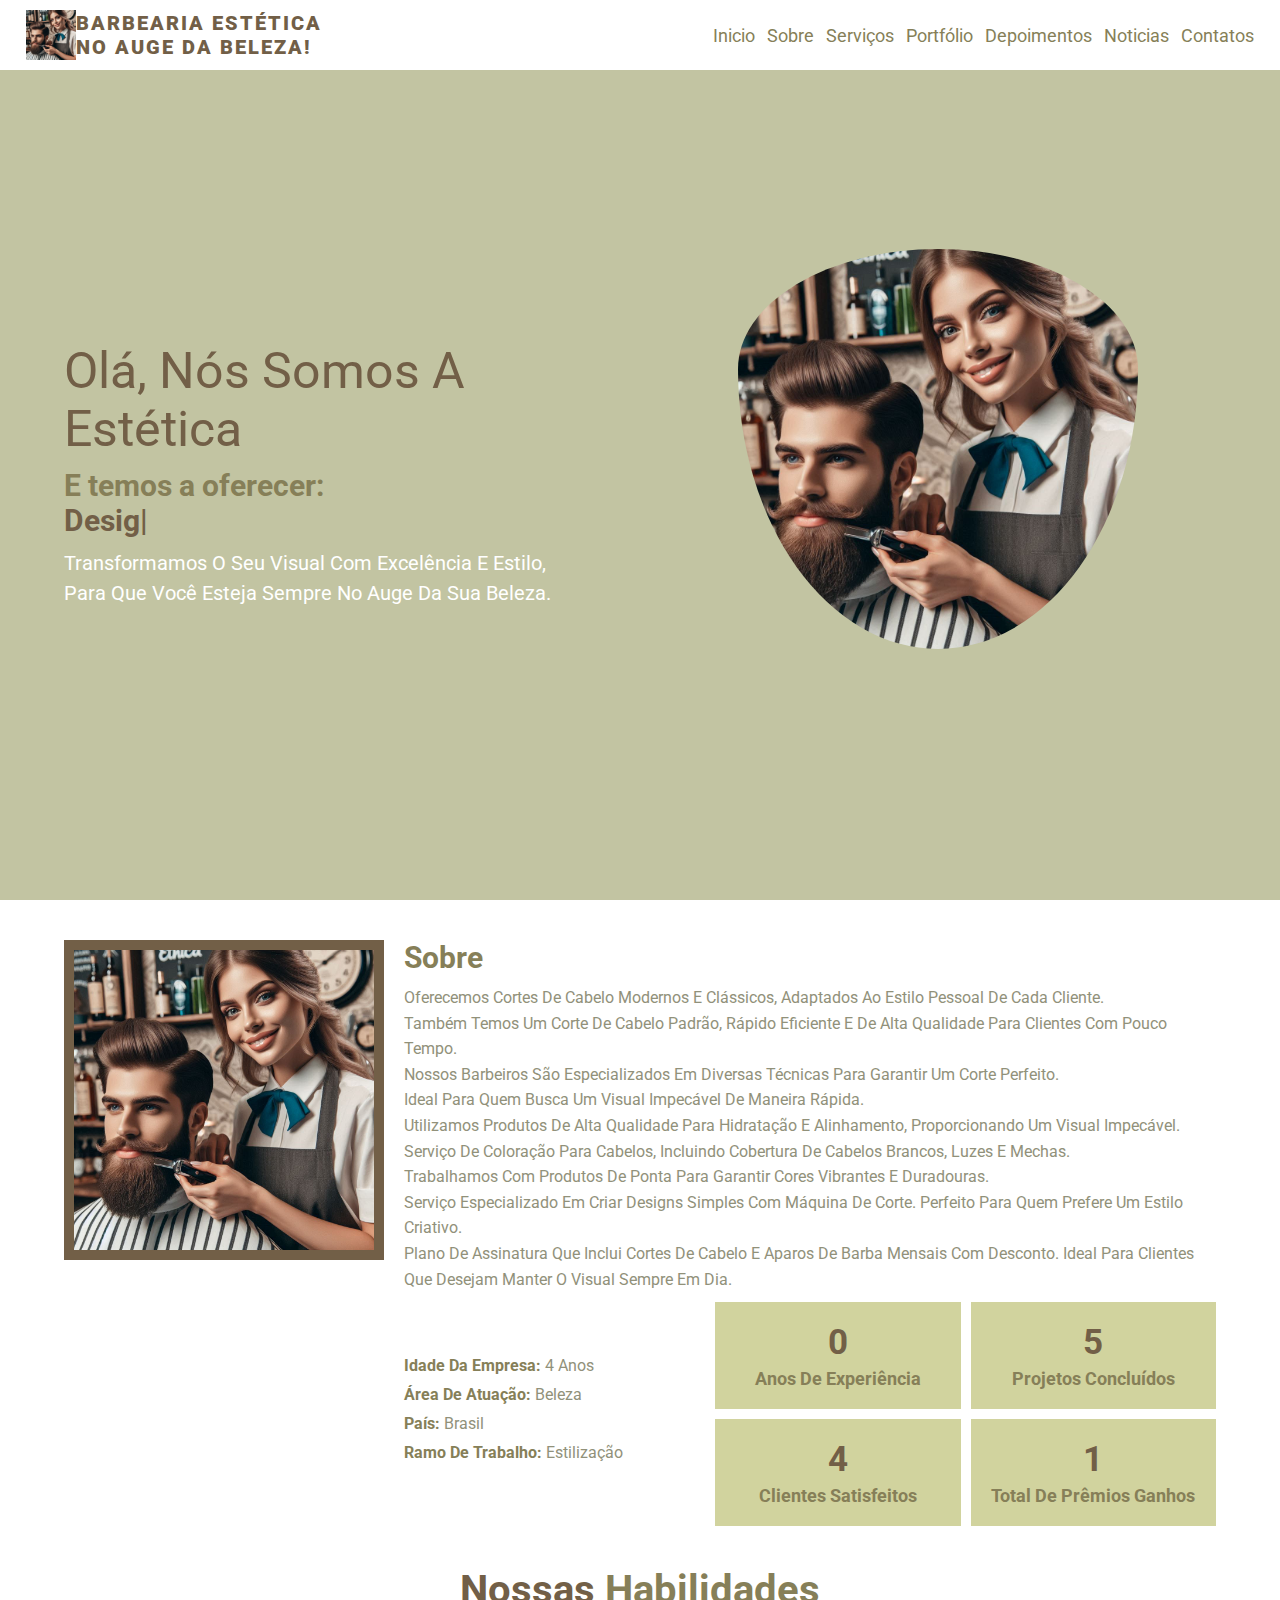
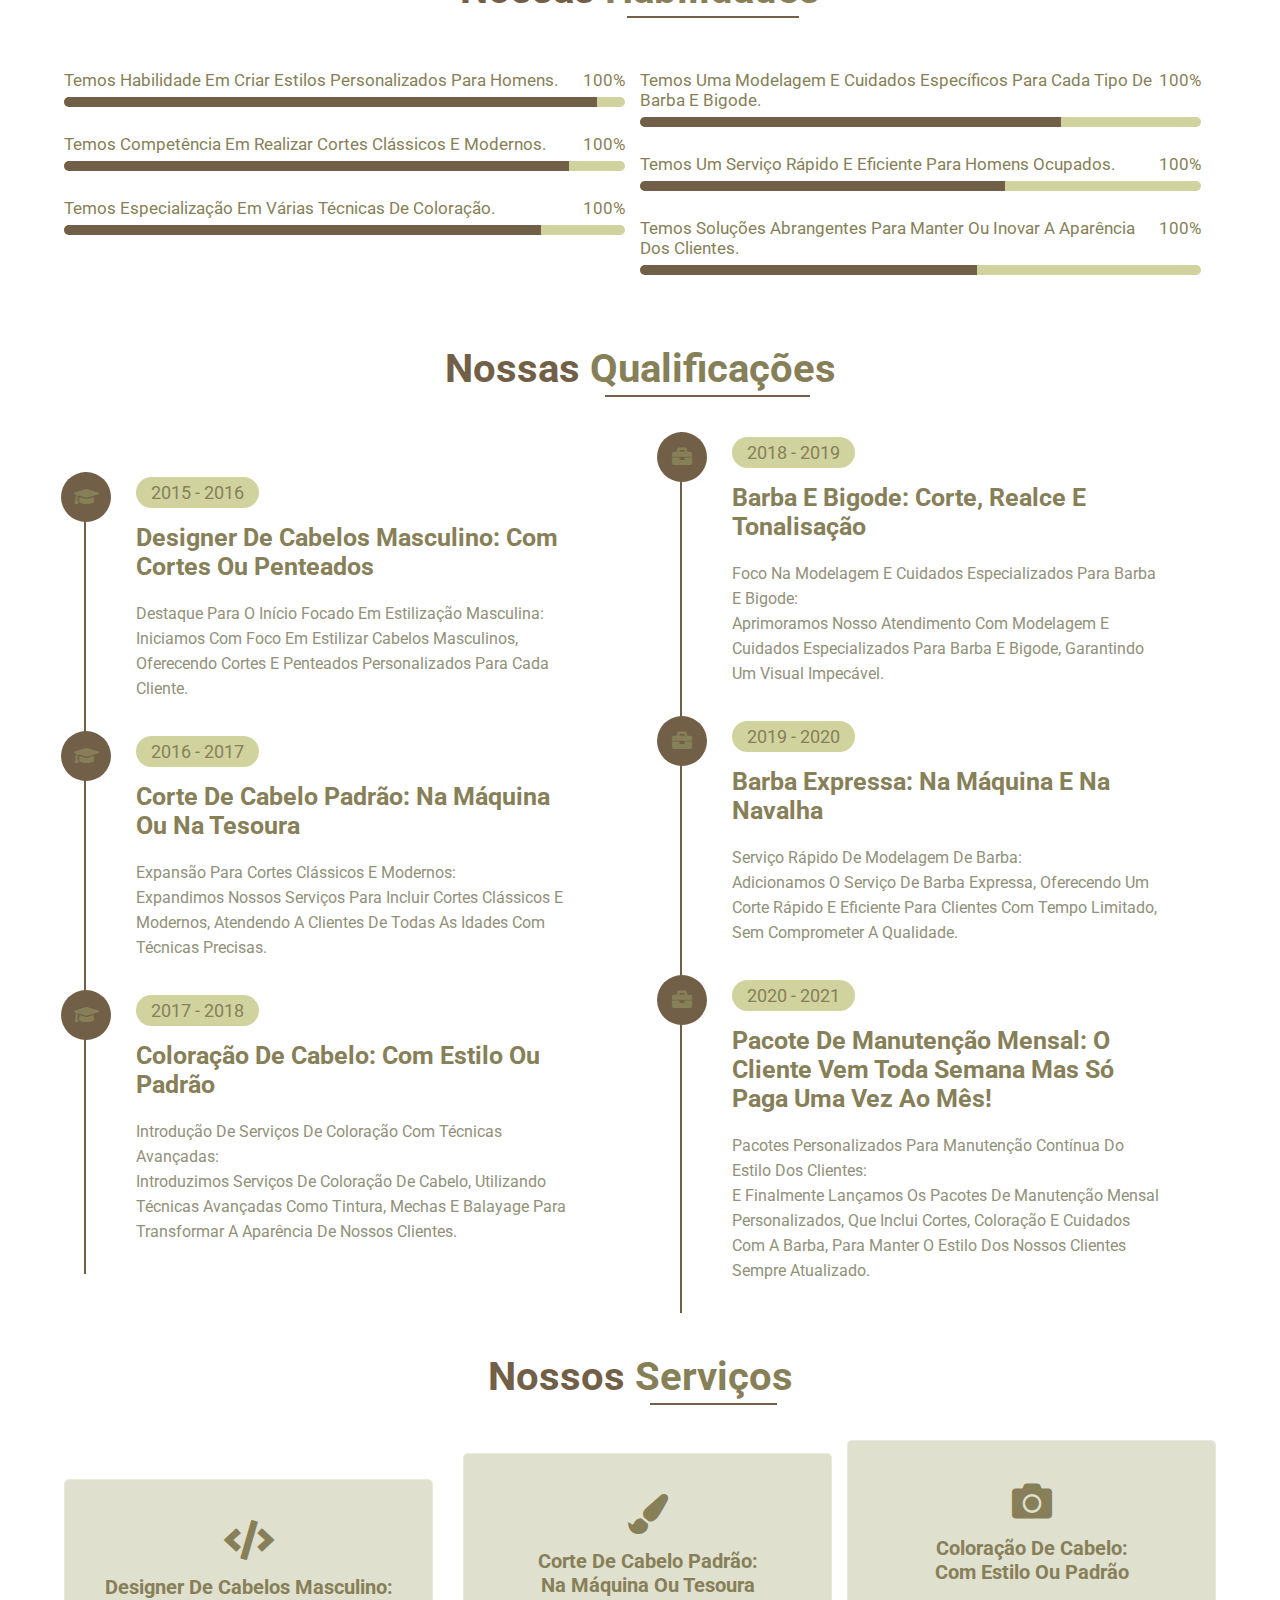
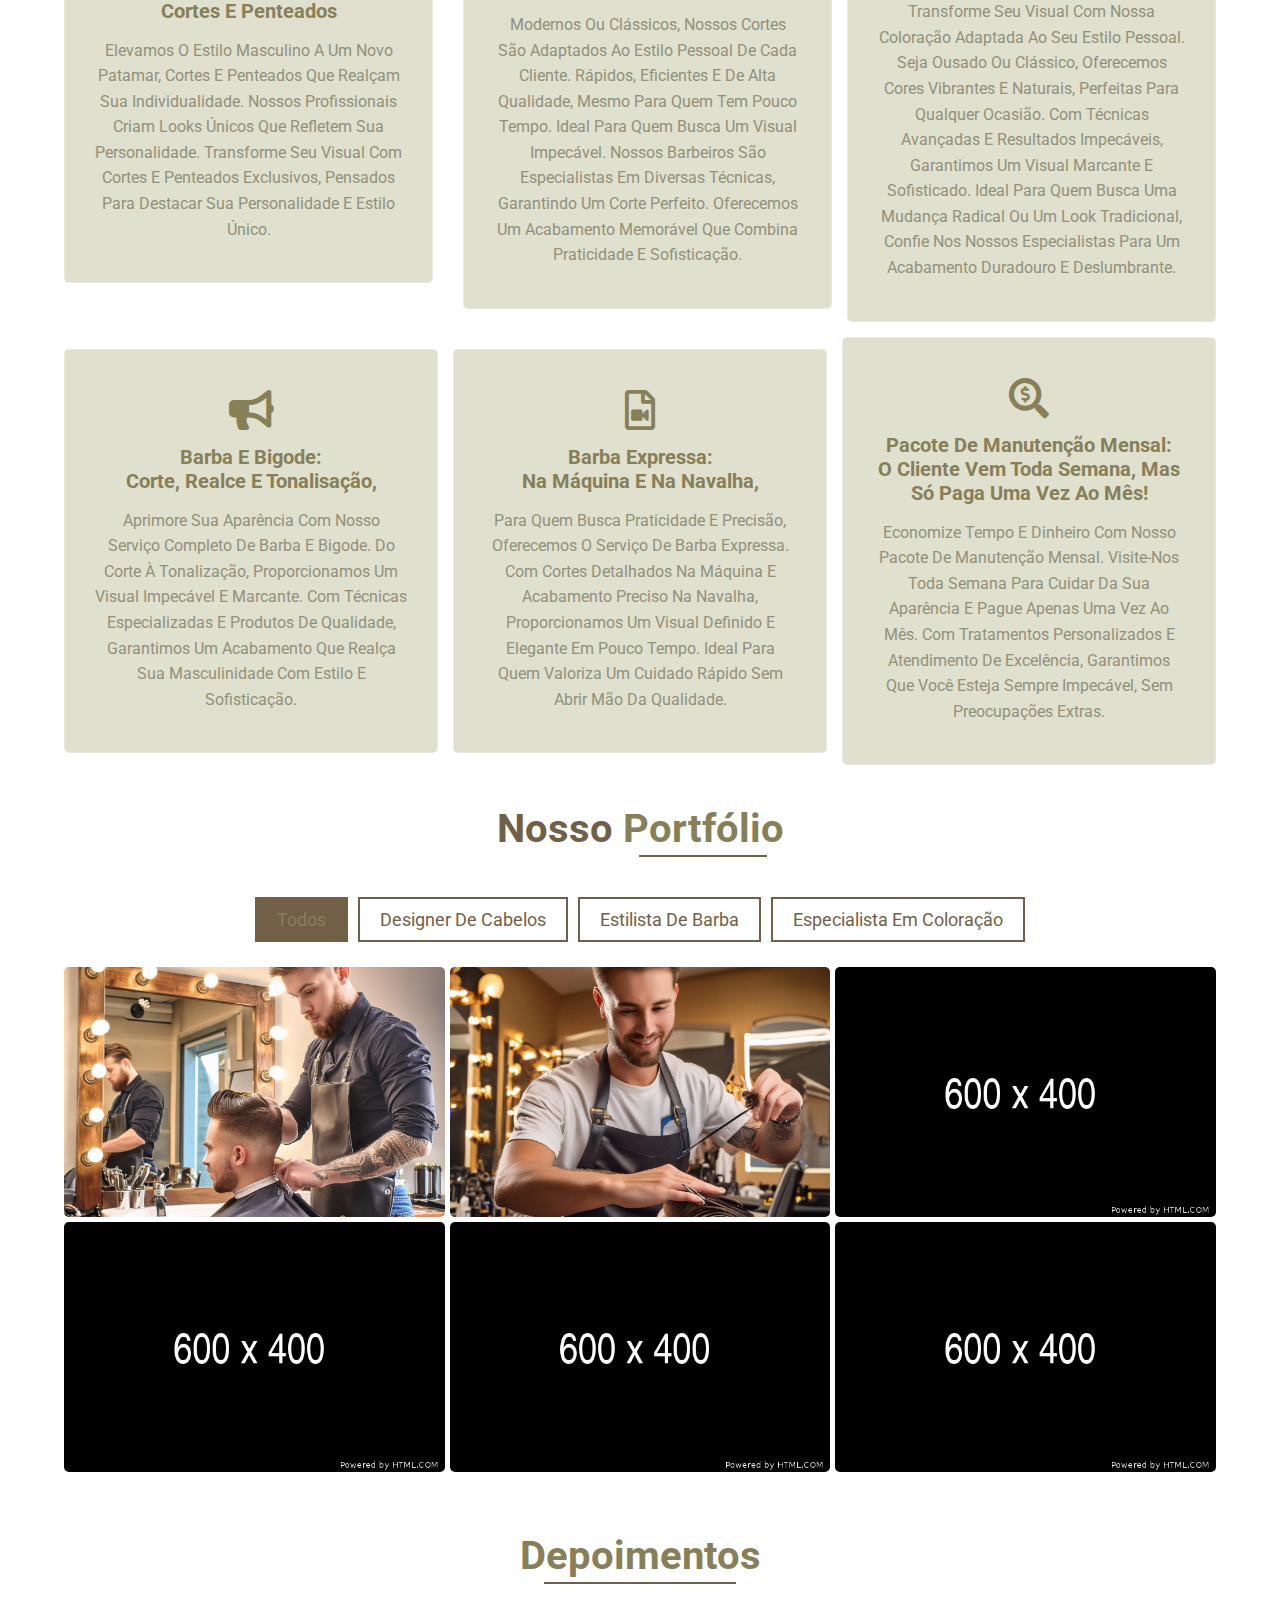
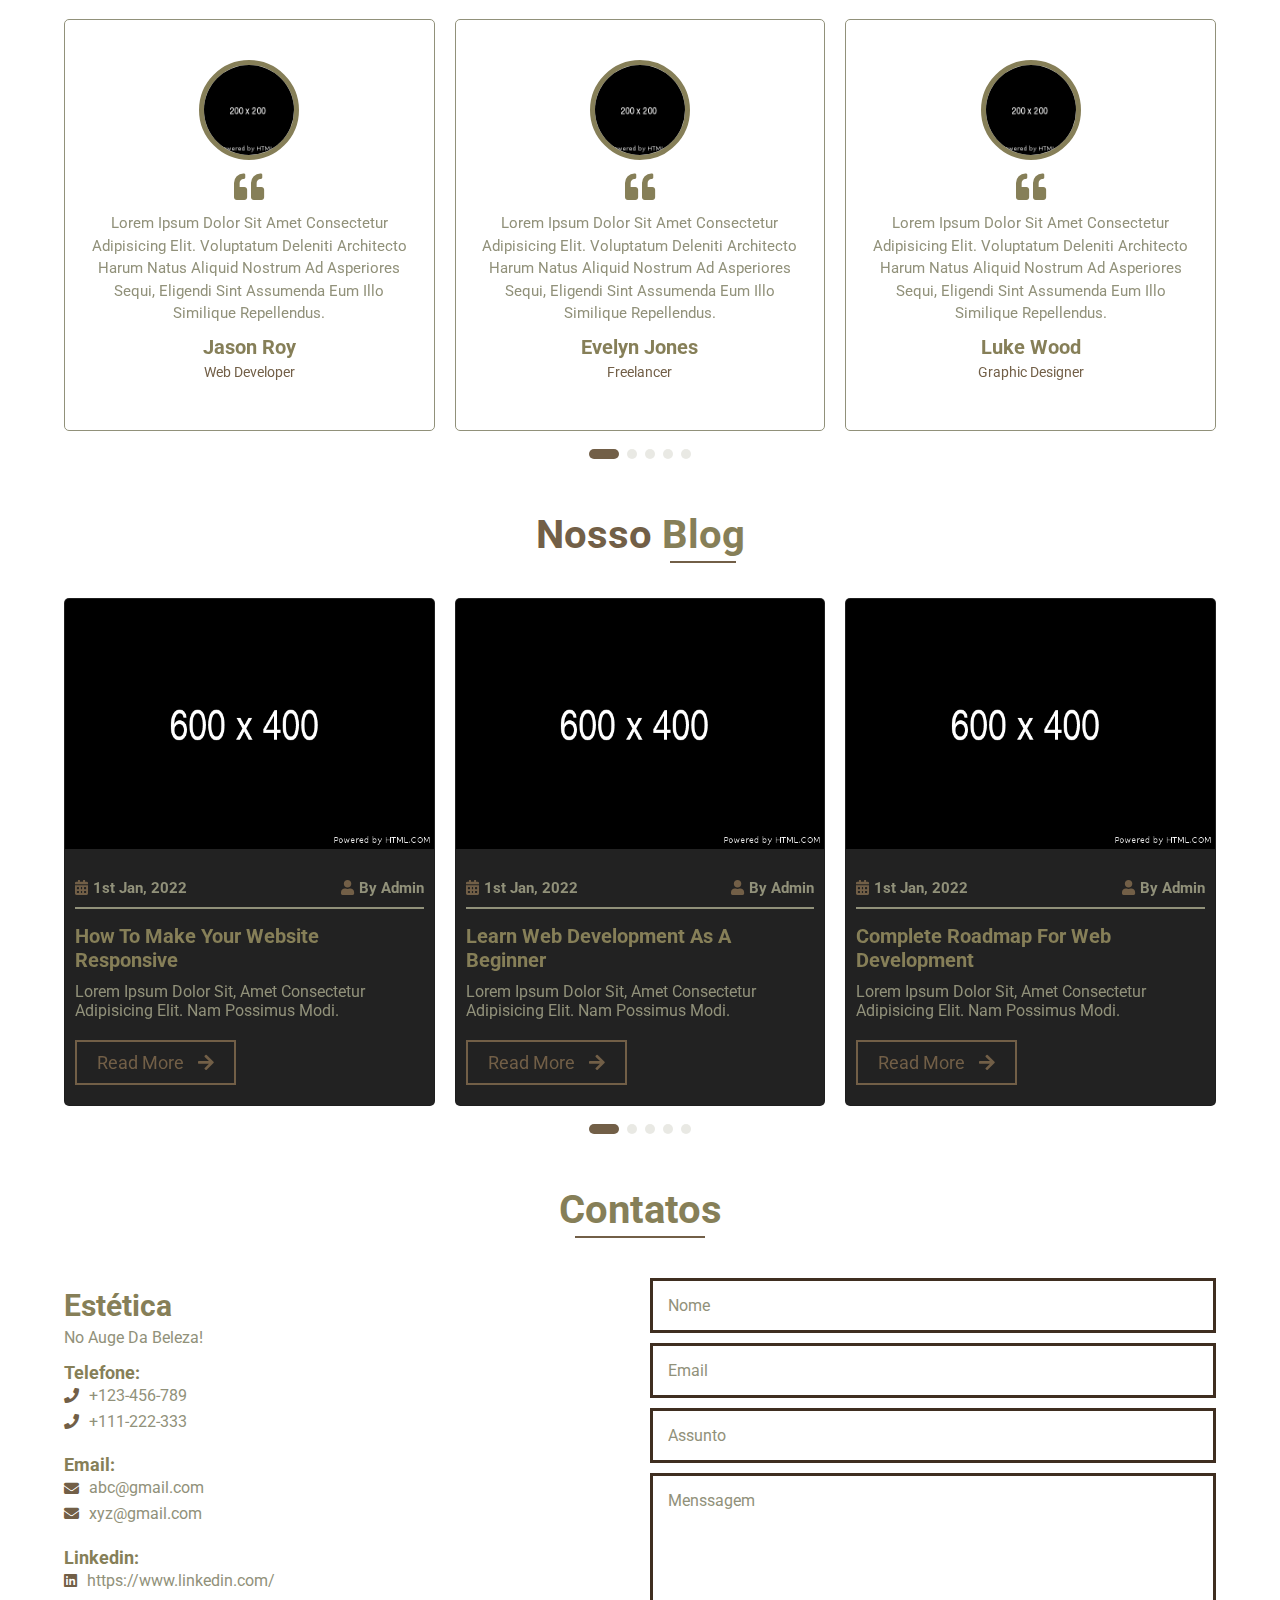
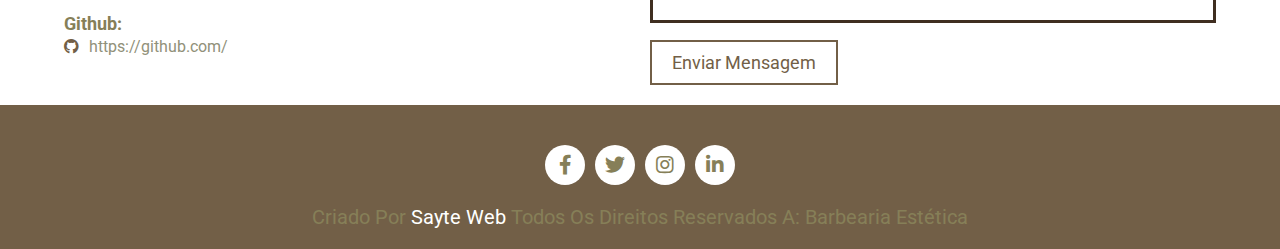
==== HTML/index.html @ aef3f4b6 "Update 03" ====
<!DOCTYPE html>
<html lang="en">
<head>

    <meta charset="UTF-8">
    <meta http-equiv="X-UA-Compatible" content="IE=edge">
    <meta name="viewport" content="width=device-width, initial-scale=1.0">

    <!-- Title -->
    <title>Barbearia Estética</title>

    <!-- Font-Awesome CSS -->
    <link rel="stylesheet" href="assets/vendors/font-awesome/css/all.min.css" />

    <!-- Swiper CSS -->
    <link rel="stylesheet" href="assets/vendors/swiper/swiper.css" />

    <!-- Magnific-Popup CSS -->
    <link rel="stylesheet" href="assets/vendors/magnific-popup/magnific-popup.css" />

    <!-- Custom Stylesheets -->
    <link rel="stylesheet"  href="assets/css/main.css" />
    <link rel="stylesheet" href="assets/css/responsive.css" />

</head>
<body>


    <!-------------------- Scroll-Top Area (Start) -------------------->
    <a href="#home" class="scroll-top">
        <i class="fas fa-angle-up"></i>
    </a>
    <!-------------------- Scroll-Top Area (End) -------------------->

        

    <!-------------------- Header Area (Start) -------------------->
    <header class="header">

        <!-- Logo -->
        <a class="logo" href="#home"  style="display: flex; align-items: center; text-decoration: none;"">
            <img src="assets/images/Home/Home.jpeg" alt="home" style="width: 50px; height: 50px; margin-right:">
            <h2> Barbearia Estética <br>no auge da beleza!</h2> 
        </a>
        <!-- Logo End -->

        <!-- Navbar -->
        <nav class="navbar">
            <a href="#home">Inicio</a>
            <a href="#about">Sobre</a>
            <a href="#service">Serviços</a>
            <a href="#portfolio">Portfólio</a>
            <a href="#testimonial">Depoimentos</a>
            <a href="#blog">Noticias</a>
            <a href="#contact">Contatos</a>
        </nav>

        <!-- Menubar -->
        <div class="fas fa-bars" id="menu-btn"></div>
        
    </header>
    <!-------------------- Header Area (End) -------------------->
 


    <!-------------------- Home Area (Start) -------------------->
    <section class="home" id="home">

        <div class="box-container">

            <div class="content">
                <div class="text">
                    <h2>Olá, nós somos a Estética</h1>
                    <h1>E temos a oferecer: <br> <span class="typing-text"></span></h1>
                    <p>
                        Transformamos o seu visual com excelência e estilo, 
                        <br>para que você esteja sempre no auge da sua beleza.
                    </p>
                   <!--<a href="#" class="btn">Saiba mais<i class="fas fa-user"></i></a> --> 
                </div>
            </div>
    
            <div class="image">
                <img src="assets/images/Home/Home.jpeg" alt="Home-Image">
            </div>

        </div>

    </section>

    <!-------------------- Home Area (End) -------------------->



    <!-------------------- About Area (Start) -------------------->
    <section class="about" id="about">

        <div class="box-container">

            <div class="image">
                <img src="assets/images/About/About.jpeg" alt="About-Image" />
            </div>
    
            <div class="content">

                <h2>Sobre</h2>
                <p>Oferecemos cortes de cabelo modernos e clássicos, adaptados ao estilo pessoal de cada cliente. <br>
                   também temos um corte de cabelo padrão, rápido eficiente e de alta qualidade para clientes com pouco tempo. <br> 
                     Nossos barbeiros são especializados em diversas técnicas para garantir um corte perfeito. <br>
                     Ideal para quem busca um visual impecável de maneira rápida. <br>
                     Utilizamos produtos de alta qualidade para hidratação e alinhamento, proporcionando um visual impecável. <br>
                     Serviço de coloração para cabelos, incluindo cobertura de cabelos brancos, luzes e mechas. <br>
                     Trabalhamos com produtos de ponta para garantir cores vibrantes e duradouras. <br>
                     Serviço especializado em criar designs simples com máquina de corte. Perfeito para quem prefere um estilo criativo. <br>
                     Plano de assinatura que inclui cortes de cabelo e aparos de barba mensais com desconto. Ideal para clientes que desejam manter o visual sempre em dia. <br>

                </p>
   
                <div class="about-info">

                    <div class="info">
                        <h4>Idade da empresa: <span>4 anos</span></h4>
                        <h4>Área de atuação: <span>Beleza</span></h4>
                        <h4>País: <span>Brasil</span></h4>
                        <h4>Ramo de trabalho: <span>Estilização</span></h4>                        
                        
                    </div>

                    <div class="counting">

                        <div class="box">
                            <h1 class="count" data-count="4">4+</h1>
                            <h3>Anos de experiência</h3>
                        </div>
                        
                        <div class="box">
                            <h1 class="count" data-count="100">100+</h1>
                            <h3>Projetos concluídos</h3>
                        </div>
            
                        <div class="box">
                            <h1 class="count" data-count="80">80+</h1>
                            <h3>Clientes satisfeitos</h3>
                        </div>
                                    
                        <div class="box">
                            <h1 class="count" data-count="20">20+</h1>
                            <h3>Total de Prêmios ganhos</h3>
                        </div>
                    
                    </div>

                </div>
                
            </div>
            
        </div>

        <div class="skill-container">

            <div class="heading">
                <h2>Nossas <span>Habilidades</span></h2>
            </div>
    
            <div class="skills">
                <div class="skill-item item1">
                    <div class="box">
                        <h3>temos habilidade em criar estilos personalizados para homens.<span> 100% </span> </h3>
                        <div class="progress-bar"> <span></span> </div>
                    </div>
                    <div class="box">
                        <h3>Temos competência em realizar cortes clássicos e modernos.<span> 100% </span> </h3>
                        <div class="progress-bar"> <span></span> </div>
                    </div>
                    <div class="box">
                        <h3>Temos especialização em várias técnicas de coloração.<span> 100% </span> </h3>
                        <div class="progress-bar"> <span></span> </div>
                    </div>
                </div>
    
                <div class="skill-item item2">
                    <div class="box">
                        <h3>Temos uma modelagem e cuidados específicos para cada tipo de barba e bigode.<span> 100% </span> </h3>
                        <div class="progress-bar"> <span></span> </div>
                    </div>
                    <div class="box">
                        <h3>Temos um serviço rápido e eficiente para homens ocupados.<span> 100% </span> </h3>
                        <div class="progress-bar"> <span></span> </div>
                    </div>
                    <div class="box">
                        <h3>Temos soluções abrangentes para manter ou inovar a aparência dos clientes.<span> 100% </span> </h3>
                        <div class="progress-bar"> <span></span> </div>
                    </div>
                </div>
    
            </div>
    
        </div>

    </section>
    <!-------------------- About Area (End) -------------------->

    

    <!-------------------- Qualification Area (Start) -------------------->
    <section class="qualification">

        <div class="heading">
            <h2>Nossas<span> Qualificações</span></h2>
        </div>

        <div class="box-container">

            <div class="education">

                <div class="experience-item">
                    <i class="fas fa-graduation-cap"></i>
                    <div class="content">
                        <span>2015 - 2016</span>
                        <h3>Designer de cabelos masculino: com cortes ou penteados</h3>
                        <p>Destaque para o início focado em estilização masculina: 
                        <br>Iniciamos com foco em estilizar cabelos masculinos, oferecendo cortes e penteados personalizados para cada cliente. </p>
                    </div>
                </div>
    
                <div class="experience-item">
                    <i class="fas fa-graduation-cap"></i>
                    <div class="content">
                        <span>2016 - 2017</span>
                        <h3>Corte de Cabelo padrão: na máquina ou na tesoura</h3>
                        <p>Expansão para cortes clássicos e modernos: 
                        <br>Expandimos nossos serviços para incluir cortes clássicos e modernos,
                        atendendo a clientes de todas as idades com técnicas precisas.</p>
                    </div>
                </div>
        
                <div class="experience-item">
                    <i class="fas fa-graduation-cap"></i>
                    <div class="content">
                        <span>2017 - 2018</span>
                        <h3>Coloração de Cabelo: com estilo ou padrão</h3>
                        <p>Introdução de serviços de coloração com técnicas avançadas: 
                        <br>Introduzimos serviços de coloração de cabelo, utilizando técnicas avançadas
                        como tintura, mechas e balayage para transformar a aparência de nossos clientes.</p>
                    </div>
                </div>

            </div>

            <div class="experience">

                <div class="experience-item">
                    <i class="fas fa-briefcase"></i>
                    <div class="content">
                        <span>2018 - 2019</span>
                        <h3>Barba e Bigode: corte, realce e tonalisação</h3>
                        <p>Foco na modelagem e cuidados especializados para barba e bigode: 
                        <br>Aprimoramos nosso atendimento com modelagem e cuidados especializados
                         para barba e bigode, garantindo um visual impecável.</p>
                    </div>
                </div>
    
                <div class="experience-item">
                    <i class="fas fa-briefcase"></i>
                    <div class="content">
                        <span>2019 - 2020</span>
                        <h3>Barba Expressa: na máquina e na navalha</h3>
                        <p>Serviço rápido de modelagem de barba: 
                        <br>Adicionamos o serviço de Barba Expressa, oferecendo um corte rápido e eficiente 
                        para clientes com tempo limitado, sem comprometer a qualidade.</p>
                    </div>
                </div>
    
                <div class="experience-item">
                    <i class="fas fa-briefcase"></i>
                    <div class="content">
                        <span>2020 - 2021</span>
                        <h3>Pacote de Manutenção Mensal: o cliente vem toda semana mas só paga uma vez ao mês!</h3>
                        <p>Pacotes personalizados para manutenção contínua do estilo dos clientes:
                        <br>E finalmente lançamos os pacotes de manutenção mensal personalizados,
                        que inclui cortes, coloração e cuidados com a barba, para manter o estilo dos nossos clientes sempre atualizado.</p>
                    </div>
                </div>
    
            </div>

        </div>
    </section>

    <!-------------------- Qualification Area (End) -------------------->



    <!-------------------- Services Area (Start) -------------------->
    <section class="service" id="service">

        <div class="heading">
            <h2>Nossos <span>Serviços</span></h2>
        </div>

        <div class="box-container">

            <div class="service-item">
                <i class="fas fa-code"></i>
                <h3>Designer de cabelos masculino: 
                <br> Cortes e penteados</h3>
                <p>
                Elevamos o estilo masculino a um novo patamar, 
                cortes e penteados que realçam sua individualidade. 
                nossos profissionais criam looks únicos que refletem sua personalidade. 
                Transforme seu visual com cortes e penteados exclusivos, 
                pensados para destacar sua personalidade e estilo único.
            </p>
            </div>
<br>
            <div class="service-item">
                <i class="fas fa-paint-brush"></i>
                <h3>Corte de Cabelo padrão: 
                <br>Na máquina ou tesoura</h3>
                <p>
                    Modernos ou clássicos, nossos cortes são adaptados ao estilo pessoal de cada cliente. 
                    Rápidos, eficientes e de alta qualidade, mesmo para quem tem pouco tempo. 
                    Ideal para quem busca um visual impecável. 
                    Nossos barbeiros são especialistas em diversas técnicas, garantindo um corte perfeito. 
                    Oferecemos um acabamento memorável que combina praticidade e sofisticação.
                </p>
            </div>

            <div class="service-item">
                <i class="fas fa-camera"></i>
                <h3>Coloração de Cabelo: 
                <br>com estilo ou padrão</h3>
                <p>
                    Transforme seu visual com nossa coloração adaptada ao seu estilo pessoal. 
                    Seja ousado ou clássico, oferecemos cores vibrantes e naturais, perfeitas para qualquer ocasião.
                    Com técnicas avançadas e resultados impecáveis, garantimos um visual marcante e sofisticado. 
                    Ideal para quem busca uma mudança radical ou um look tradicional, 
                    confie nos nossos especialistas para um acabamento duradouro e deslumbrante.
                </p>
            </div>

            <div class="service-item">
                <i class="fas fa-bullhorn"></i>
                <h3>Barba e Bigode: 
                <br>corte, realce e tonalisação,</h3>
                <p>
                    Aprimore sua aparência com nosso serviço completo de barba e bigode.
                    Do corte à tonalização, proporcionamos um visual impecável e marcante. 
                    Com técnicas especializadas e produtos de qualidade, 
                    garantimos um acabamento que realça sua masculinidade com estilo e sofisticação.
                </p>
            </div>

            <div class="service-item">
                <i class="far fa-file-video"></i>
                <h3>Barba Expressa: 
                <br>na máquina e na navalha,</h3>
                <p>
                    Para quem busca praticidade e precisão, oferecemos o serviço de barba expressa. 
                    Com cortes detalhados na máquina e acabamento preciso na navalha, 
                    proporcionamos um visual definido e elegante em pouco tempo. 
                    Ideal para quem valoriza um cuidado rápido sem abrir mão da qualidade.
                </p>
            </div>

            <div class="service-item">
                <i class="fas fa-search-dollar"></i>
                <h3>Pacote de Manutenção Mensal: 
                <br>o cliente vem toda semana, mas só paga uma vez ao mês!</h3>
                <p>
                    Economize tempo e dinheiro com nosso pacote de manutenção mensal.
                    Visite-nos toda semana para cuidar da sua aparência e pague apenas uma vez ao mês.
                    Com tratamentos personalizados e atendimento de excelência, 
                    garantimos que você esteja sempre impecável, sem preocupações extras.
                </p>
            </div>

        </div>
    </section>
    <!-------------------- Services Area (End) -------------------->

    <!-------------------- Portfolio Area (Start) -------------------->
    <section class="portfolio" id="portfolio">

        <div class="heading">
            <h2>Nosso <span>portfólio</span></h2>
        </div>

        <div class="gallery">

            <ul class="controls">
                <li class="button btn active" data-filter="all">Todos</li>
                <li class="button btn" data-filter="web">Designer de Cabelos</li>
                <li class="button btn" data-filter="design">Estilista de barba</li>
                <li class="button btn" data-filter="photography">especialista em coloração</li>
            </ul>
    
            <div class="box-container">
    
                <div class="portfolio-item image web">
                    <img src="assets/images/Portfolio/img1.png" alt="Portfolio-Image" />
                    <div class="content">
                        <h4>Designer de Cabelos</h4>
                        <p>com cortes e penteados</p>
                        <a data-effect="mfp-newspaper" href="assets/images/Portfolio/img1.png" class="view-btn"><i class="fas fa-search-plus"></i></a>
                    </div>
                </div>
    
                <div class="portfolio-item image web">
                    <img src="assets/images/Portfolio/img2.png" alt="Portfolio-Image" />
                    <div class="content">
                        <h4>Corte de Cabelo padrão</h4>
                        <p> Na máquina ou tesoura</p>
                        <a data-effect="mfp-newspaper" href="assets/images/Portfolio/img2.png" class="view-btn"><i class="fas fa-search-plus"></i></a>
                    </div>
                </div>
    
                <div class="portfolio-item image design">
                    <img src="assets/images/Portfolio/portfolio-3.png" alt="Portfolio-Image" />
                    <div class="content">
                        <h4>Estilizar Barba e Bigode</h4>
                        <p>Com corte, realce e coloração</p>
                        <a data-effect="mfp-newspaper" href="assets/images/Portfolio/portfolio-3.png" class="view-btn"><i class="fas fa-search-plus"></i></a>
                    </div>
                </div>
    
                <div class="portfolio-item image design">
                    <img src="assets/images/Portfolio/portfolio-4.png" alt="Portfolio-Image" />
                    <div class="content">
                        <h4>Barba Expressa</h4>
                        <p>Na máquina e navalha</p>
                        <a data-effect="mfp-newspaper" href="assets/images/Portfolio/portfolio-4.png" class="view-btn"><i class="fas fa-search-plus"></i></a>
                    </div>
                </div>
                <div class="portfolio-item image photography">
                    <img src="assets/images/Portfolio/portfolio-5.png" alt="Portfolio-Image" />
                    <div class="content">
                        <h4>photography</h4>
                        <p>category</p>
                        <a data-effect="mfp-newspaper" href="assets/images/Portfolio/portfolio-5.png" class="view-btn"><i class="fas fa-search-plus"></i></a>
                    </div>
                </div>
    
                <div class="portfolio-item image photography">
                    <img src="assets/images/Portfolio/portfolio-6.png" alt="Portfolio-Image" />
                    <div class="content">
                        <h4>photography</h4>
                        <p>category</p>
                        <a data-effect="mfp-newspaper" href="assets/images/Portfolio/portfolio-6.png" class="view-btn"><i class="fas fa-search-plus"></i></a>
                    </div>
                </div>
    
            </div>
    
        </div>
        
    </section>
    <!-------------------- Portfolio Area (End) -------------------->



    <!-------------------- Testimonials Area (Start) -------------------->
    <section class="testimonial" id="testimonial">

        <div class="heading">
            <h2><span>Depoimentos</span></h2>
        </div>

        <div class="swiper-container testimonial-slider">
            <div class="swiper-wrapper">

                <div class="swiper-slide testi-item">
                    <img src="assets/images/Testimonials/pic-1.png" alt="Testimonial-Pic" />

                    <i class="fas fa-quote-left"></i>

                    <p class="comment">
                        Lorem ipsum dolor sit amet consectetur adipisicing elit. 
                        Voluptatum deleniti architecto harum natus aliquid nostrum 
                        ad asperiores sequi, eligendi sint assumenda eum illo similique 
                        repellendus.
                    </p>

                    <div class="intro">
                        <h3>jason roy</h3>
                        <h5>web developer</h5>
                    </div>
                </div>

                <div class="swiper-slide testi-item">
                    <img src="assets/images/Testimonials/pic-2.png" alt="Testimonial-Pic" />

                    <i class="fas fa-quote-left"></i>

                    <p class="comment">
                        Lorem ipsum dolor sit amet consectetur adipisicing elit. 
                        Voluptatum deleniti architecto harum natus aliquid nostrum 
                        ad asperiores sequi, eligendi sint assumenda eum illo similique 
                        repellendus.
                    </p>

                    <div class="intro">
                        <h3>evelyn jones</h3>
                        <h5>freelancer</h5>
                    </div>
                </div>

                <div class="swiper-slide testi-item">
                    <img src="assets/images/Testimonials/pic-3.png" alt="Testimonial-Pic" />

                    <i class="fas fa-quote-left"></i>

                    <p class="comment">
                        Lorem ipsum dolor sit amet consectetur adipisicing elit. 
                        Voluptatum deleniti architecto harum natus aliquid nostrum 
                        ad asperiores sequi, eligendi sint assumenda eum illo similique 
                        repellendus.
                    </p>

                    <div class="intro">
                        <h3>luke wood</h3>
                        <h5>graphic designer</h5>
                    </div>
                </div>

                <div class="swiper-slide testi-item">
                    <img src="assets/images/Testimonials/pic-4.png" alt="Testimonial-Pic" />

                    <i class="fas fa-quote-left"></i>

                    <p class="comment">
                        Lorem ipsum dolor sit amet consectetur adipisicing elit. 
                        Voluptatum deleniti architecto harum natus aliquid nostrum 
                        ad asperiores sequi, eligendi sint assumenda eum illo similique 
                        repellendus.
                    </p>

                    <div class="intro">
                        <h3>sarah glenn</h3>
                        <h5>freelancer</h5>
                    </div>
                </div>

                <div class="swiper-slide testi-item">
                    <img src="assets/images/Testimonials/pic-5.png" alt="Testimonial-Pic" />

                    <i class="fas fa-quote-left"></i>

                    <p class="comment">
                        Lorem ipsum dolor sit amet consectetur adipisicing elit. 
                        Voluptatum deleniti architecto harum natus aliquid nostrum 
                        ad asperiores sequi, eligendi sint assumenda eum illo similique 
                        repellendus.
                    </p>

                    <div class="intro">
                        <h3>samit patel</h3>
                        <h5>graphic designer</h5>
                    </div>
                </div>

            </div>

            <div class="swiper-pagination swiper-pagination1"></div>

        </div>
    </section>
    <!-------------------- Testimonials Area (End) -------------------->



    <!-------------------- Blog Area (Start) -------------------->
    <section class="blog" id="blog">

        <div class="heading">
            <h2>Nosso <span>blog</span></h2>
        </div>

        <div class="swiper-container blog-slider">
            <div class="swiper-wrapper">

                <div class="swiper-slide blog-item">
                    <div class="image">
                        <img src="assets/images/Blogs/blog-1.png" alt="Blog-Image" />
                    </div>
                    <div class="content">
                        <div class="intro">
                            <h5><i class="fas fa-calendar-alt"></i><span>1st jan, 2022</span></h5>
                            <h5><i class="fas fa-user"></i><span>by admin</span></h5>
                        </div>
                        <a class="main-heading" href="#">How to make your website responsive</a>
                        <p>Lorem ipsum dolor sit, amet consectetur adipisicing elit. 
                            Nam possimus modi.
                        </p>    
                        <a href="#" class="btn">read more <i class="fas fa-arrow-right"></i></a>
                    </div>
                </div>

                <div class="swiper-slide blog-item">
                    <div class="image">
                        <img src="assets/images/Blogs/blog-2.png" alt="Blog-Image" />
                    </div>
                    <div class="content">
                        <div class="intro">
                            <h5><i class="fas fa-calendar-alt"></i><span>1st jan, 2022</span></h5>
                            <h5><i class="fas fa-user"></i><span>by admin</span></h5>
                        </div>
                        <a class="main-heading" href="#">Learn Web Development As A Beginner</a>
                        <p>Lorem ipsum dolor sit, amet consectetur adipisicing elit. 
                            Nam possimus modi.
                        </p>    
                        <a href="#" class="btn">read more <i class="fas fa-arrow-right"></i></a>
                    </div>
                </div>

                <div class="swiper-slide blog-item">
                    <div class="image">
                        <img src="assets/images/Blogs/blog-3.png" alt="Blog-Image" />
                    </div>
                    <div class="content">
                        <div class="intro">
                            <h5><i class="fas fa-calendar-alt"></i><span>1st jan, 2022</span></h5>
                            <h5><i class="fas fa-user"></i><span>by admin</span></h5>
                        </div>
                        <a class="main-heading" href="#">Complete Roadmap For Web Development</a>
                        <p>Lorem ipsum dolor sit, amet consectetur adipisicing elit. 
                            Nam possimus modi.
                        </p>    
                        <a href="#" class="btn">read more <i class="fas fa-arrow-right"></i></a>
                    </div>
                </div>

                <div class="swiper-slide blog-item">
                    <div class="image">
                        <img src="assets/images/Blogs/blog-4.png" alt="Blog-Image" />
                    </div>
                    <div class="content">
                        <div class="intro">
                            <h5><i class="fas fa-calendar-alt"></i><span>1st jan, 2022</span></h5>
                            <h5><i class="fas fa-user"></i><span>by admin</span></h5>
                        </div>
                        <a class="main-heading" href="#">Websites & Tools For Every Web Developer</a>
                        <p>Lorem ipsum dolor sit, amet consectetur adipisicing elit. 
                            Nam possimus modi.
                        </p>    
                        <a href="#" class="btn">read more <i class="fas fa-arrow-right"></i></a>
                    </div>
                </div>

                <div class="swiper-slide blog-item">
                    <div class="image">
                        <img src="assets/images/Blogs/blog-5.png" alt="Blog-Image" />
                    </div>
                    <div class="content">
                        <div class="intro">
                            <h5><i class="fas fa-calendar-alt"></i><span>1st jan, 2022</span></h5>
                            <h5><i class="fas fa-user"></i><span>by admin</span></h5>
                        </div>
                        <a class="main-heading" href="#">Top 10 CSS tricks for every web developer</a>
                        <p>Lorem ipsum dolor sit, amet consectetur adipisicing elit. 
                            Nam possimus modi.
                        </p>    
                        <a href="#" class="btn">read more <i class="fas fa-arrow-right"></i></a>
                    </div>
                </div>

            </div>

            <div class="swiper-pagination swiper-pagination2"></div>

        </div>

    </section>
    <!-------------------- Blog Area (End) -------------------->



    <!-------------------- Contact Area (Start) -------------------->
    <section class="contact" id="contact">

        <div class="heading">
            <h2><span>Contatos</span></h2>
        </div>

        <div class="box-container">

            <div class="contact-info">

                <h3>Estética</h3>

                <p>No auge da beleza!</p>
    
                <div class="info-item">
                    <h4>Telefone:</h4>
                    <div class="detail">
                        <div class="fas fa-phone"></div>
                        <p>+123-456-789</p>
                    </div>
                    <div class="detail">
                        <div class="fas fa-phone"></div>
                        <p>+111-222-333</p>
                    </div>
                </div>
    
                <div class="info-item">
                    <h4>email:</h4>
                    <div class="detail">
                        <div class="fas fa-envelope"></div>
                        <p class="gmail">abc@gmail.com</p>
                    </div>
                    <div class="detail">
                        <div class="fas fa-envelope"></div>
                        <p class="gmail">xyz@gmail.com</p>
                    </div>
                </div>

                <div class="info-item">
                    <h4>linkedin:</h4>
                    <div class="detail">
                        <div class="fab fa-linkedin"></div>
                        <p class="linkedin">https://www.linkedin.com/</p>
                    </div>
                </div>

                <div class="info-item">
                    <h4>github:</h4>
                    <div class="detail">
                        <div class="fab fa-github"></div>
                        <p class="github">https://github.com/</p>
                    </div>
                </div>
            </div>
    
            <form method="post" class="contact-form" id="contactUs-Form">
                    
                <input type="text" name="name" class="box" id="name" placeholder="Nome" required />
                <input type="email" name="email" class="box" id="email" placeholder="Email" required />
                <input type="text" name="subject" class="box" id="subject" placeholder="Assunto" required />
                <textarea cols="30" rows="10" name="comment" id="comment" class="box" placeholder="Menssagem"></textarea>
                <button type="submit" class="btn" name="submit" id="submit">Enviar mensagem</button>
                
                <span class="alert" id="msg"></span>
                
            </form>
            
        </div>

    </section>
    <!-------------------- Contact Area (End) -------------------->


    <!-------------------- Footer Area (Start) -------------------->
    <footer>
        <div class="social">
            <a href="#" class="fab fa-facebook-f"></a>
            <a href="#" class="fab fa-twitter"></a>
            <a href="#" class="fab fa-instagram"></a>
            <a href="#" class="fab fa-linkedin-in"></a>
        </div>

        <div class="content">
            <p> 
                Criado por <span>Sayte Web </span> todos os direitos reservados a: Barbearia Estética
            </p>
        </div>
    </footer>
    <!-------------------- Footer Area (End) -------------------->

    <!-- JQuery -->
    <script src="assets/vendors/jquery/jquery-3.6.0.js"></script>

    <!-- SWIPER JS -->
    <script src="assets/vendors/swiper/swiper.js"></script>

    <!-- Magnific-Popup JS -->
    <script src="assets/vendors/magnific-popup/jquery.magnific-popup.js"></script>

    <!-- Typed JS -->
    <script src="assets/vendors/typed/typed.js"></script>

    <!-- Custom Script File -->
    <script src="assets/js/script.js"></script>
    <script src="assets/js/scroll-spy.js"></script>
    <script src="assets/js/counter-up.js"></script>
    <script src="assets/js/portfolio.js"></script>
    <script src="assets/js/testi-slider.js"></script>
    <script src="assets/js/blog-slider.js"></script>

    <!---------------- Custom Script ---------------->

    <!-- Typed Script -->
    <script>
        var typed = new Typed('.typing-text', {

            strings: ['Designer de cabelos masculino: com cortes ou penteados', 'Corte de Cabelo padrão: máquina ou tesoura', 'Coloração de Cabelo: com estilo ou padrão',
             'Barba e Bigode: corte, realce e tonalisação', 'Barba Expressa: na máquina e na navalha', 'Pacote de Manutenção Mensal: o cliente vem toda semana mas só paga uma vez ao mês!'],
            typeSpeed: 120,
            loop: true
        });
    </script>

    <!-- Contact-Form Script -->
    <script>
        jQuery('#contactUs-Form').on('submit',function(e){
          jQuery('#msg').html('');
          jQuery('#submit').html('Please wait');
          jQuery('#submit').attr('disabled',true);
          jQuery.ajax({
              url:'assets/php/submit.php',
              type:'post',
              data:jQuery('#contactUs-Form').serialize(),
              success:function(result){
                  jQuery('#msg').html(result);
                  jQuery('#submit').html('Submit');
                  jQuery('#submit').attr('disabled',false);
                  jQuery('#contactUs-Form')[0].reset();
              }
          });
          e.preventDefault();
        });
    </script>

</body>
</html>
---- HTML/assets/css/main.css ----
/* Table of Contents
----------------------------------

0- Global CSS
1- Heading CSS
2- Button CSS
3- Header Area CSS
4- Home Area CSS
5- About Area CSS
6- Qualification Area CSS 
7- Services Area CSS
8- Portfolio Area CSS
9- Testimonials Area CSS
10- Blog Area CSS
11- Contact Area CSS
12- Footer Area CSS
13- Scroll-Top Area CSS

*/


/*--------------------- 0- Global CSS (Start) ---------------------*/
@import url('https://fonts.googleapis.com/css2?family=Roboto:wght@100;300;400;500;700;900&display=swap');

:root{
    --purple: #725f47;
    --black: #ffff;
    --white: #867f58;
    --grey: #91917a;
}

*{
    font-family: 'Roboto', sans-serif;
    -webkit-box-sizing: border-box;
            box-sizing: border-box;
    margin: 0;
    padding: 0;
    text-decoration: none;
    text-transform: capitalize;
    border: none;
    outline: none;
    -webkit-transition: all 0.2s linear;
       -moz-transition: all 0.2s linear;
         -o-transition: all 0.2s linear;
  	        transition: all 0.2s linear;
}

*::selection{
    color: var(--white);
    background-color: var(--purple);
}

html{
    font-size: 62.5%;
    overflow-x: hidden;
    scroll-behavior: smooth;
    scroll-padding-top: 6rem;
}

body{
    background-color: #fff;
}

section{
    padding: 2rem 5%;
}

::-webkit-scrollbar{
    width: 0.8rem;
}

::-webkit-scrollbar-thumb{
    border-radius: 1rem;
    background-color: var(--purple);
}

::-webkit-scrollbar-track{
    background-color: var(--black);
}

.swiper-pagination-bullet{
    height: 1rem;
    width: 1rem;
    border-radius: 50rem;
    background-color: var(--grey);
}

.swiper-pagination-bullet-active{
    width: 3rem;
    background: var(--purple);
}

/*--------------------- 0- Global CSS (End) ---------------------*/



/*--------------------- 1- Heading CSS (Start) ---------------------*/
.heading{
    margin-bottom: 2rem;
}

.heading h2{
    text-align: center;
    padding-bottom: 2rem;
    color:var(--purple);
    font-size: 4rem;
}

.heading h2 span{
    position: relative;
    z-index: 0;
    color: var(--white);
}

.heading h2 span::before{
    content: '';
    position: absolute;
    bottom: -0.5rem; left: 0;
    z-index: -1;
    background: var(--purple);
    height: 0.2rem;
    width: 80%;
    margin-left: 10%;
}

/*--------------------- 1- Heading CSS (End) ---------------------*/



/*--------------------- 2- Button CSS (Start) ---------------------*/
.btn{
    display: inline-block;
    padding: 1rem 2rem;
    font-size: 1.8rem;
    color: var(--purple);
    background-color: transparent;
    border: 0.2rem solid var(--purple);
}

.btn i{
    padding-left: 1rem;
}

.btn:hover{
    color: var(--white);
    background-color: var(--purple);
    cursor: pointer;
}

/*--------------------- 2- Button CSS (End) ---------------------*/



/*--------------------- 3- Header Area CSS (Start) ---------------------*/
header{
    position: fixed;
    top: 0;
    left: 0;
    width: 100%;
    padding: 1rem 2%;
    display: -webkit-box;
    display: -ms-flexbox;
    display: flex;
    -webkit-box-pack: justify;
    -ms-flex-pack: justify;
    justify-content: space-between;
    -webkit-box-align: center;
    -ms-flex-align: center;
    align-items: center;
    background: white;
    -webkit-transition: all 0.5s linear;
       -moz-transition: all 0.5s linear;
         -o-transition: all 0.5s linear;
            transition: all 0.5s linear;
    z-index: 999;
}

header.sticky{
    border-bottom: 0.1rem solid var(--grey);
    background: rgb(255, 255, 255);
}

header .logo h2{
    font-size: 2rem;
    font-weight: 900;
    color:var(--purple)
    ;
    text-transform: uppercase;
    letter-spacing: 0.2rem;
}

header .navbar a{
    color: var(--white);
    font-size: 1.8rem;
    margin-left: 1rem;
}

header .navbar a:hover,
header .navbar a.active{
    color: var(--purple);
}

header #menu-btn{
    font-size: 3rem;
    color: var(--white);
    cursor: pointer;
    -webkit-transition: all 0.5s linear;
       -moz-transition: all 0.5s linear;
         -o-transition: all 0.5s linear;
            transition: all 0.5s linear;
    display: none;
}

header .fa-times{
    -webkit-transform: rotate(180deg);
            transform: rotate(180deg);
}

header #menu-btn:hover{
    color: var(--purple);
}

/*--------------------- 3- Header Area CSS (End) ---------------------*/



/*--------------------- 4- Home Area CSS (Start) ---------------------*/
.home{
    padding: 0rem 5%;
    background-color: #c2c4a2;
    min-height: 100vh;
}

.home .box-container{
    min-height: 100vh;
    display: -webkit-box;
    display: -ms-flexbox;
    display: flex;
    -webkit-box-pack: center;
    -ms-flex-pack: center;
    justify-content: center;
    -webkit-box-align: center;
    -ms-flex-align: center;
    align-items: center;
    -ms-flex-wrap: wrap;
    flex-wrap: wrap;
    gap: 4rem;
}

.home .image{
    text-align: center;
    -webkit-box-flex: 1;
      -ms-flex: 1 1 40rem;
          flex: 1 1 40rem;

}

.home .image img{
    height: 40rem;
    width: 40rem;
    border-radius: 50% 50% 50% 50% / 30% 30% 70% 70% ;
    object-fit:cover;
}

.home .content{
    -webkit-box-flex: 1;
    -ms-flex: 1 1 40rem;
        flex: 1 1 40rem;

    display: -webkit-box;
    display: -ms-flexbox;
    display: flex;

    -webkit-box-pack: center;
    -ms-flex-pack: center;
    justify-content: center;

    -webkit-box-align: center;
    -ms-flex-align: center;
    align-items: center;

    margin-top: 7rem;
}

.home .content h2{
    font-size: 5rem;
    font-weight: 400;
    color: var(--purple);
}

.home .content h1{
    font-size: 3rem;
    color: var(--white);
    padding: 1rem 0;
    text-transform: none;
}

.home .content h1 span{
    color: var(--purple);

}

.home .content p{
    font-size: 2rem;
    font-weight: 400;
    color: white;
    padding-bottom: 2rem;
    line-height: 1.5;
}
/*--------------------- 4- Home Area CSS (End) ---------------------*/



/*--------------------- 5- About Area CSS (Start) ---------------------*/
.about .box-container{
    display: -webkit-box;
    display: -ms-flexbox;
    display: flex;
    -webkit-box-pack: center;
    -ms-flex-pack: center;
    justify-content: center;
    -ms-flex-wrap: wrap;
    flex-wrap: wrap;
    gap: 2rem;
    padding: 2rem 0;
}

.about .image{
    width: 32rem;
    text-align: center;
}

.about .image img{
    width: 100%;
    border: 1rem solid var(--purple);
}

.about .content{
    -webkit-box-flex: 1;
    -ms-flex: 1 1 55rem;
        flex: 1 1 55rem;
}

.about .content h2{
    font-size: 3rem;
    color: var(--white);
    padding-bottom: 1rem;
}

.about .content > p{
    font-size: 1.6rem;
    color: var(--grey);
    line-height: 1.6;
    padding-bottom: 1rem;
}

.about .content .about-info{
    display: -webkit-box;
    display: -ms-flexbox;
    display: flex;
    -webkit-box-pack: start;
    -ms-flex-pack: start;
        justify-content: flex-start;
    -webkit-box-align: center;
    -ms-flex-align: center;
    align-items: center;
    -ms-flex-wrap: wrap;
    flex-wrap: wrap;
    gap: 1rem;
}

.about .content .about-info .info{
    -webkit-box-flex: 1;
    -ms-flex: 1 1 15rem;
        flex: 1 1 15rem;
}

.about .content .about-info .info h4{
    font-size: 1.6rem;
    color: var(--white);
    padding-bottom: 1rem;
}

.about .content .about-info .info span{
    font-size: 1.6rem;
    font-weight: 400;
    color: var(--grey);
}

.about .content .about-info .info .btn{
    margin-top: 1rem;
}

.counting{
    -webkit-box-flex: 1;
    -ms-flex: 1 1 35rem;
        flex: 1 1 35rem;
    display: -webkit-box;
    display: -ms-flexbox;
    display: flex;
    -webkit-box-align: center;
    -ms-flex-align: center;
    align-items: center;
    -webkit-box-pack: center;
    -ms-flex-pack: center;
    justify-content: center;
    -ms-flex-wrap: wrap;
        flex-wrap: wrap;
    gap: 1rem;
}

.counting .box{
    -webkit-box-flex: 1;
    -ms-flex: 1 1 18rem;
        flex: 1 1 18rem;
    text-align: center;
    background-color: #d1d39e;
    padding: 2rem;
}

.counting .box .count{
    font-size: 3.5rem;
    color: var(--purple);
    padding-bottom: 0.5rem;
}

.counting .box h3{
    font-size: 1.8rem;
    color: var(--white);
}

.skill-container{
    padding: 2rem 0;
}

.skills{
    display: -webkit-box;
    display: -ms-flexbox;
    display: flex;
    -ms-flex-wrap: wrap;
        flex-wrap: wrap;
}

.skill-item{
    -webkit-box-flex: 1;
    -ms-flex: 1 1 30rem;
        flex: 1 1 30rem;
    margin-right: 1.5rem;
}

.skill-item .box{
    padding:1rem 0;
}

 .skill-item .box h3{
    display: -webkit-box;
    display: -ms-flexbox;
    display: flex;
    -webkit-box-pack: justify;
        -ms-flex-pack: justify;
    justify-content: space-between;
    padding:.7rem 0;
    font-size: 1.7rem;
    color: var(--white);
    font-weight: 400;
}

 .skill-item .box .progress-bar{
    width:100%;
    background: #d1d39e;
    overflow:hidden;
    height:1rem;
    border-radius: 50rem;
}

 .skill-item .box .progress-bar span{
    display:block;
    height:100%;
    background: var(--purple);
}

 .skill-item.item1 .box:nth-child(1) .progress-bar span{
    width:95%;
}

 .skill-item.item1 .box:nth-child(2) .progress-bar span{
    width:90%;
}

 .skill-item.item1 .box:nth-child(3) .progress-bar span{
    width:85%;
}

.skill-item.item2 .box:nth-child(1) .progress-bar span{
    width:75%;
}

 .skill-item.item2 .box:nth-child(2) .progress-bar span{
    width:65%;
}

 .skill-item.item2 .box:nth-child(3) .progress-bar span{
    width:60%;
}

/*--------------------- 5- About Area CSS (End) ---------------------*/



/*--------------------- 6- Qualification Area CSS (Start) ---------------------*/
.qualification .box-container{
    display: -webkit-box;
    display: -ms-flexbox;
    display: flex;
    -webkit-box-pack: center;
    -ms-flex-pack: center;
    justify-content: center;
    -webkit-box-align: center;
    -ms-flex-align: center;
    align-items: center;
    -ms-flex-wrap: wrap;
    flex-wrap: wrap;
    gap: 4rem;
}

.education, .experience{
    -webkit-box-flex: 1;
    -ms-flex: 1 1 40rem;
        flex: 1 1 40rem;
}

.experience-item{
    position: relative;
    -webkit-box-flex: 1;
    -ms-flex: 1 1 40rem;
        flex: 1 1 40rem;
    padding: 0 3rem 2rem 3rem;
    border-left: 0.2rem solid var(--purple);
    margin-left: 2rem;
}

.experience-item i{
    position: absolute;
    top: 0; 
    left: -2.5rem;
    height:5rem;
    width: 5rem;
    border-radius: 50%;
    line-height: 5rem;
    text-align: center;
    font-size: 2rem;
    color:var(--white);
    background:var(--purple);
}

.experience-item .content{
    border-radius: 0.5rem;
    padding: 1rem 2rem;
    border-left: 2rem;
}

.experience-item span{
    background: #d1d39e;
    color: var(--white);
    padding: 0.5rem 1.5rem;
    font-size: 1.8rem;
    border-radius: 50rem;
}

.experience-item h3{
    font-size: 2.5rem;
    color: var(--white);
    padding: 2rem 0;
}

.experience-item p{
    color: var(--grey);
    font-size: 1.6rem;
    line-height: 2.5rem;
}

/*--------------------- 6- Qualification Area CSS (End) ---------------------*/



/*--------------------- 7- Services Area CSS (Start) ---------------------*/
.service .box-container{
    display: -webkit-box;
    display: -ms-flexbox;
    display: flex;
    -webkit-box-pack: center;
    -ms-flex-pack: center;
    justify-content: center;
    -webkit-box-align: center;
    -ms-flex-align: center;
    align-items: center;
    -ms-flex-wrap: wrap;
    flex-wrap: wrap;
    gap: 1.5rem;
}

.service-item{
    -webkit-box-flex: 1;
    -ms-flex: 1 1 33rem;
        flex: 1 1 33rem;
    background-color: #e0e0cf;
    padding: 4rem 3rem;
    text-align: center;
    border: 0.1rem solid rgba(255,255, 255, 0.3);
    border-radius: 0.5rem;
    -webkit-transition: all 0.5s linear;
       -moz-transition: all 0.5s linear;
         -o-transition: all 0.5s linear;
            transition: all 0.5s linear;
}

.service-item:hover{
    background-color: var(--purple);
}

.service-item i{
    color: var(--white);
    font-size: 4rem;
}

.service-item h3{
    font-size: 2rem;
    color: var(--white);
    padding: 1.5rem 0;
}

.service-item p{
    font-size: 1.6rem;
    color: var(--grey);
    line-height: 1.6;
}

.service-item:hover p{
    color: var(--white);
}

/*--------------------- 7- Services Area CSS (End) ---------------------*/



/*--------------------- 8- Portfolio Area CSS (Start) ---------------------*/
.controls{
    display: -webkit-box;
    display: -ms-flexbox;
    display: flex;
    -webkit-box-pack: center;
    -ms-flex-pack: center;
    justify-content: center;
    -webkit-box-align: center;
    -ms-flex-align: center;
    align-items: center;
    -ms-flex-wrap: wrap;
    flex-wrap: wrap;
    list-style-type: none;
    margin-top: 2rem;
}

.controls .button{
    cursor: pointer;
    margin: 0.5rem;
}

.controls .button.active{
    cursor: pointer;
    background-color: var(--purple);
    color: var(--white);
}

.portfolio .box-container{
    display: -ms-grid;
    display: grid;
    grid-template-columns: repeat(auto-fit, minmax(33rem, 1fr));
    gap: 0.5rem;
    padding: 2rem 0; 
}

.portfolio-item{
    border-radius: 0.5rem;
    height: 25rem;
    overflow: hidden;
    position: relative;
}

.portfolio-item img{
    height: 100%;
    width: 100%;
    object-fit: cover;
}

.portfolio-item .content{
    content: '';
    position: absolute;
    top: 10%;
    left: 10%;
    height: 80%;
    width: 80%;
    border-radius: 0.5rem;
    background-color: rgba(0, 0, 0, 0.8);
    display: -webkit-box;
    display: -ms-flexbox;
    display: flex;
    -webkit-box-pack: center;
    -ms-flex-pack: center;
    justify-content: center;
    -webkit-box-align: center;
    -ms-flex-align: center;
    align-items: center;
    -webkit-box-orient: vertical;
    -webkit-box-direction: normal;
        -ms-flex-direction: column;
            flex-direction: column;
    -webkit-transform: scale(0);
            transform: scale(0);
}

.portfolio-item .content h4{
    font-size: 2rem;
    font-weight: bold;
    color: var(--purple);
    transform-origin: top;
    -webkit-transform: translateY(-10rem);
            transform: translateY(-10rem);
    opacity: 0;
    padding-bottom: 1rem;
    -webkit-transition: all 0.4s linear;
       -moz-transition: all 0.4s linear;
         -o-transition: all 0.4s linear;
            transition: all 0.4s linear;
}

.portfolio-item .content p{
    font-size: 1.8rem;
    font-weight: 400;
    color: var(--white);
    transform-origin: top;
    -webkit-transform: translateY(-10rem);
            transform: translateY(-10rem);
    opacity: 0;
    -webkit-transition: all 0.4s linear;
       -moz-transition: all 0.4s linear;
         -o-transition: all 0.4s linear;
            transition: all 0.4s linear;
}

.portfolio-item .content .view-btn{
    font-size: 2rem;
    color: var(--purple);
    transform-origin: top;
    -webkit-transform: translateY(-10rem);
            transform: translateY(-10rem);
    opacity: 0;
    -webkit-transition: all 0.4s linear;
       -moz-transition: all 0.4s linear;
         -o-transition: all 0.4s linear;
            transition: all 0.4s linear;
    border-radius: 5rem;
    margin-top: 1.5rem;
}

.portfolio-item:hover .content{
    -webkit-transform: scale(1);
            transform: scale(1);
}

.portfolio-item:hover .content h4{
    -webkit-transform: translateY(0);
            transform: translateY(0);
    opacity: 1;
}

.portfolio-item:hover .content p{
    -webkit-transform: translateY(0);
            transform: translateY(0);
    opacity: 1;
}

.portfolio-item:hover .content .view-btn{
    -webkit-transform: translateY(0);
            transform: translateY(0);
    opacity: 1;
}

.portfolio-item:hover img{
    -webkit-transform: scale(1.2);
            transform: scale(1.2);
}

/*CSS3 Animation Effects for Magnific Popup*/

/* start state */
.mfp-newspaper  .mfp-with-anim {
    opacity: 0;
    -webkit-transition: all 0.2s ease-in-out; 
            transition: all 0.2s ease-in-out; 

    -webkit-transform: scale(0) rotate(500deg);
            transform: scale(0) rotate(500deg);
}
.mfp-newspaper.mfp-bg {
    opacity: 0;
    -webkit-transition: all 0.2s ease-in-out; 
            transition: all 0.2s ease-in-out; 
}
  
/* animate in */
.mfp-newspaper.mfp-ready .mfp-with-anim {
    opacity: 1;
    -webkit-transform: scale(1) rotate(0deg);
            transform: scale(1) rotate(0deg);
}
.mfp-newspaper.mfp-ready.mfp-bg {
    opacity: 0.8;
}
  
/* animate out */
.mfp-newspaper.mfp-removing .mfp-with-anim {
    -webkit-transform: scale(0) rotate(500deg);
            transform: scale(0) rotate(500deg);
    opacity: 0;
}
.mfp-newspaper.mfp-removing.mfp-bg {
    opacity: 0;
}


/*--------------------- 8- Portfolio Area CSS (End) ---------------------*/



/*--------------------- 9- Testimonials Area CSS (Start) ---------------------*/
.testimonial-slider{
    position: relative;
    padding-bottom: 4rem;
    overflow: hidden;
}

.testi-item{
    text-align: center;
    border: 0.1rem solid var(--grey);
    border-radius: 0.5rem;
    padding: 4rem 2rem;
}

.testi-item:hover{
    border-color: var(--purple);
}

.testi-item img{
    height: 10rem;
    width: 10rem;
    border-radius: 50%;
    border: 0.5rem solid var(--white);
}

.testi-item .fa-quote-left{
    display: block;
    font-size: 3rem;
    color: var(--white);
    margin: 1rem 0;
}

.testi-item p{
    color: var(--grey);
    font-size: 1.5rem;
    line-height: 1.5;
}

.testi-item .intro{
    margin: 1rem 0;
}

.testi-item .intro h3{
    font-size: 2rem;
    color: var(--white);
    padding-bottom: 0.5rem;
}

.testi-item .intro h5{
    color: var(--purple);
    font-size: 1.4rem;
    font-weight: 400;
}

/*--------------------- 9- Testimonials Area CSS (End) ---------------------*/



/*--------------------- 10- Blog Area CSS (Start) ---------------------*/
.blog-slider{
    position: relative;
    padding-bottom: 4rem;
    overflow: hidden;
}

.blog-item{
    background-color: #222;
    border: 0.1rem solid rgba(0, 0, 0, 0.1);
    border-radius: 0.5rem;
    overflow: hidden;
}

.blog-item .image{
    height: 25rem;
    overflow: hidden;
}

.blog-item:hover .image img{
    -webkit-transform: scale(1.2);
            transform: scale(1.2);
}

.blog-item .image img{
    height: 100%;
    width: 100%;
    object-fit: cover;
}

.blog-item .content{
    padding: 2rem 1rem;
}

.blog-item .content .intro{
    display: -webkit-box;
    display: -ms-flexbox;
    display: flex;
    -webkit-box-pack: justify;
    -ms-flex-pack: justify;
    justify-content: space-between;
    border-bottom: 0.2rem solid var(--grey);
    padding: 1rem 0;
    margin-bottom: 1.5rem;
}

.blog-item .content .intro h5{
    font-size: 1.5rem;
}

.blog-item .content .intro h5 i{
    color: var(--purple);
    padding-right: 0.5rem;
}

.blog-item .content .intro h5 span{
    color: var(--grey);
}

.blog-item .content .main-heading{
    font-size: 2rem;
    font-weight: bold;
    color: var(--white);
}

.blog-item p{
    padding: 1rem 0;
    font-size: 1.6rem;
    color: var(--grey);
}

.blog-item .btn{
    margin-top: 1rem;
}

/*--------------------- 10- Blog Area CSS (End) ---------------------*/



/*--------------------- 11- Contact Area CSS (Start) ---------------------*/
.contact .alert{
    font-size: 2rem;
    color: var(--purple);
    border-radius: 0.5rem;
    padding-left: 1rem;
}

.contact .box-container{
    display: -webkit-box;
    display: -ms-flexbox;
    display: flex;
    -webkit-box-pack: center;
    -ms-flex-pack: center;
    justify-content: center;
    -webkit-box-align: center;
    -ms-flex-align: center;
    align-items: center;
    -ms-flex-wrap: wrap;
    flex-wrap: wrap;
    gap: 2rem;
}

.contact-info{
    -webkit-box-flex: 1;
    -ms-flex: 1 1 42rem;
        flex: 1 1 42rem;
}

.contact-info h3{
    font-size: 3rem;
    color: var(--white);
}

.contact-info > p{
    font-size: 1.6rem;
    color: var(--grey);
    padding: 0.5rem 0;
}

.contact-info .info-item{
    padding: 1rem 0;
}

.contact-info .info-item .gmail,
.contact-info .info-item .linkedin,
.contact-info .info-item .github{
    text-transform: none;
}

.contact-info .info-item h4{
    font-size: 1.8rem;
    color: var(--white);
}

.contact-info .info-item .detail{
    display: -webkit-box;
    display: -ms-flexbox;
    display: flex;
    -webkit-box-align: center;
    -ms-flex-align: center;
    align-items: center;
}

.contact-info .info-item .detail .fas,
.contact-info .info-item .detail .fab{
    border-radius: 50%;
    color: var(--purple);
    display: -webkit-box;
    display: -ms-flexbox;
    display: flex;;
    -webkit-box-pack: center;
    -ms-flex-pack: center;
    justify-content: center;
    -webkit-box-align: center;
    -ms-flex-align: center;
    align-items: center;
    font-size: 1.5rem;
}

.contact-info .info-item .detail p{
    font-size: 1.6rem;
    color: var(--grey);
    line-height: 1.6;
    padding-left: 1rem;
}

.contact-form{
    -webkit-box-flex: 1;
    -ms-flex: 1 1 42rem;
        flex: 1 1 42rem;
}

.contact-form .box{
    width: 100%;
    text-transform: none;
    color: rgb(63, 46, 32);
    font-size: 1.6rem;
    border: 0.3rem solid rgb(63, 46, 32);
    padding: 1.5rem;
    margin: 0.5rem 0;
    background-color: #ffffff;
}

.contact-form .box:focus{
    border-color: var(--white);
}

.contact-form .box::placeholder{
    color: var(--grey);
}

.contact-form textarea{
    height: 15rem;
    resize: none;
}

.contact-form .btn{
    margin-top: 1rem;
}

/*--------------------- 11- Contact Area CSS (End) ---------------------*/



/*--------------------- 12- Footer Area CSS (Start) ---------------------*/
footer{
    background-color: var(--purple);
    padding: 2rem 0;
    text-align: center;
}

footer .social{
    display: -webkit-box;
    display: -ms-flexbox;
    display: flex;
    -webkit-box-pack: center;
    -ms-flex-pack: center;
    justify-content: center;
    padding: 2rem 0;
}

footer .social .fab{
    background-color: var(--black);
    border-radius: 50%;
    height: 4rem;
    width: 4rem;
    color: var(--white);
    font-size: 2rem;
    display: -webkit-box;
    display: -ms-flexbox;
    display: flex;
    -webkit-box-pack: center;
    -ms-flex-pack: center;
    justify-content: center;
    -webkit-box-align: center;
    -ms-flex-align: center;
    align-items: center;
    margin: 0 0.5rem;
}

footer .social .fab:hover{
    color: var(--black);
    background-color: var(--white);
}

footer .content p{
    font-size: 2rem;
    color: var(--white);
}

footer .content p span{
    color: var(--black);
}

/*--------------------- 12- Footer Area CSS (End) ---------------------*/



/*--------------------- 13- Scroll-Top (Start) ---------------------*/
.scroll-top{
    position: fixed;
    bottom: 1rem;
    right:1rem;
    height: 5rem;
    width: 5rem;
    font-size: 3rem;
    font-weight:lighter;
    background: var(--black);
    color: var(--white);
    border: 0.2rem solid var(--white);
    border-radius: 50%;
    -webkit-transition: all 0.2s;
    -moz-transition: all 0.2s;
    -o-transition: all 0.2s;
    transition: all 0.2s;
    z-index: 999;
    display: -webkit-box;
    display: -ms-flexbox;
    display: flex;
    -webkit-box-pack: center;
    -ms-flex-pack: center;
    justify-content: center;
    -webkit-box-align: center;
    -ms-flex-align: center;
    align-items: center;
  }

  .scroll-top:hover{
    background: var(--white);
    color:var(--black);
  }

/*--------------------- 13- Scroll-Top (End) ---------------------*/
---- HTML/assets/css/responsive.css ----
/*--------------------- Responsive (Start) ---------------------*/
@media (max-width: 991px){
    html{
        font-size: 55%;
    }
}

@media (max-width: 768px){
    header #menu-btn{
        display: block;
      } 
  
      .header .navbar{
        width: 30rem;
        position: absolute;
        right: 0; 
        top:100%;
        padding: 0rem 2rem;
        background: #F7F5F2;
        border: 0.1rem solid #BC8CF2;
        -webkit-transition: 0.2s linear;
        -moz-transition: 0.2s linear;
        -o-transition: 0.2s linear;
        transition: 0.2s linear;
        -webkit-transform: translateX(100%);
        transform: translateX(100%);
        height: calc(100vh - 6rem);
        overflow-y: auto;
        -webkit-box-shadow: 0 0.5rem 1rem rgba(0, 0, 0, 0.1);
        box-shadow: 0 0.5rem 1rem rgba(0, 0, 0, 0.1);
    }
  
    .header .navbar.active{
        -webkit-transform: translateX(0);
        transform: translateX(0);
    }
  
    .header .navbar a{
        display: block;
        color: #000000;
        padding: 1.5rem 0;
        margin: 1rem 0;
    }
  
    .navbar::-webkit-scrollbar{
        width: 0.8rem;
    }
  
    .navbar::-webkit-scrollbar-thumb{
        border-radius: 1rem;
        background-color: #BC8CF2;
    }
  
    .navbar::-webkit-scrollbar-track{
        background: transparent;
    }

    section, header{
        padding: 2rem;
    }

}

@media (max-width: 450px){
    html{
        font-size: 50%;
    }

    section, header{
        padding: 1rem;
    }



}

/*--------------------- Responsive (End) ---------------------*/
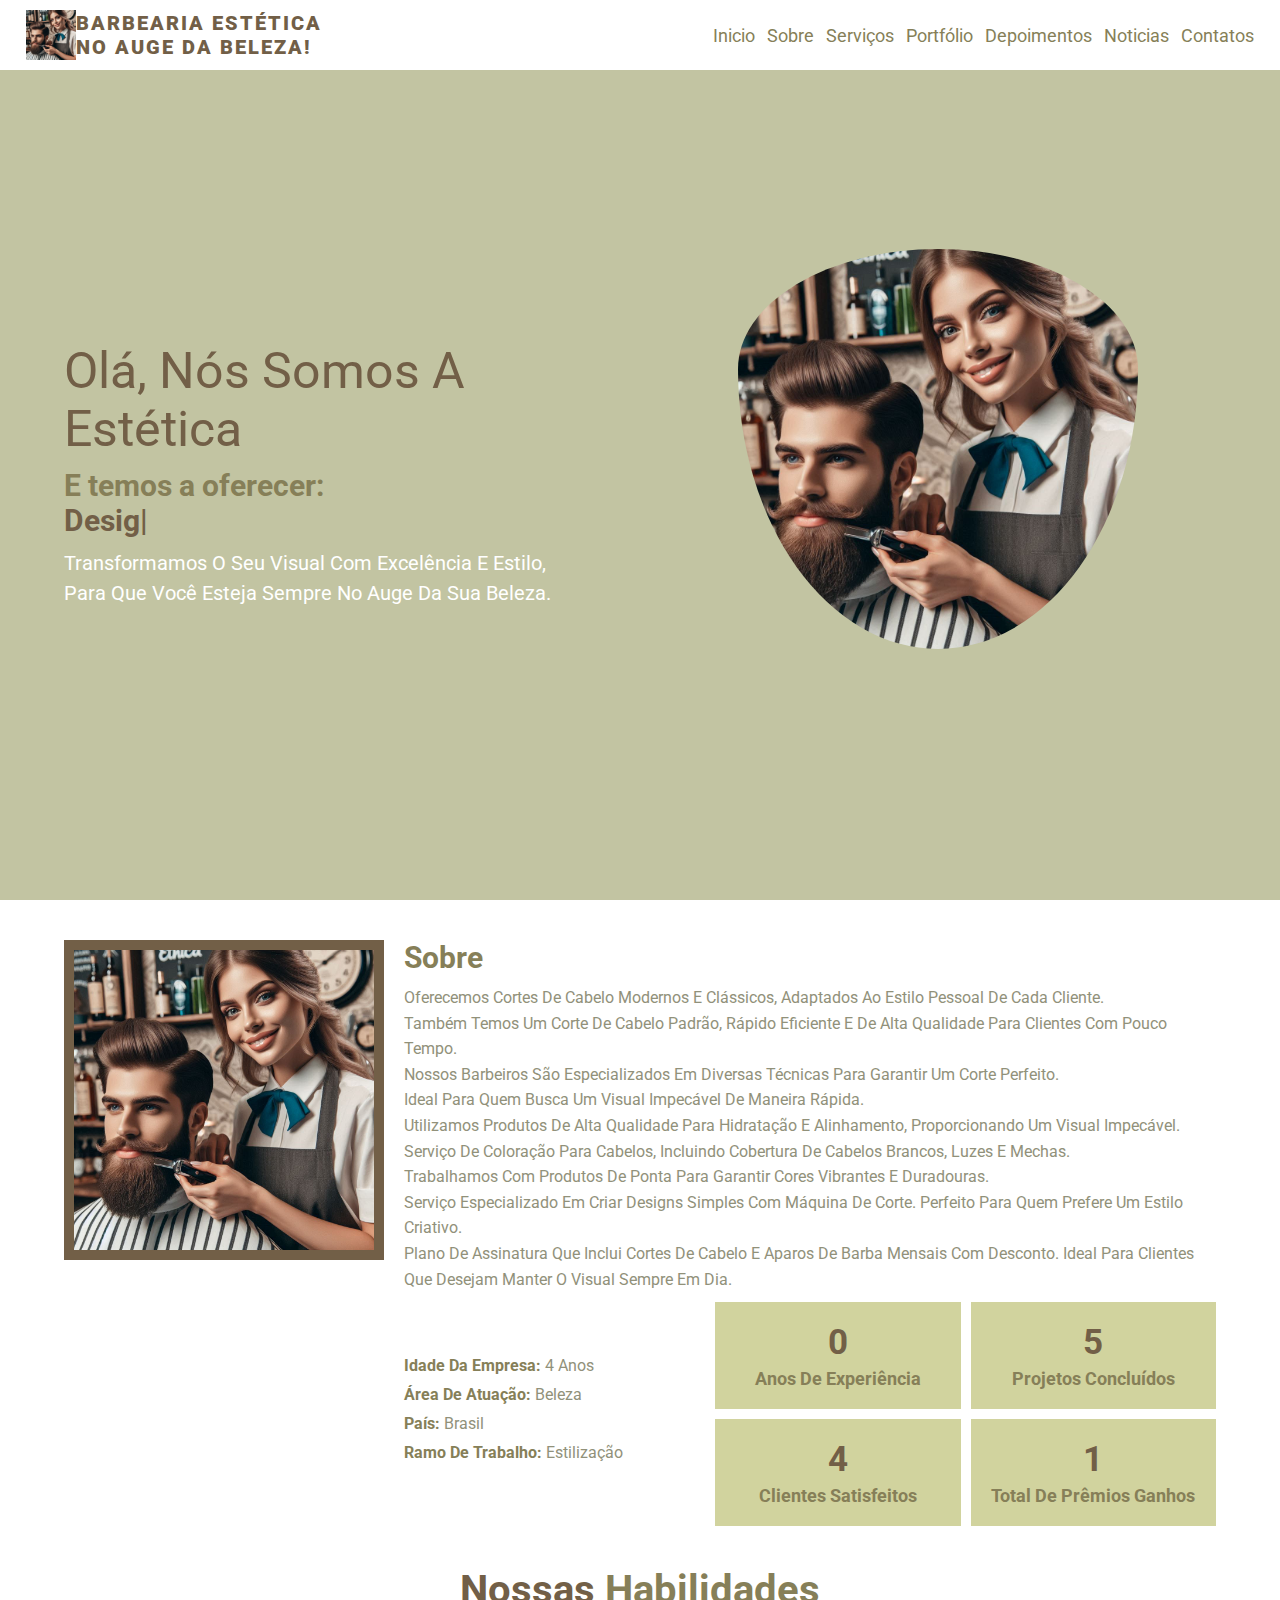
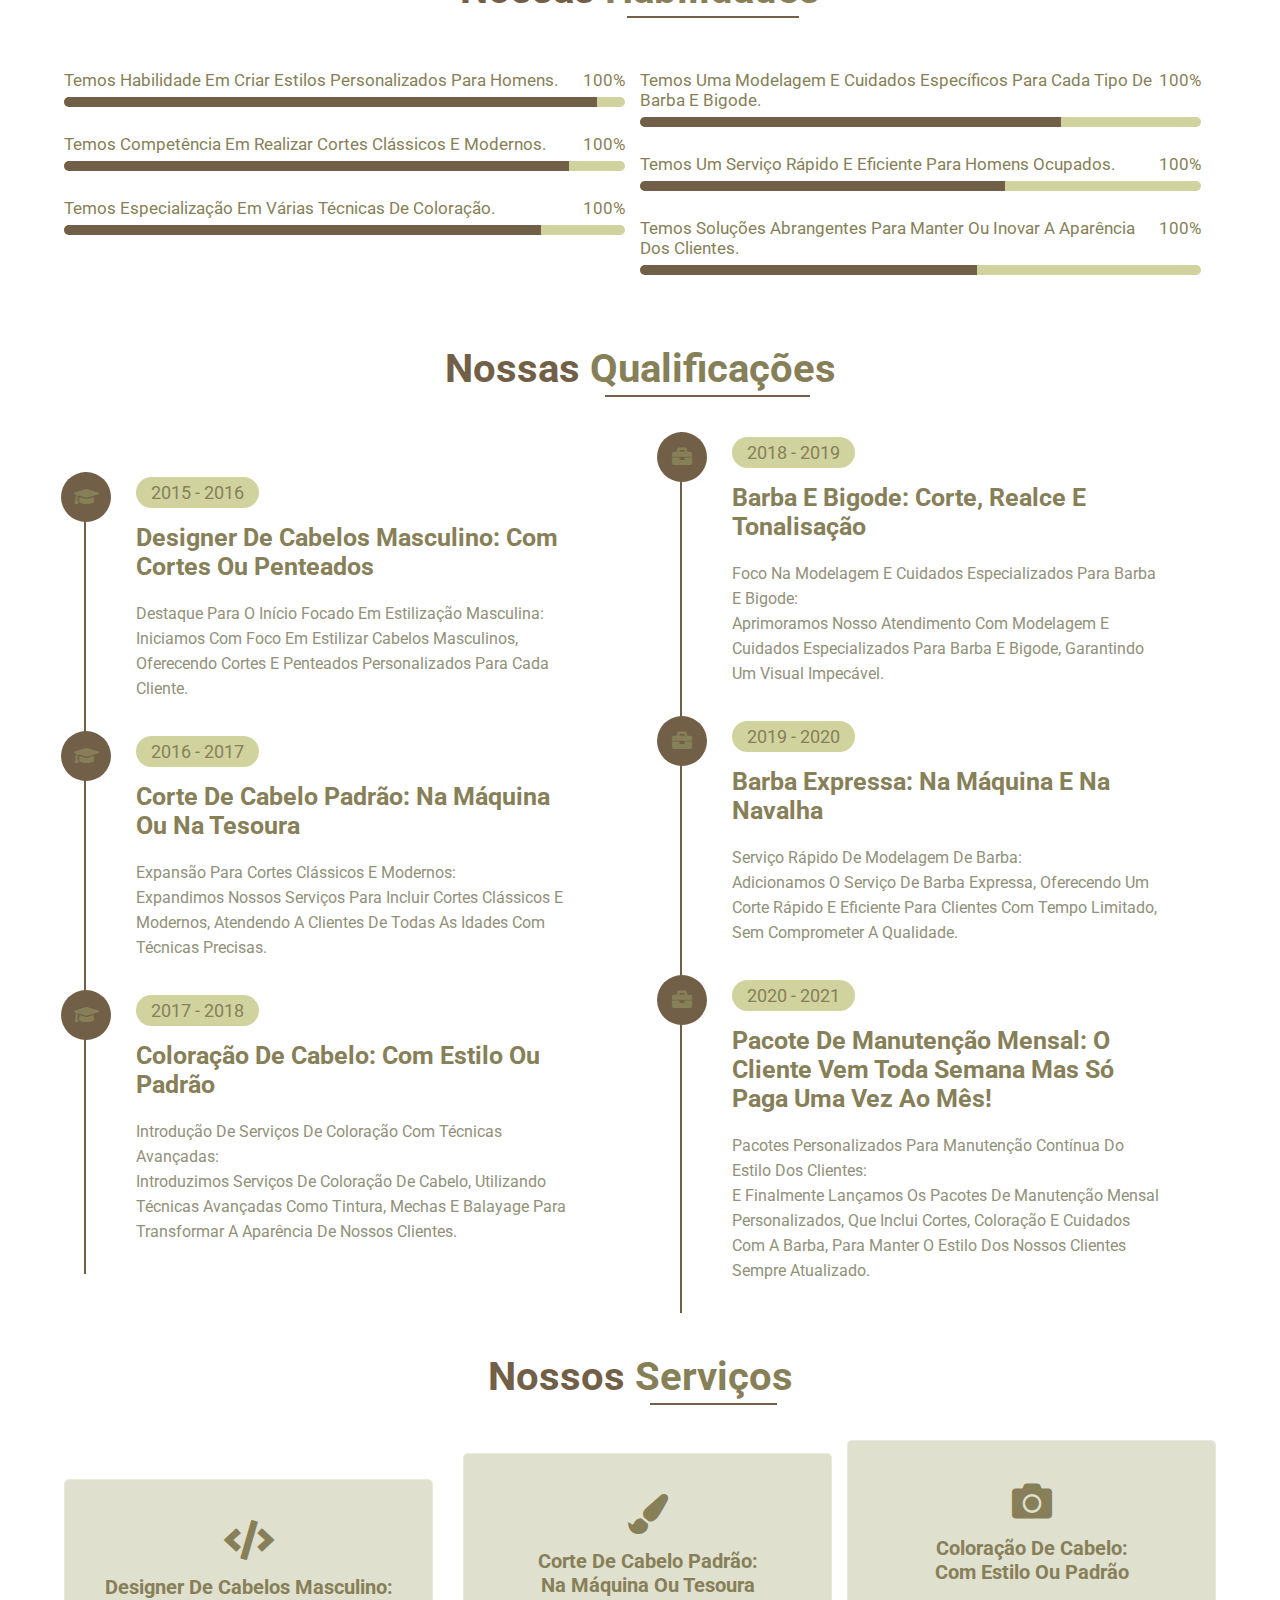
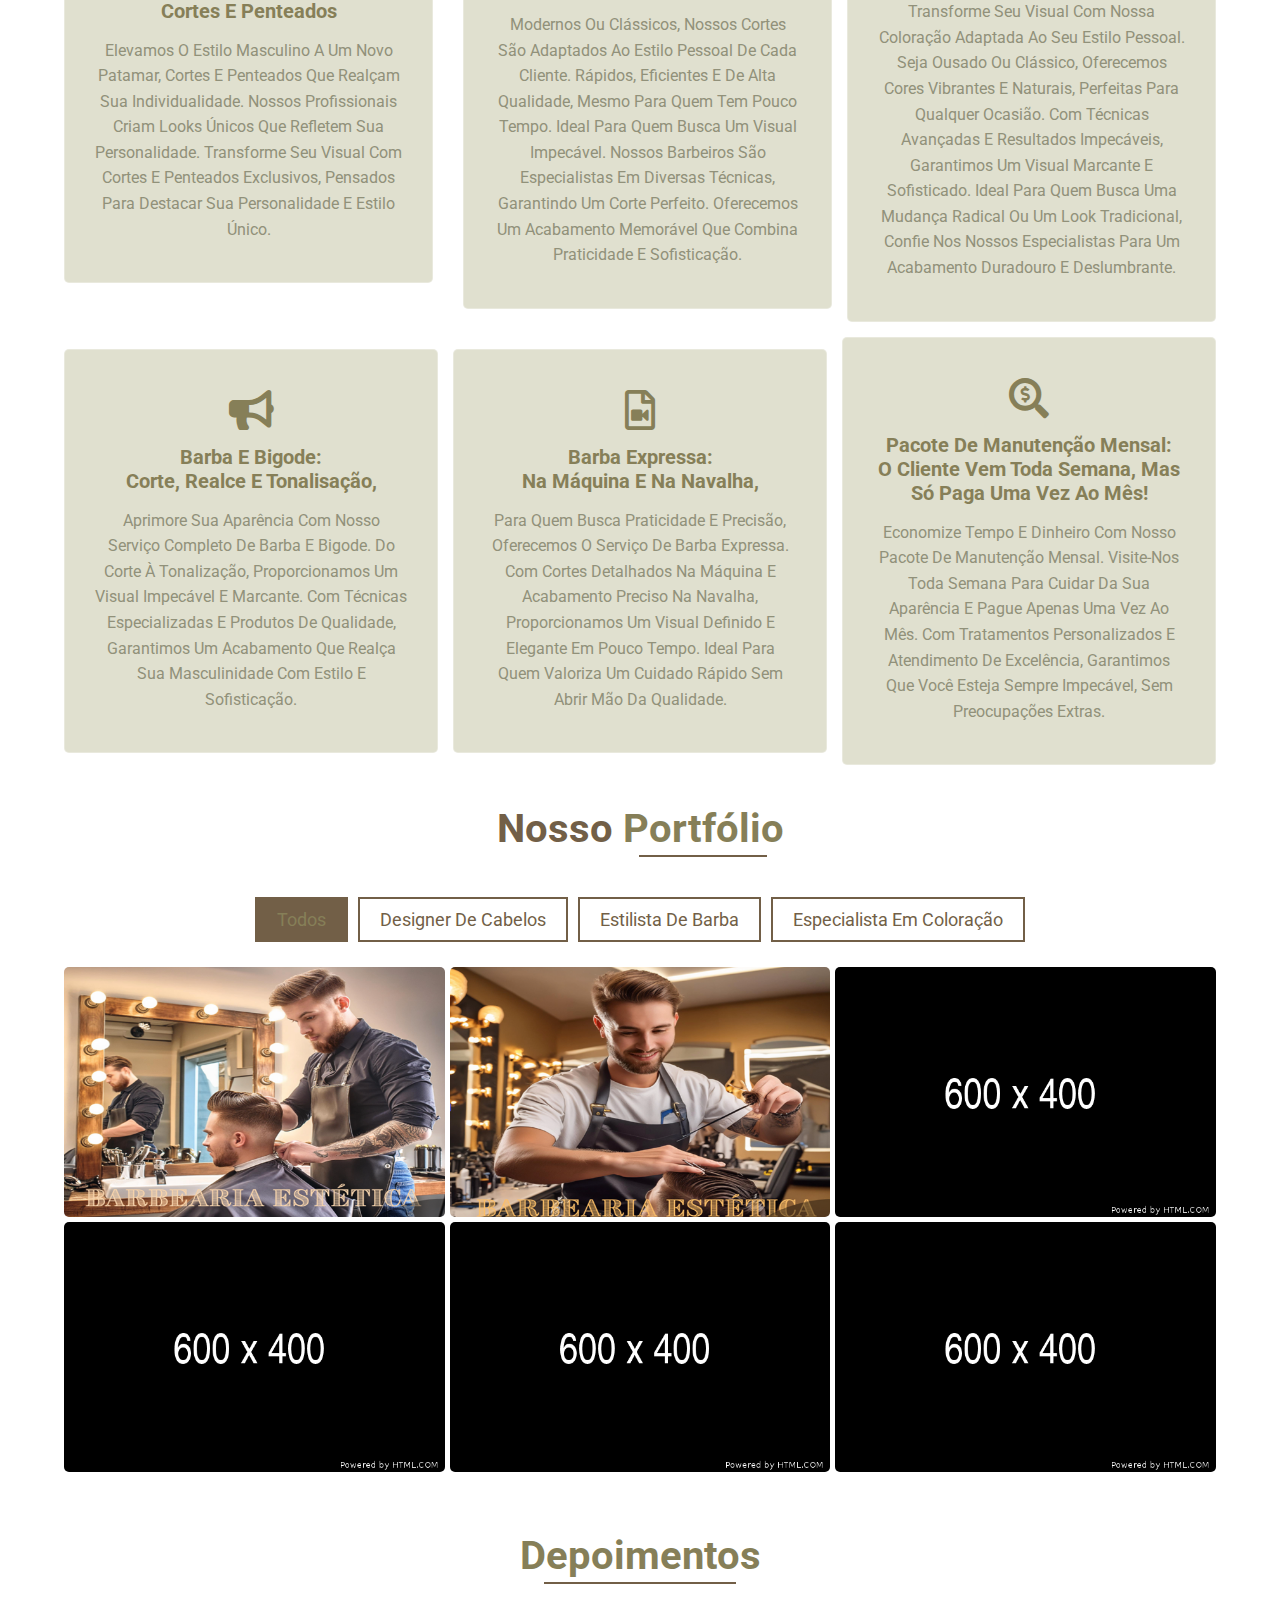
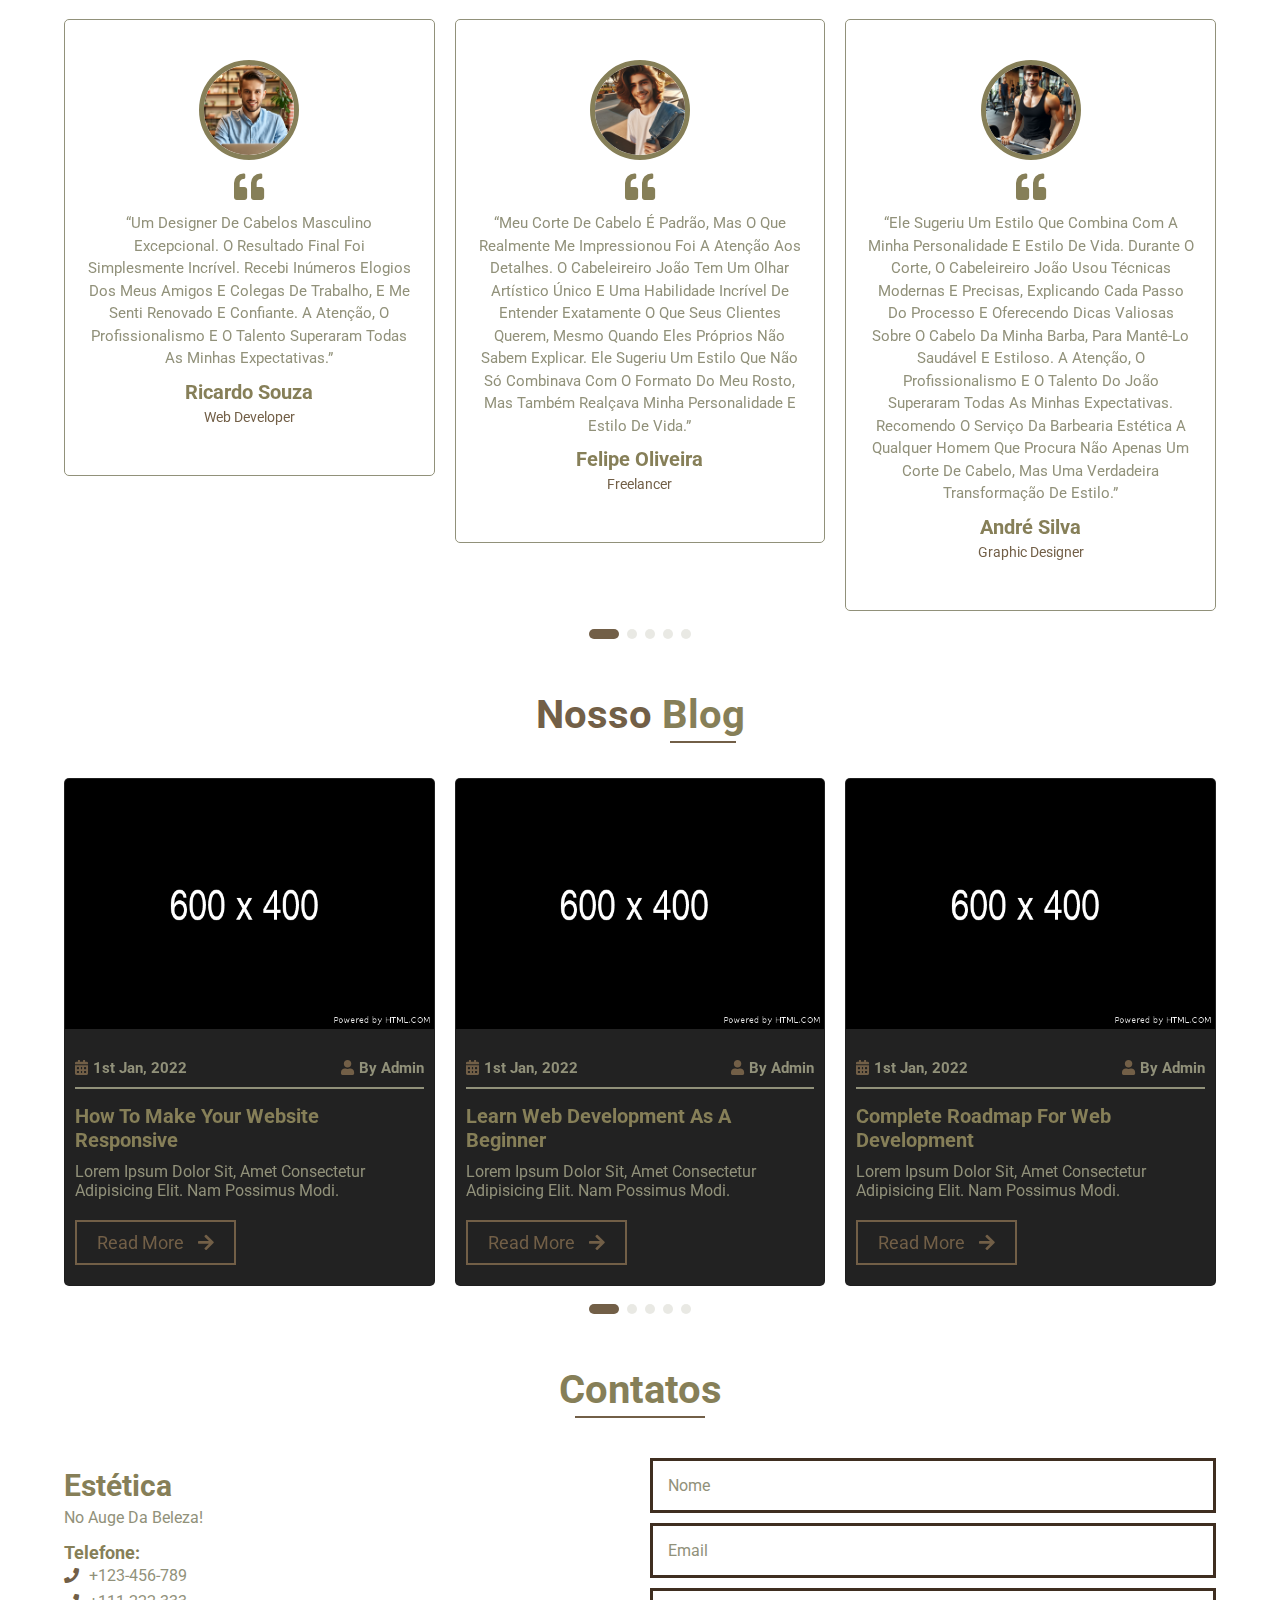
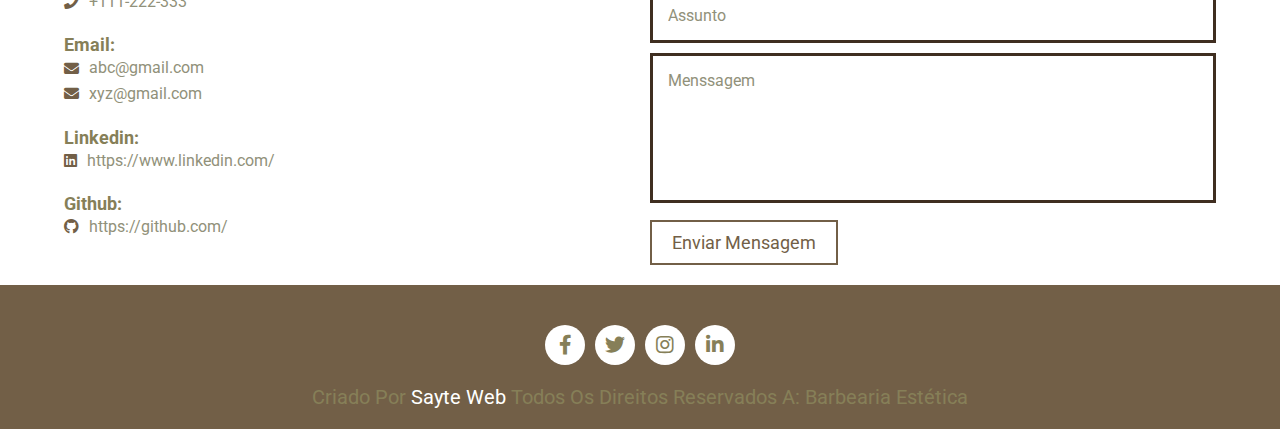
==== commit 747bdf9e: "update 03" ====
--- a/HTML/index.html
+++ b/HTML/index.html
@@ -398,20 +398,20 @@
             <div class="box-container">
     
                 <div class="portfolio-item image web">
-                    <img src="assets/images/Portfolio/img1.png" alt="Portfolio-Image" />
+                    <img src="assets/images/Portfolio/portfolio-1.png" alt="Portfolio-Image" />
                     <div class="content">
                         <h4>Designer de Cabelos</h4>
                         <p>com cortes e penteados</p>
-                        <a data-effect="mfp-newspaper" href="assets/images/Portfolio/img1.png" class="view-btn"><i class="fas fa-search-plus"></i></a>
+                        <a data-effect="mfp-newspaper" href="assets/images/Portfolio/portfolio-1.png" class="view-btn"><i class="fas fa-search-plus"></i></a>
                     </div>
                 </div>
     
                 <div class="portfolio-item image web">
-                    <img src="assets/images/Portfolio/img2.png" alt="Portfolio-Image" />
+                    <img src="assets/images/Portfolio/portfolio-2.png" alt="Portfolio-Image" />
                     <div class="content">
                         <h4>Corte de Cabelo padrão</h4>
                         <p> Na máquina ou tesoura</p>
-                        <a data-effect="mfp-newspaper" href="assets/images/Portfolio/img2.png" class="view-btn"><i class="fas fa-search-plus"></i></a>
+                        <a data-effect="mfp-newspaper" href="assets/images/Portfolio/portfolio-2.png" class="view-btn"><i class="fas fa-search-plus"></i></a>
                     </div>
                 </div>
     
@@ -435,8 +435,8 @@
                 <div class="portfolio-item image photography">
                     <img src="assets/images/Portfolio/portfolio-5.png" alt="Portfolio-Image" />
                     <div class="content">
-                        <h4>photography</h4>
-                        <p>category</p>
+                        <h4>Coloração de cabelos</h4>
+                        <p>com estilo ou padrão</p>
                         <a data-effect="mfp-newspaper" href="assets/images/Portfolio/portfolio-5.png" class="view-btn"><i class="fas fa-search-plus"></i></a>
                     </div>
                 </div>
@@ -444,8 +444,8 @@
                 <div class="portfolio-item image photography">
                     <img src="assets/images/Portfolio/portfolio-6.png" alt="Portfolio-Image" />
                     <div class="content">
-                        <h4>photography</h4>
-                        <p>category</p>
+                        <h4>Pacote de Manutenção Mensal</h4>
+                        <p>o cliente vem toda semana, mas só paga uma vez ao mês!</p>
                         <a data-effect="mfp-newspaper" href="assets/images/Portfolio/portfolio-6.png" class="view-btn"><i class="fas fa-search-plus"></i></a>
                     </div>
                 </div>
@@ -470,55 +470,57 @@
             <div class="swiper-wrapper">
 
                 <div class="swiper-slide testi-item">
-                    <img src="assets/images/Testimonials/pic-1.png" alt="Testimonial-Pic" />
+                    <img src="assets/images/Testimonials/Ricardo Souza.png" alt="Testimonial-Pic" />
 
                     <i class="fas fa-quote-left"></i>
 
                     <p class="comment">
-                        Lorem ipsum dolor sit amet consectetur adipisicing elit. 
-                        Voluptatum deleniti architecto harum natus aliquid nostrum 
-                        ad asperiores sequi, eligendi sint assumenda eum illo similique 
-                        repellendus.
+                        “Um designer de cabelos masculino excepcional.
+                         O resultado final foi simplesmente incrível.
+                          Recebi inúmeros elogios dos meus amigos e colegas de trabalho, e me senti renovado e confiante.
+                           A atenção, o profissionalismo e o talento superaram todas as minhas expectativas.”
                     </p>
 
                     <div class="intro">
-                        <h3>jason roy</h3>
+                        <h3>Ricardo Souza</h3>
                         <h5>web developer</h5>
                     </div>
                 </div>
 
                 <div class="swiper-slide testi-item">
-                    <img src="assets/images/Testimonials/pic-2.png" alt="Testimonial-Pic" />
+                    <img src="assets/images/Testimonials/Felipe Oliveira.png" alt="Testimonial-Pic" />
 
                     <i class="fas fa-quote-left"></i>
 
                     <p class="comment">
-                        Lorem ipsum dolor sit amet consectetur adipisicing elit. 
-                        Voluptatum deleniti architecto harum natus aliquid nostrum 
-                        ad asperiores sequi, eligendi sint assumenda eum illo similique 
-                        repellendus.
+                        “meu corte de cabelo é padrão, mas O que realmente me impressionou foi a atenção aos detalhes.
+                         O cabeleireiro João tem um olhar artístico único e uma habilidade incrível de entender exatamente o que seus clientes querem,
+                          mesmo quando eles próprios não sabem explicar. Ele sugeriu um estilo que não só combinava com o formato do meu rosto,
+                           mas também realçava minha personalidade e estilo de vida.”
                     </p>
 
                     <div class="intro">
-                        <h3>evelyn jones</h3>
+                        <h3>Felipe Oliveira</h3>
                         <h5>freelancer</h5>
                     </div>
                 </div>
 
                 <div class="swiper-slide testi-item">
-                    <img src="assets/images/Testimonials/pic-3.png" alt="Testimonial-Pic" />
+                    <img src="assets/images/Testimonials/André Silva.png" alt="Testimonial-Pic" />
 
                     <i class="fas fa-quote-left"></i>
 
                     <p class="comment">
-                        Lorem ipsum dolor sit amet consectetur adipisicing elit. 
-                        Voluptatum deleniti architecto harum natus aliquid nostrum 
-                        ad asperiores sequi, eligendi sint assumenda eum illo similique 
-                        repellendus.
+                        “Ele sugeriu um estilo que combina com a minha personalidade e estilo de vida.
+                         Durante o corte, o cabeleireiro João usou técnicas modernas e precisas, explicando cada passo do processo
+                          e oferecendo dicas valiosas sobre o cabelo da minha barba, para mantê-lo saudável e estiloso. 
+                          A atenção, o profissionalismo e o talento do João superaram todas as minhas expectativas. 
+                          Recomendo o serviço da barbearia Estética a qualquer homem que procura não apenas um corte de cabelo, 
+                          mas uma verdadeira transformação de estilo.”
                     </p>
 
                     <div class="intro">
-                        <h3>luke wood</h3>
+                        <h3>André Silva</h3>
                         <h5>graphic designer</h5>
                     </div>
                 </div>
@@ -529,15 +531,16 @@
                     <i class="fas fa-quote-left"></i>
 
                     <p class="comment">
-                        Lorem ipsum dolor sit amet consectetur adipisicing elit. 
-                        Voluptatum deleniti architecto harum natus aliquid nostrum 
-                        ad asperiores sequi, eligendi sint assumenda eum illo similique 
-                        repellendus.
+                        Em apenas minutos, transformaram a aparência da minha barba, deslocada em uma top,
+                         com uma combinação perfeita de máquina e navalha. Me impressionou a personalização.
+                          Mesmo em um tempo curto, A Ana conseguiu personalizar o estilo da barba. 
+                        Ideal para quem busca uma transformação rápida e elegante sem comprometer a qualidade. 
+                        Recomendo fortemente a qualquer homem que deseje uma barba impecável em pouco tempo.
                     </p>
 
                     <div class="intro">
-                        <h3>sarah glenn</h3>
-                        <h5>freelancer</h5>
+                        <h3>Lucas Almeida</h3>
+                        <h5>Advogado</h5>
                     </div>
                 </div>
 
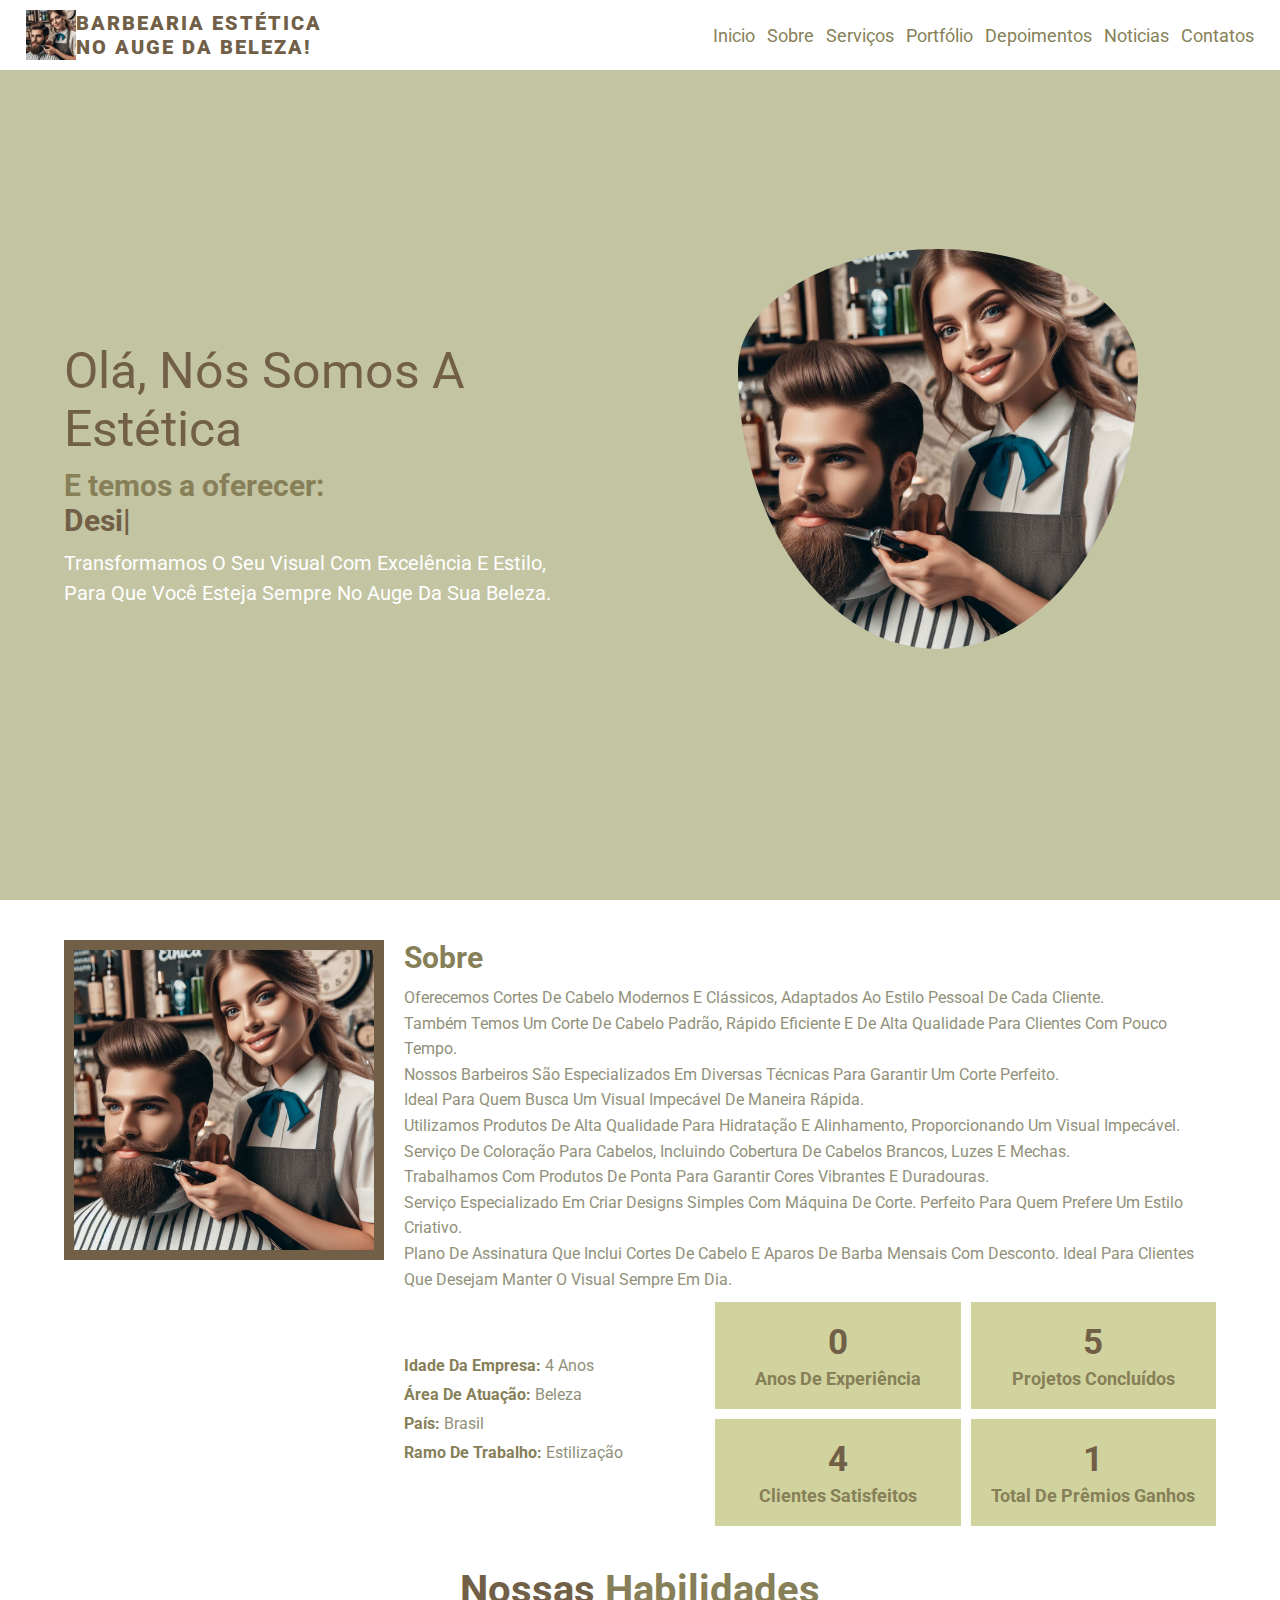
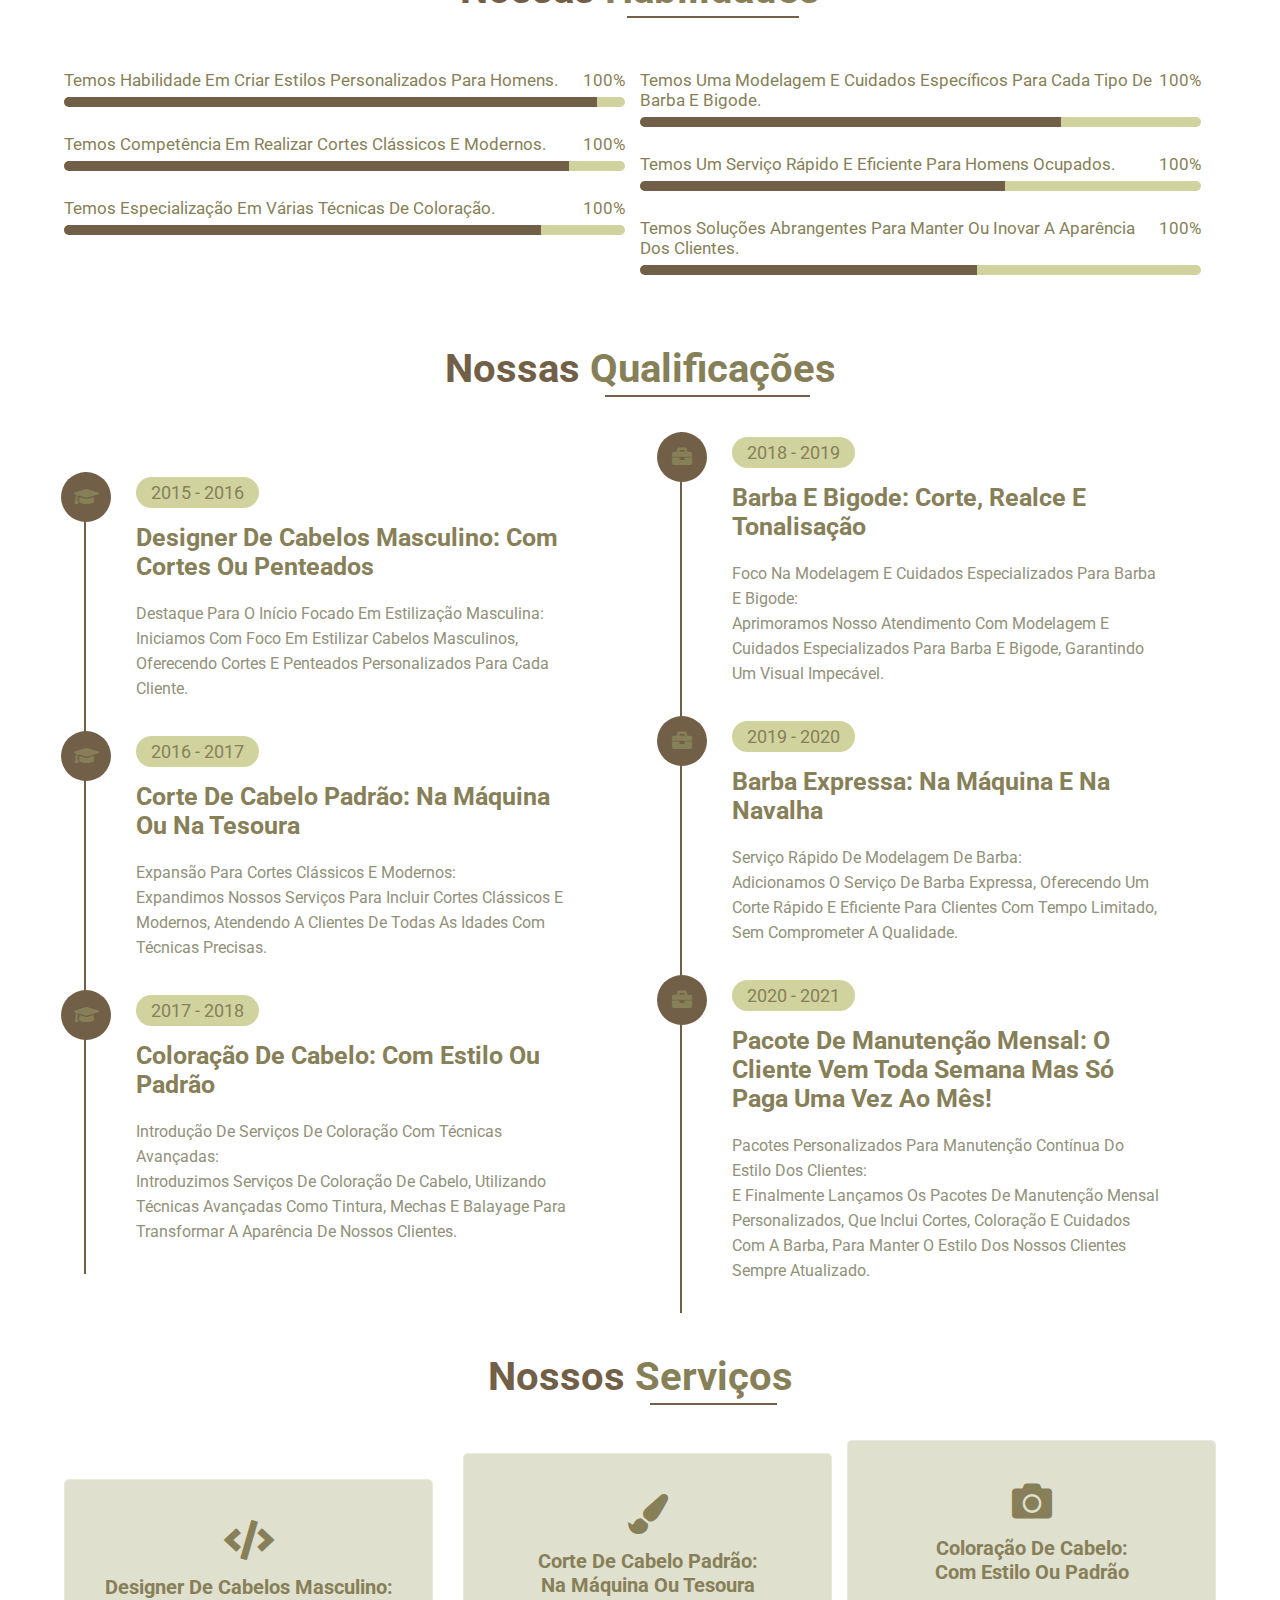
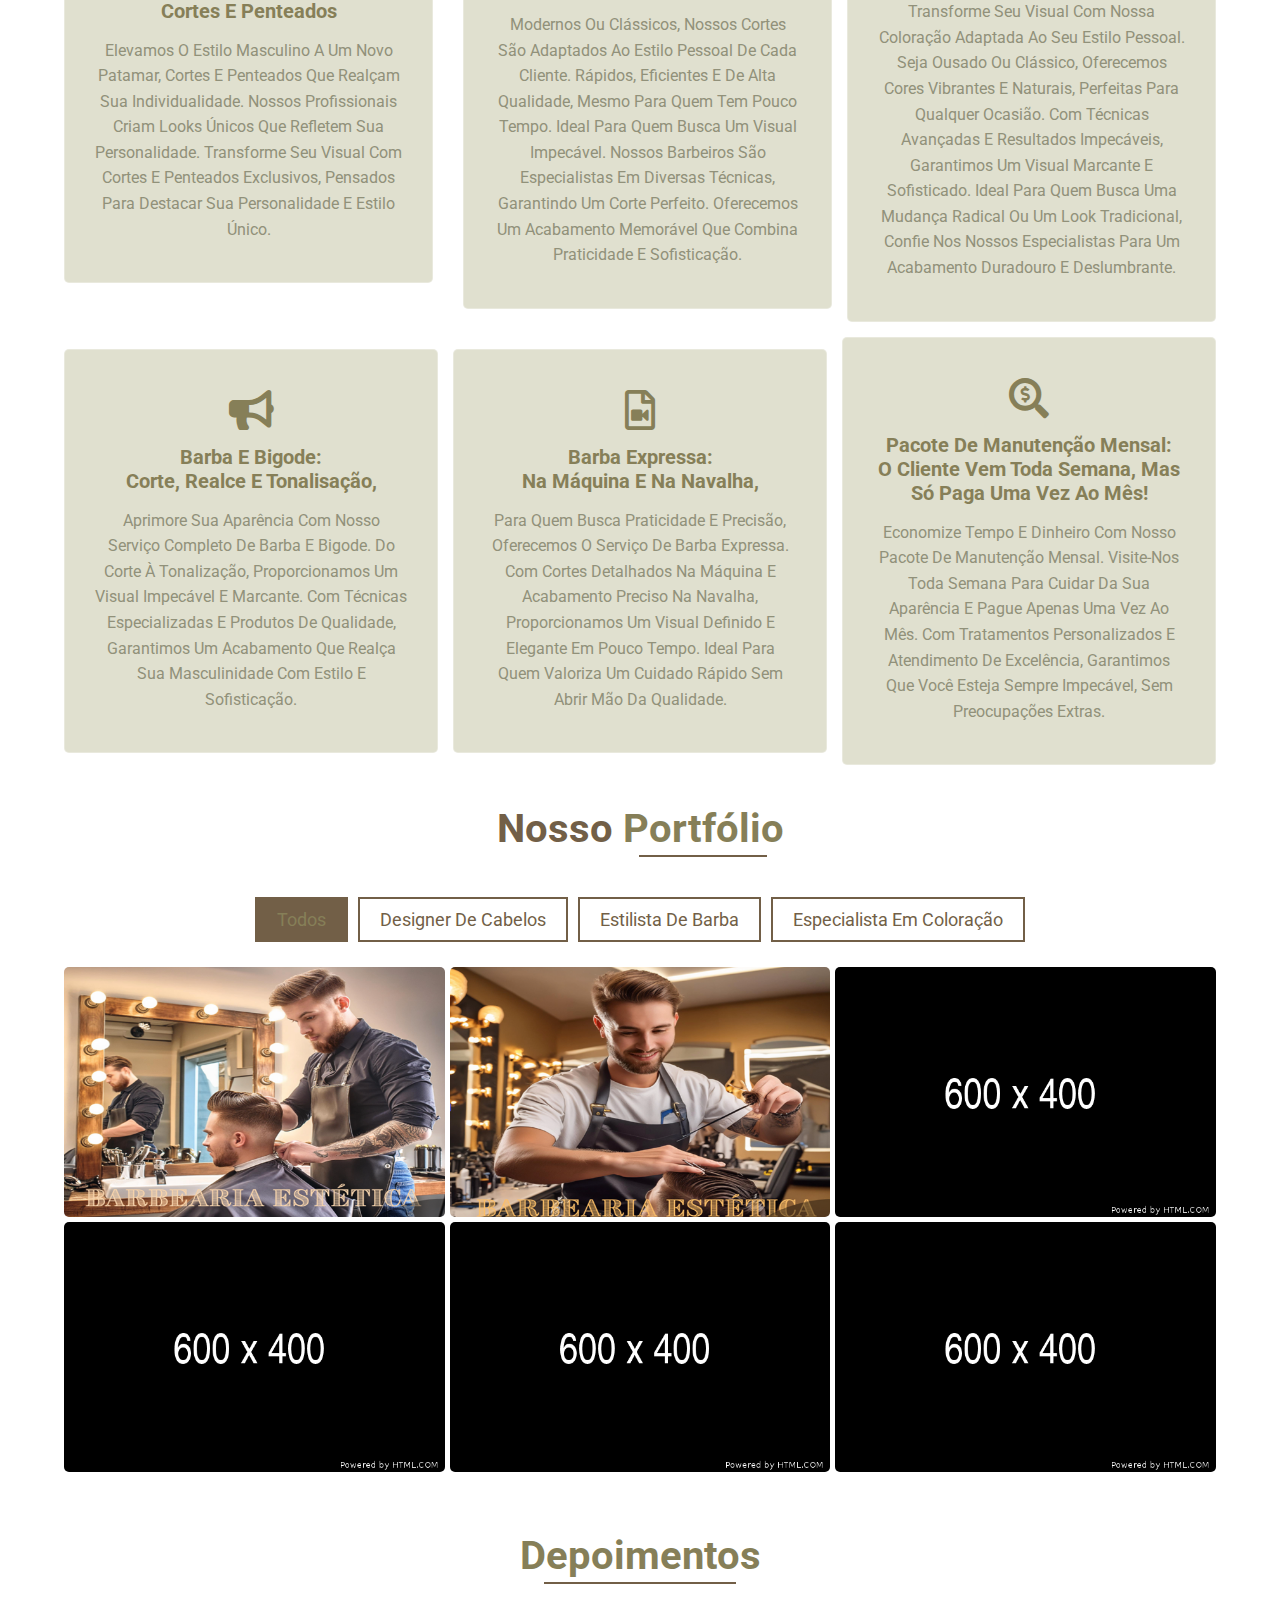
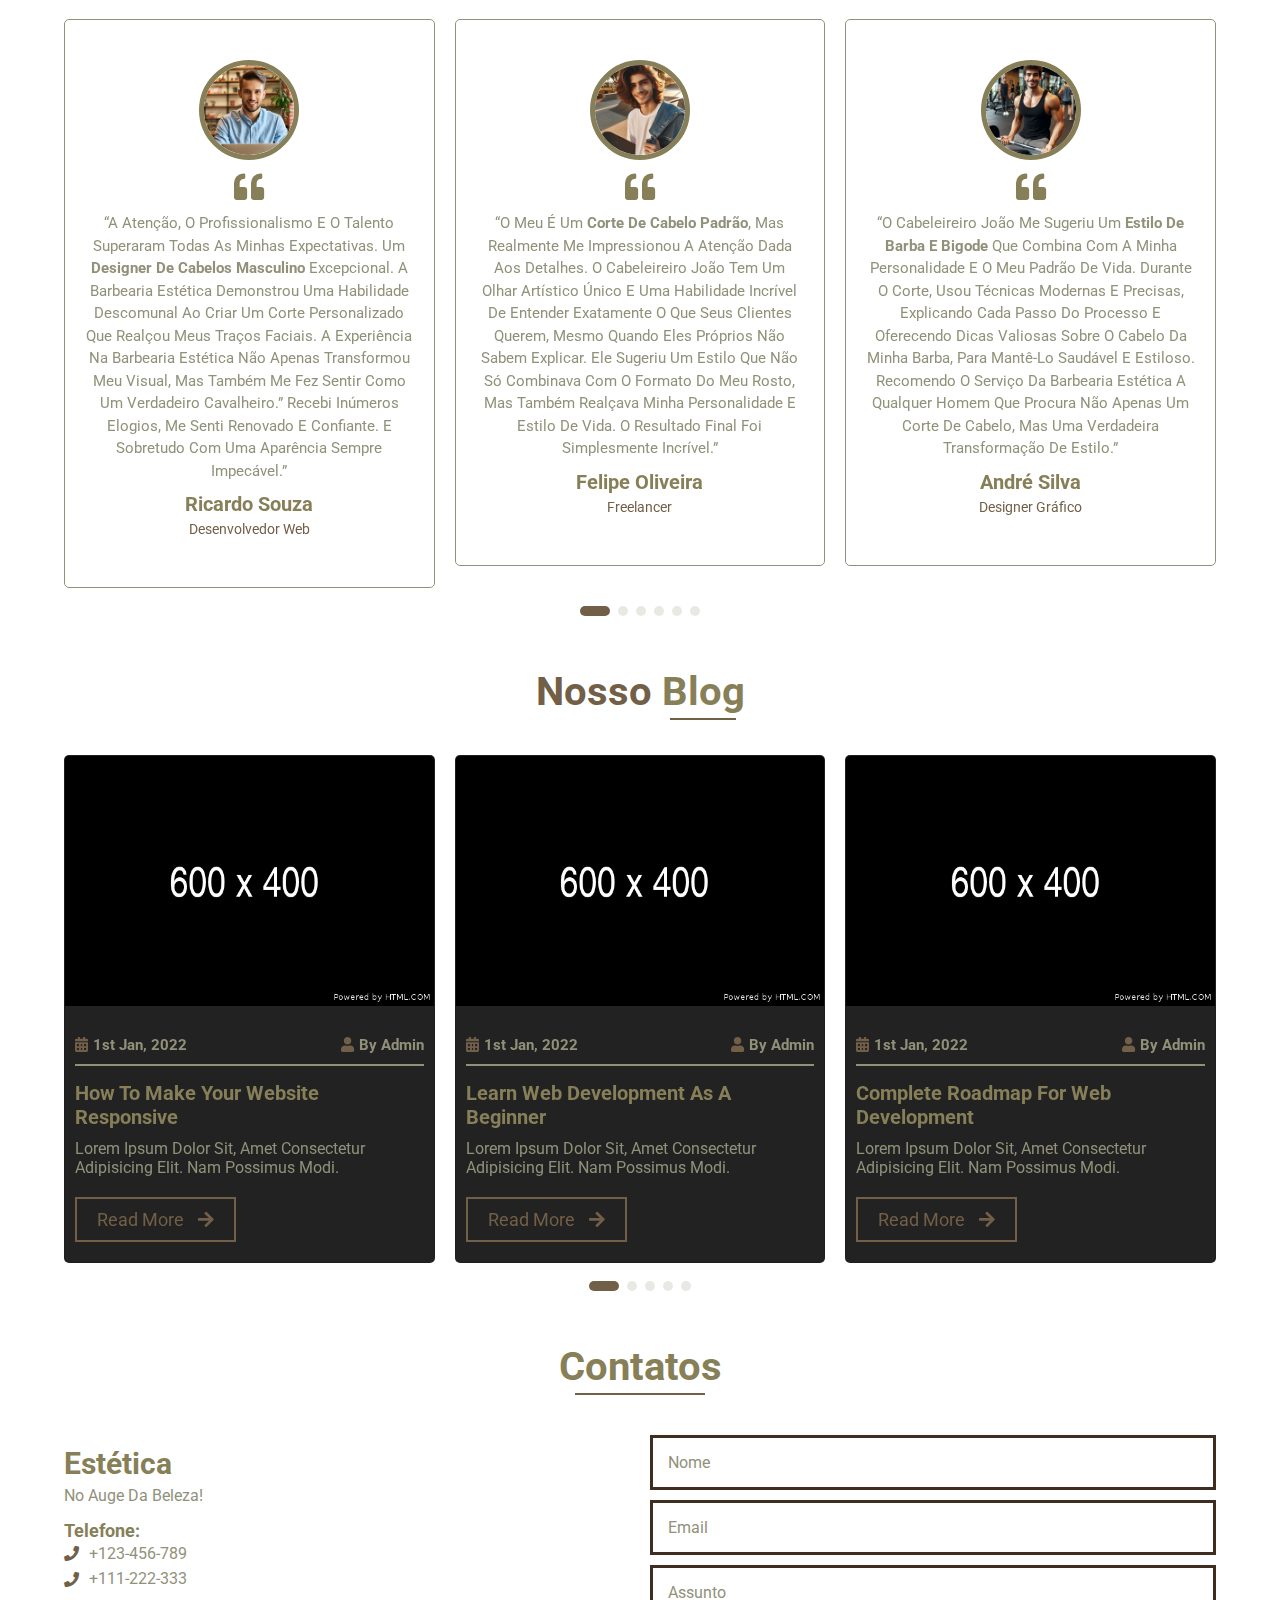
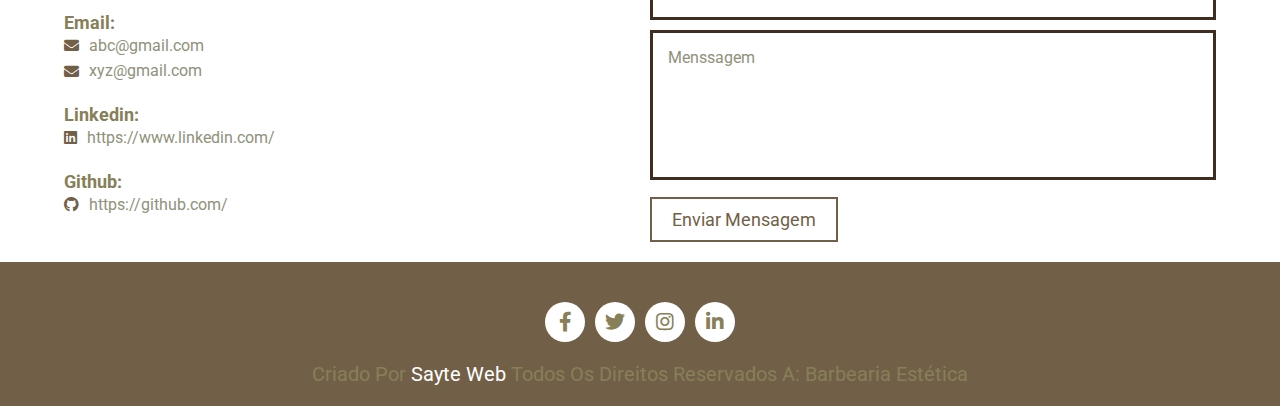
==== commit 92e3ae22: "update 05" ====
--- a/HTML/index.html
+++ b/HTML/index.html
@@ -475,15 +475,16 @@
                     <i class="fas fa-quote-left"></i>
 
                     <p class="comment">
-                        “Um designer de cabelos masculino excepcional.
-                         O resultado final foi simplesmente incrível.
-                          Recebi inúmeros elogios dos meus amigos e colegas de trabalho, e me senti renovado e confiante.
-                           A atenção, o profissionalismo e o talento superaram todas as minhas expectativas.”
+                        “A atenção, o profissionalismo e o talento superaram todas as minhas expectativas. 
+                        Um <strong>designer de cabelos masculino</strong> excepcional.
+                        A Barbearia Estética demonstrou uma habilidade descomunal ao criar um corte personalizado que realçou meus traços faciais.
+                        A experiência na Barbearia Estética não apenas transformou meu visual, mas também me fez sentir como um verdadeiro cavalheiro.”
+                        Recebi inúmeros elogios, me senti renovado e confiante. E sobretudo com uma aparência sempre impecável.”
                     </p>
 
                     <div class="intro">
                         <h3>Ricardo Souza</h3>
-                        <h5>web developer</h5>
+                        <h5>Desenvolvedor Web</h5>
                     </div>
                 </div>
 
@@ -493,10 +494,11 @@
                     <i class="fas fa-quote-left"></i>
 
                     <p class="comment">
-                        “meu corte de cabelo é padrão, mas O que realmente me impressionou foi a atenção aos detalhes.
-                         O cabeleireiro João tem um olhar artístico único e uma habilidade incrível de entender exatamente o que seus clientes querem,
-                          mesmo quando eles próprios não sabem explicar. Ele sugeriu um estilo que não só combinava com o formato do meu rosto,
-                           mas também realçava minha personalidade e estilo de vida.”
+                        “O meu é um <strong>corte de cabelo padrão</strong>, mas realmente me impressionou a atenção dada aos detalhes.
+                        O cabeleireiro João tem um olhar artístico único e uma habilidade incrível de entender exatamente o que seus clientes querem,
+                        mesmo quando eles próprios não sabem explicar. Ele sugeriu um estilo que não só combinava com o formato do meu rosto,
+                        mas também realçava minha personalidade e estilo de vida.
+                        O resultado final foi simplesmente incrível.”
                     </p>
 
                     <div class="intro">
@@ -511,31 +513,53 @@
                     <i class="fas fa-quote-left"></i>
 
                     <p class="comment">
-                        “Ele sugeriu um estilo que combina com a minha personalidade e estilo de vida.
-                         Durante o corte, o cabeleireiro João usou técnicas modernas e precisas, explicando cada passo do processo
-                          e oferecendo dicas valiosas sobre o cabelo da minha barba, para mantê-lo saudável e estiloso. 
-                          A atenção, o profissionalismo e o talento do João superaram todas as minhas expectativas. 
-                          Recomendo o serviço da barbearia Estética a qualquer homem que procura não apenas um corte de cabelo, 
-                          mas uma verdadeira transformação de estilo.”
+                        “o cabeleireiro João me sugeriu um <strong>estilo de barba e bigode</strong> que combina com a minha personalidade e o meu padrão de vida.
+                        Durante o corte,  usou técnicas modernas e precisas, explicando cada passo do processo
+                        e oferecendo dicas valiosas sobre o cabelo da minha barba, para mantê-lo saudável e estiloso. 
+                        Recomendo o serviço da barbearia Estética a qualquer homem que procura não apenas um corte de cabelo, 
+                        mas uma verdadeira transformação de estilo.”
                     </p>
 
                     <div class="intro">
                         <h3>André Silva</h3>
-                        <h5>graphic designer</h5>
+                        <h5>Designer Gráfico</h5>
                     </div>
                 </div>
 
                 <div class="swiper-slide testi-item">
-                    <img src="assets/images/Testimonials/pic-4.png" alt="Testimonial-Pic" />
+                    <img src="assets/images/Testimonials/Bruno Costa.jpg" alt="Testimonial-Pic" />
 
                     <i class="fas fa-quote-left"></i>
 
                     <p class="comment">
-                        Em apenas minutos, transformaram a aparência da minha barba, deslocada em uma top,
-                         com uma combinação perfeita de máquina e navalha. Me impressionou a personalização.
-                          Mesmo em um tempo curto, A Ana conseguiu personalizar o estilo da barba. 
+                        "Em apenas minutos, com o serviço de <strong>barba expressa</strong>, 
+                        transformaram a aparência da minha barba, deslocada em uma top,
+                        com uma combinação perfeita de máquina e navalha. Me impressionou a personalização.
+                        Mesmo em um tempo curto, A Ana conseguiu personalizar o estilo da barba. 
                         Ideal para quem busca uma transformação rápida e elegante sem comprometer a qualidade. 
-                        Recomendo fortemente a qualquer homem que deseje uma barba impecável em pouco tempo.
+                        Recomendo fortemente a qualquer homem que deseje uma barba impecável em pouco tempo."
+                    </p>
+
+                    <div class="intro">
+                        <h3>Bruno Costa</h3>
+                        <h5>Capitão da Policia militar</h5>
+
+                    </div>
+                </div>
+                
+                <div class="swiper-slide testi-item">
+                    <img src="assets/images/Testimonials/Lucas Almeida.png" alt="Testimonial-Pic" />
+
+                    <i class="fas fa-quote-left"></i>
+
+                    <p class="comment">
+                        "Busquei inovação na Coloração de Cabelo com estilo ou padrão, mas me surpreende com tamanha eficiência.
+                        Mestres em estilização.
+                        Saí da barbearia me sentindo renovado e confiante, recebendo elogios de todos ao meu redor.
+                        Com cortes precisos, realces bem-feitos e com a coloração sofisticada e impecável 
+                        a Barbearia Estética é capaz de transformar completamente a aparência de qualquer um.
+                        Sem dúvida, São verdadeiros artistas na estilização."" 
+
                     </p>
 
                     <div class="intro">
@@ -545,21 +569,24 @@
                 </div>
 
                 <div class="swiper-slide testi-item">
-                    <img src="assets/images/Testimonials/pic-5.png" alt="Testimonial-Pic" />
+                    <img src="assets/images/Testimonials/Gustavo Lima.png" alt="Testimonial-Pic" />
 
                     <i class="fas fa-quote-left"></i>
 
                     <p class="comment">
-                        Lorem ipsum dolor sit amet consectetur adipisicing elit. 
-                        Voluptatum deleniti architecto harum natus aliquid nostrum 
-                        ad asperiores sequi, eligendi sint assumenda eum illo similique 
-                        repellendus.
+                        "A conveniência de pagar uma única vez por mês é insuperável, e a qualidade do serviço é excepcional. 
+                        Para o meu trabalho como influenciador digital, minha imagem é fundamental, e o <strong>Pacote de Manutenção Mensal</strong>" da Barbearia Estética tem sido uma verdadeira bênção. 
+                        Com minha agenda abarrotada de eventos, eu não tenho tempo para agendamentos frequentes.
+                        Recomendo grandemente a qualquer homem que queira manter seu status em alta. A paz!"
+                       
                     </p>
 
                     <div class="intro">
-                        <h3>samit patel</h3>
-                        <h5>graphic designer</h5>
-                    </div>
+                        <h3>Gustavo Lima</h3>
+                        <h5>Influenciador Digital e Pastor</h5>
+
+                    </div>
+
                 </div>
 
             </div>
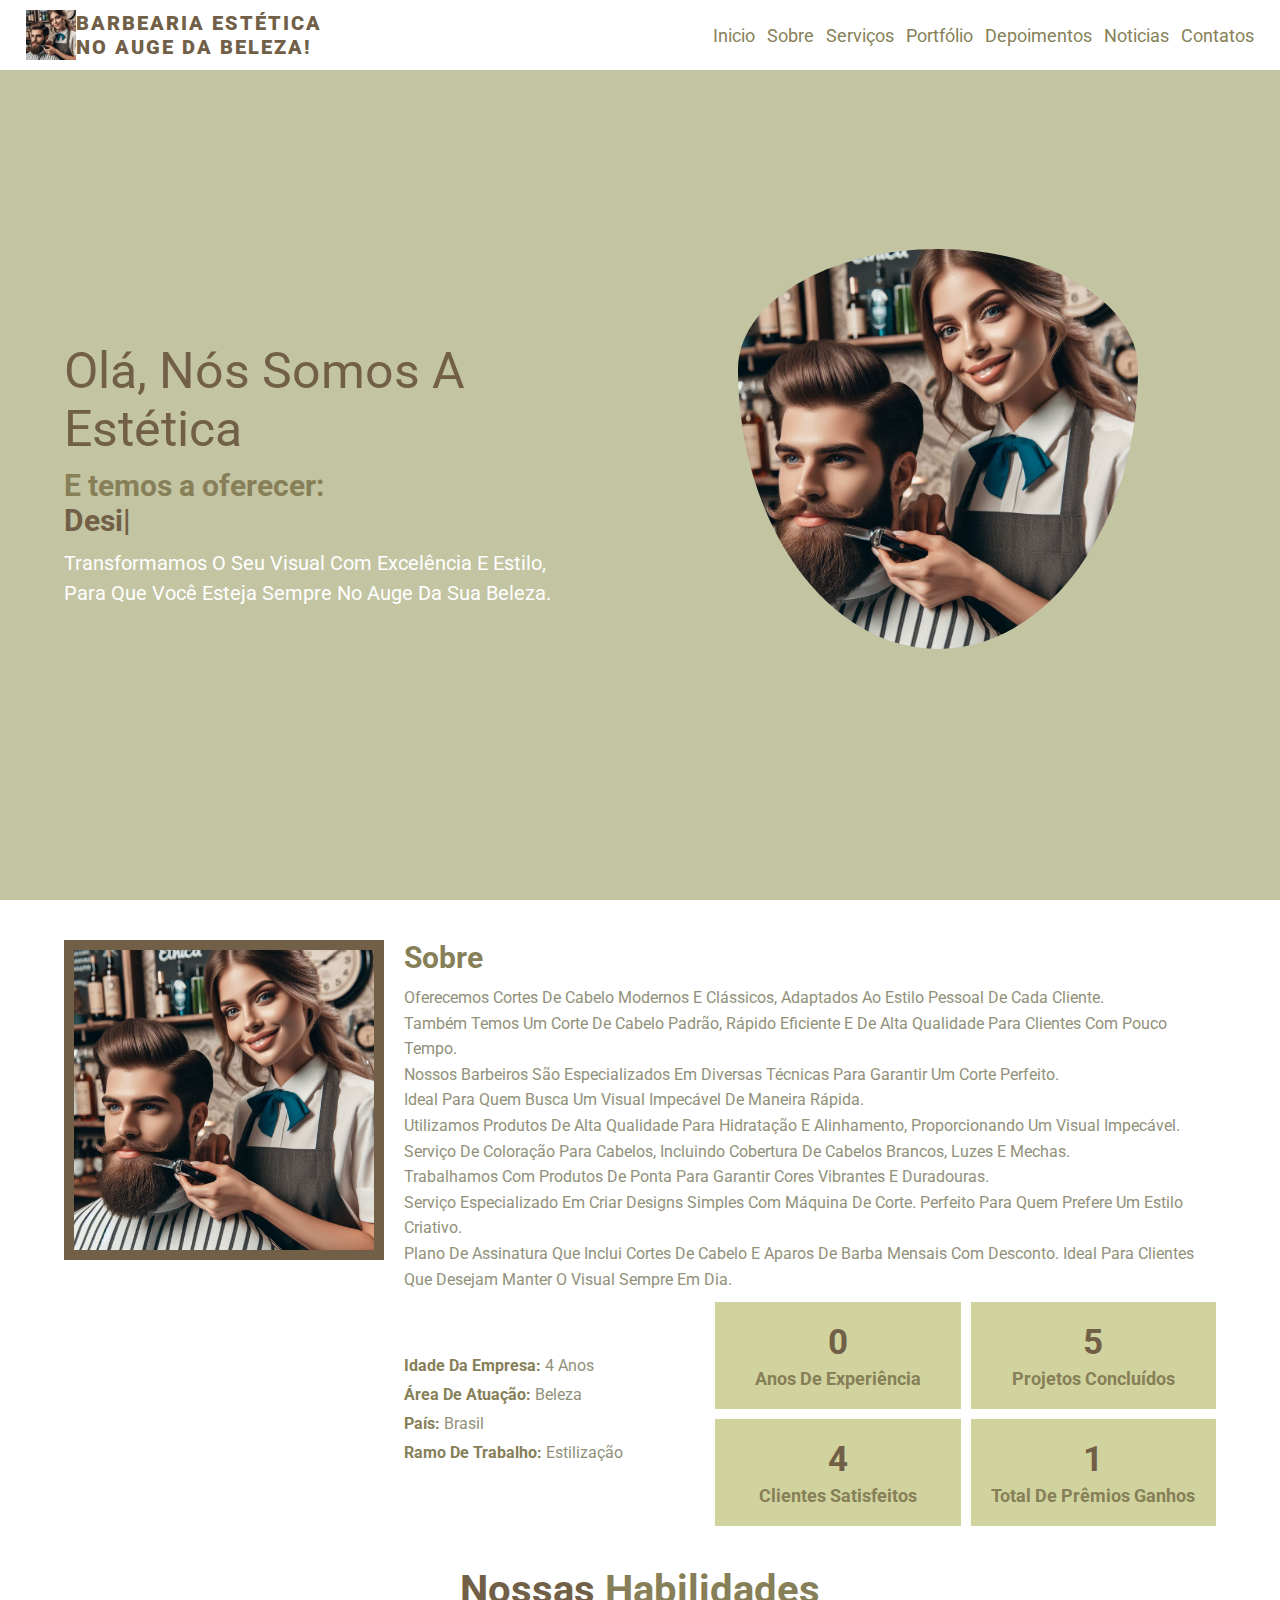
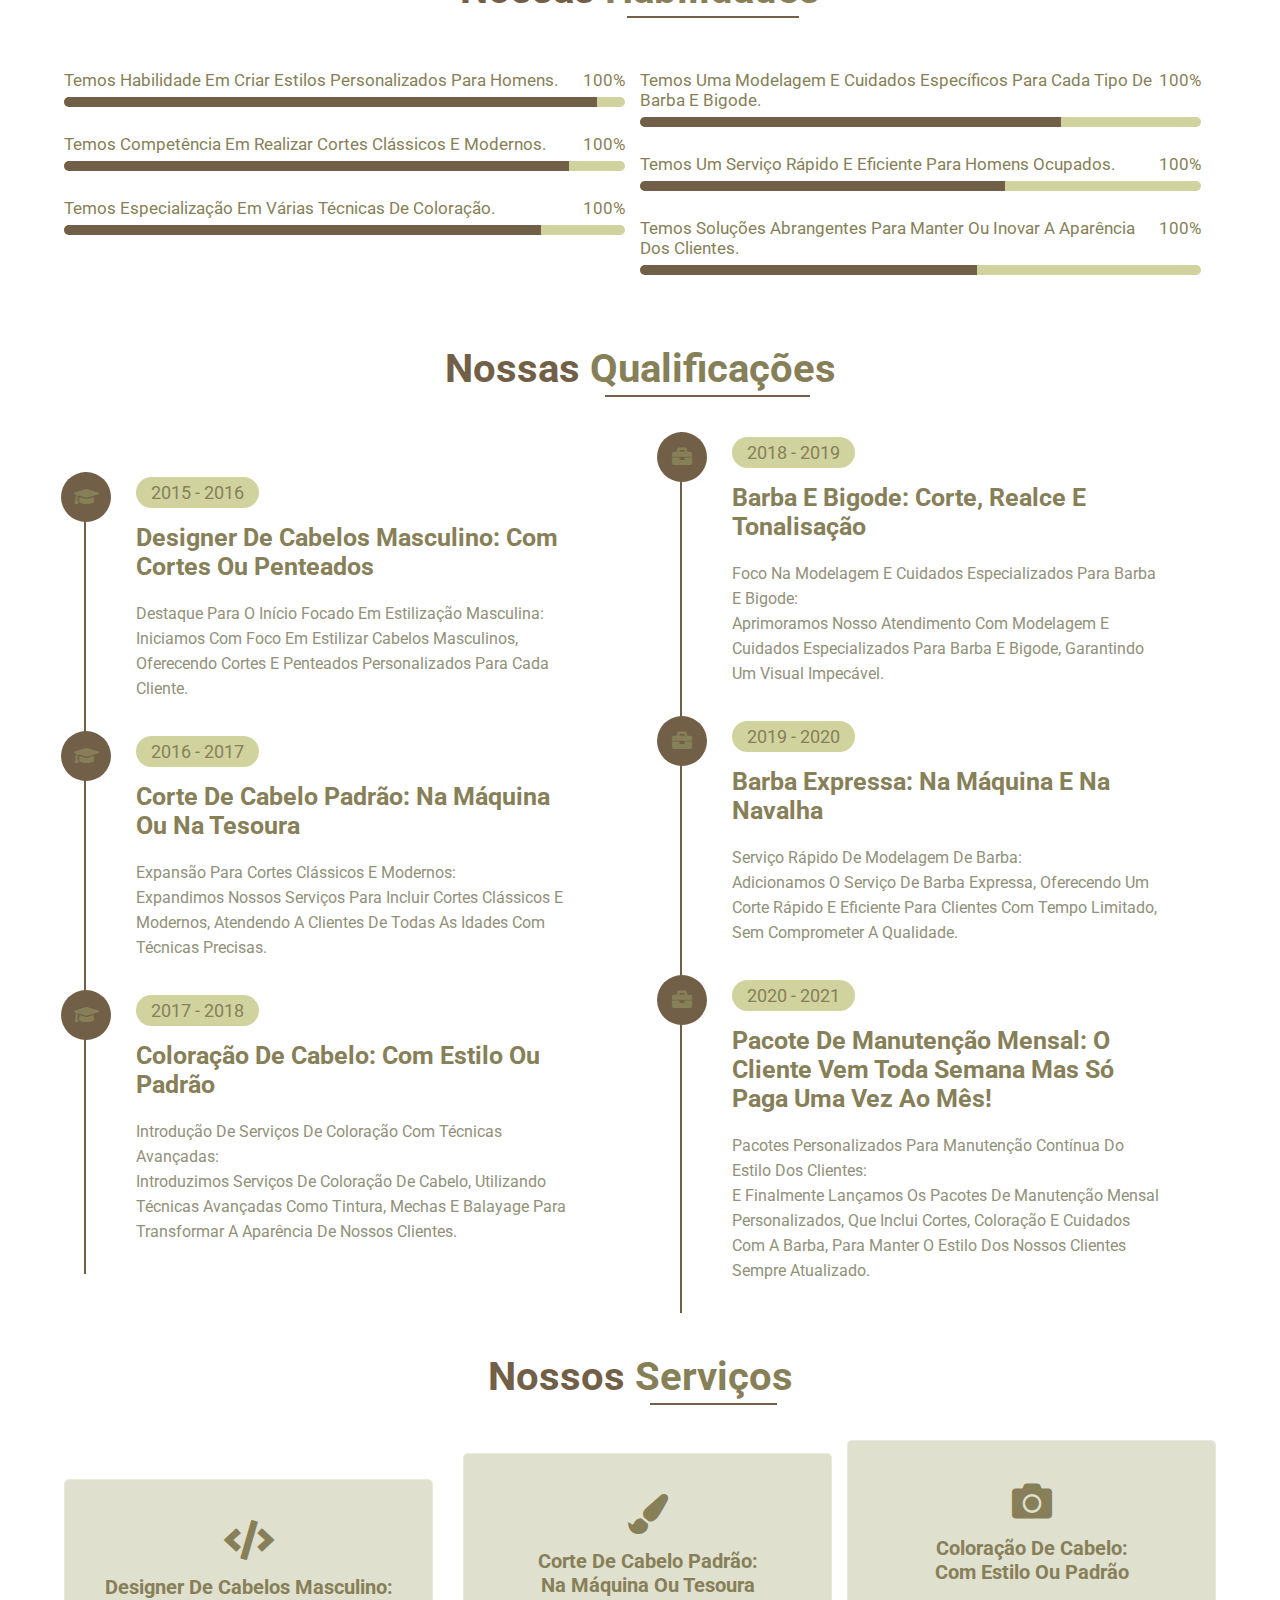
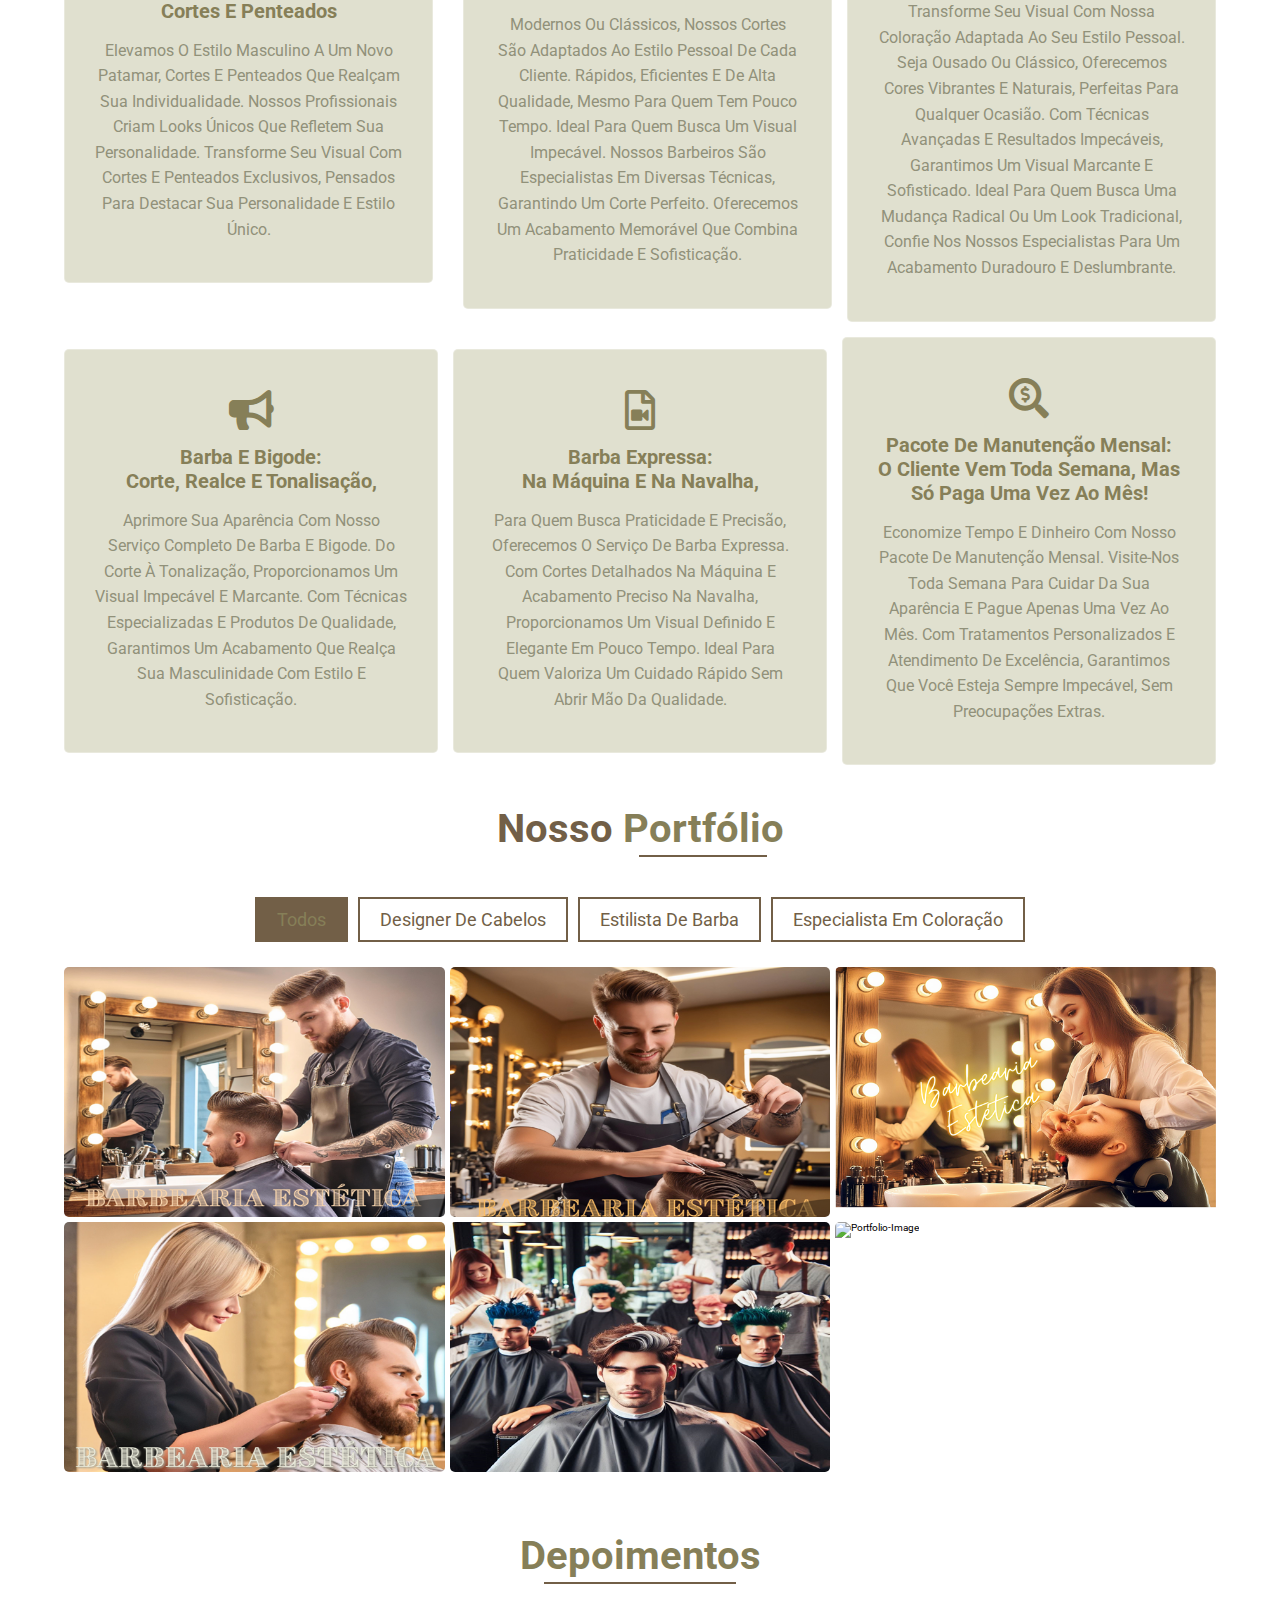
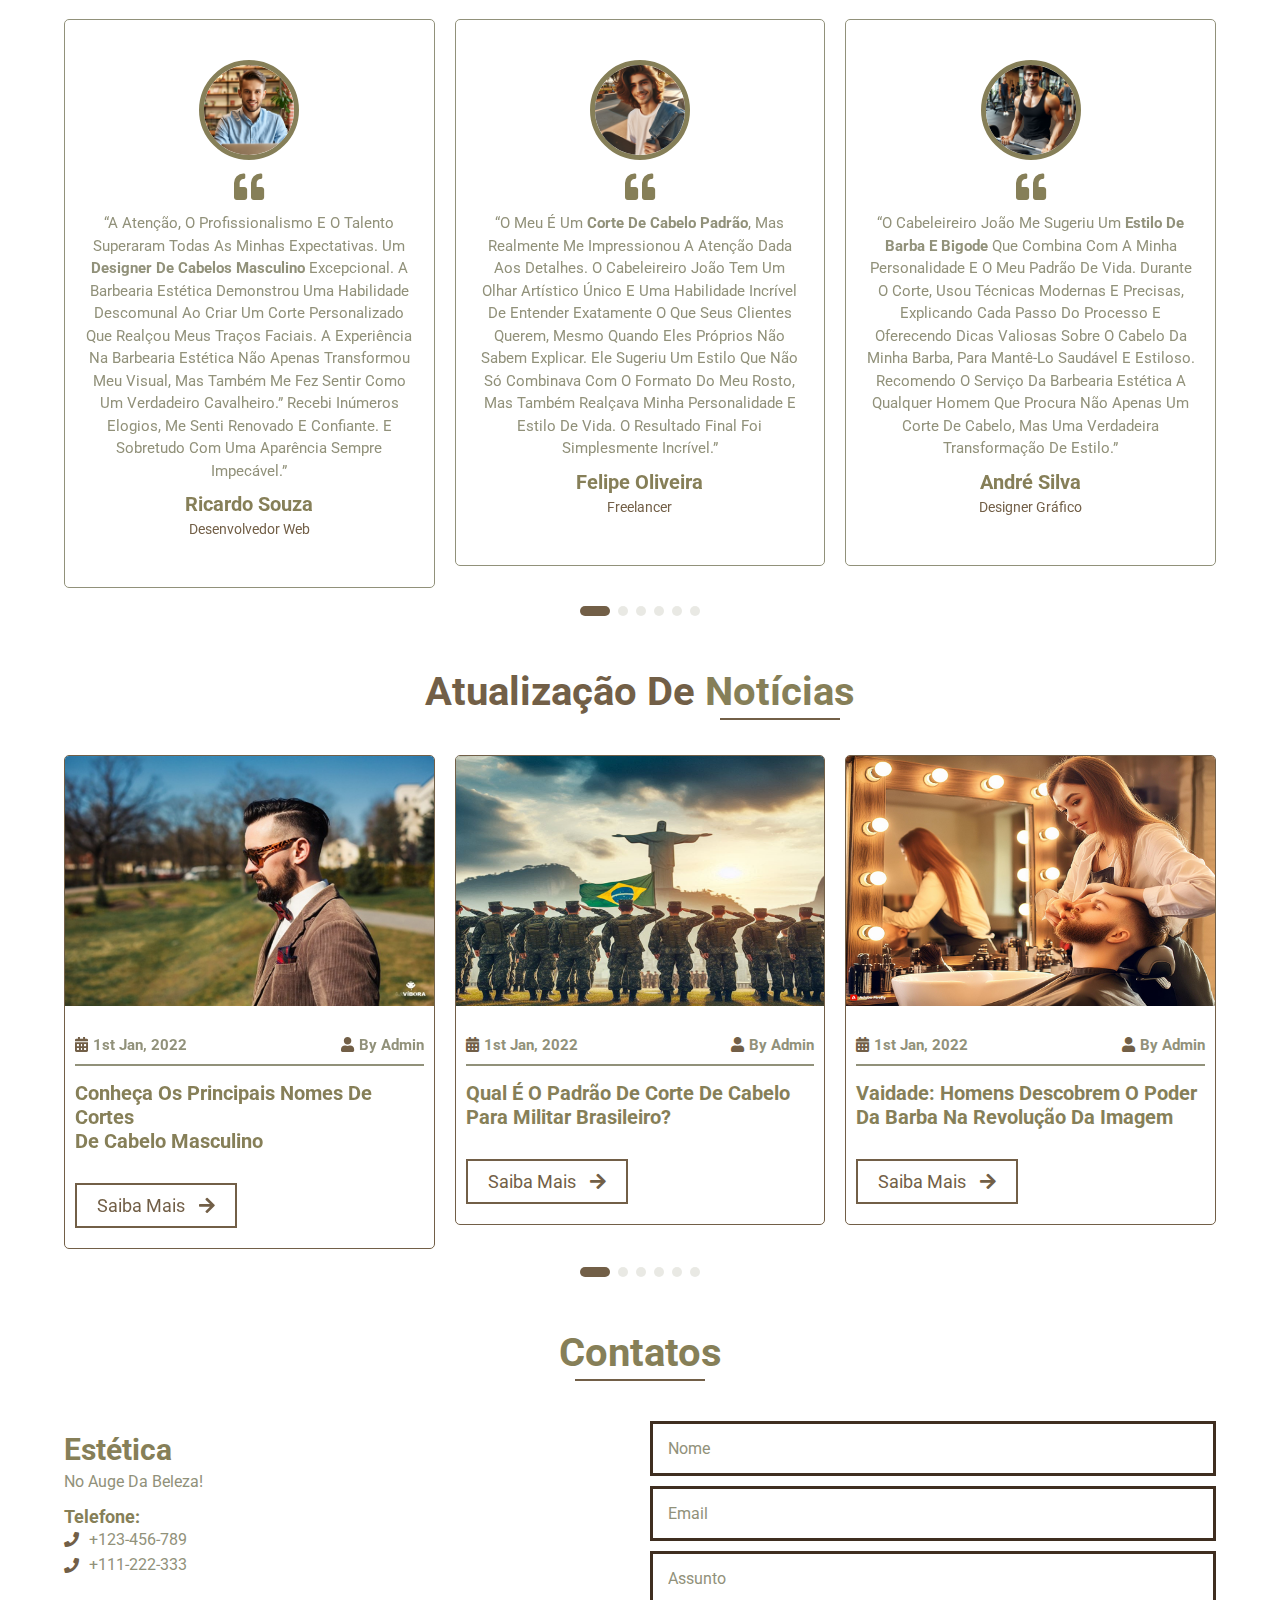
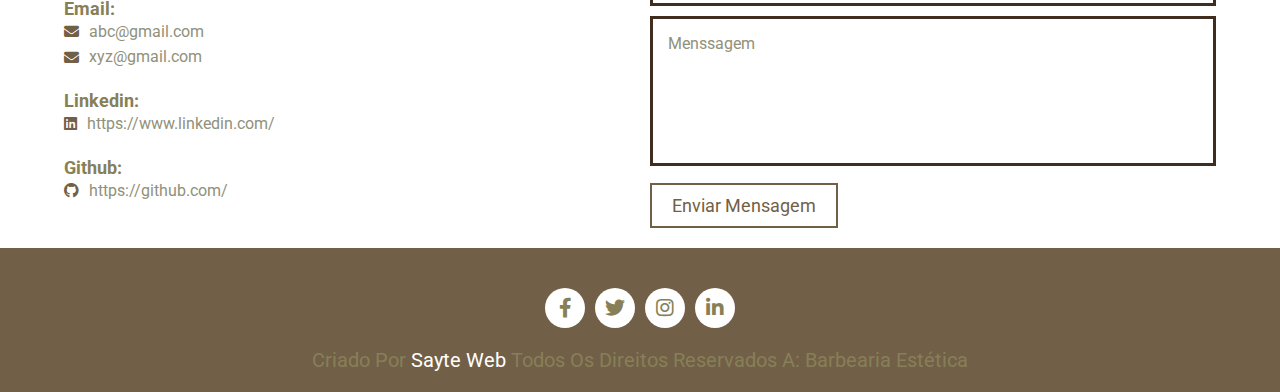
==== commit 064f5278: "update 05" ====
--- a/HTML/index.html
+++ b/HTML/index.html
@@ -398,46 +398,46 @@
             <div class="box-container">
     
                 <div class="portfolio-item image web">
-                    <img src="assets/images/Portfolio/portfolio-1.png" alt="Portfolio-Image" />
+                    <img src="assets/images/Portfolio/portfolio1.png" alt="Portfolio-Image" />
                     <div class="content">
                         <h4>Designer de Cabelos</h4>
                         <p>com cortes e penteados</p>
-                        <a data-effect="mfp-newspaper" href="assets/images/Portfolio/portfolio-1.png" class="view-btn"><i class="fas fa-search-plus"></i></a>
+                        <a data-effect="mfp-newspaper" href="assets/images/Portfolio/portfolio1.png" class="view-btn"><i class="fas fa-search-plus"></i></a>
                     </div>
                 </div>
     
                 <div class="portfolio-item image web">
-                    <img src="assets/images/Portfolio/portfolio-2.png" alt="Portfolio-Image" />
+                    <img src="assets/images/Portfolio/portfolio2.png" alt="Portfolio-Image" />
                     <div class="content">
                         <h4>Corte de Cabelo padrão</h4>
                         <p> Na máquina ou tesoura</p>
-                        <a data-effect="mfp-newspaper" href="assets/images/Portfolio/portfolio-2.png" class="view-btn"><i class="fas fa-search-plus"></i></a>
+                        <a data-effect="mfp-newspaper" href="assets/images/Portfolio/portfolio2.png" class="view-btn"><i class="fas fa-search-plus"></i></a>
                     </div>
                 </div>
     
                 <div class="portfolio-item image design">
-                    <img src="assets/images/Portfolio/portfolio-3.png" alt="Portfolio-Image" />
+                    <img src="assets/images/Portfolio/portfolio3.png" alt="Portfolio-Image" />
                     <div class="content">
                         <h4>Estilizar Barba e Bigode</h4>
                         <p>Com corte, realce e coloração</p>
-                        <a data-effect="mfp-newspaper" href="assets/images/Portfolio/portfolio-3.png" class="view-btn"><i class="fas fa-search-plus"></i></a>
+                        <a data-effect="mfp-newspaper" href="assets/images/Portfolio/portfolio3.png" class="view-btn"><i class="fas fa-search-plus"></i></a>
                     </div>
                 </div>
     
                 <div class="portfolio-item image design">
-                    <img src="assets/images/Portfolio/portfolio-4.png" alt="Portfolio-Image" />
+                    <img src="assets/images/Portfolio/portfolio4.png" alt="Portfolio-Image" />
                     <div class="content">
                         <h4>Barba Expressa</h4>
                         <p>Na máquina e navalha</p>
-                        <a data-effect="mfp-newspaper" href="assets/images/Portfolio/portfolio-4.png" class="view-btn"><i class="fas fa-search-plus"></i></a>
+                        <a data-effect="mfp-newspaper" href="assets/images/Portfolio/portfolio4.png" class="view-btn"><i class="fas fa-search-plus"></i></a>
                     </div>
                 </div>
                 <div class="portfolio-item image photography">
-                    <img src="assets/images/Portfolio/portfolio-5.png" alt="Portfolio-Image" />
+                    <img src="assets/images/Portfolio/portfolio5.png" alt="Portfolio-Image" />
                     <div class="content">
                         <h4>Coloração de cabelos</h4>
                         <p>com estilo ou padrão</p>
-                        <a data-effect="mfp-newspaper" href="assets/images/Portfolio/portfolio-5.png" class="view-btn"><i class="fas fa-search-plus"></i></a>
+                        <a data-effect="mfp-newspaper" href="assets/images/Portfolio/portfolio5.png" class="view-btn"><i class="fas fa-search-plus"></i></a>
                     </div>
                 </div>
     
@@ -603,7 +603,7 @@
     <section class="blog" id="blog">
 
         <div class="heading">
-            <h2>Nosso <span>blog</span></h2>
+            <h2>Atualização de <span>Notícias</span></h2>
         </div>
 
         <div class="swiper-container blog-slider">
@@ -611,86 +611,96 @@
 
                 <div class="swiper-slide blog-item">
                     <div class="image">
-                        <img src="assets/images/Blogs/blog-1.png" alt="Blog-Image" />
+                        <img src="assets/images/Blogs/pagina1.png" alt="Blog-Image" />
                     </div>
                     <div class="content">
                         <div class="intro">
                             <h5><i class="fas fa-calendar-alt"></i><span>1st jan, 2022</span></h5>
                             <h5><i class="fas fa-user"></i><span>by admin</span></h5>
                         </div>
-                        <a class="main-heading" href="#">How to make your website responsive</a>
-                        <p>Lorem ipsum dolor sit, amet consectetur adipisicing elit. 
-                            Nam possimus modi.
+                        <a class="main-heading" href="#">Conheça os principais nomes de cortes <br> de cabelo masculino
                         </p>    
-                        <a href="#" class="btn">read more <i class="fas fa-arrow-right"></i></a>
+                        <a href="https://blog.lavibora.com.br/nomes-de-cortes-de-cabelo/" class="btn" target="_blank">Saiba mais <i class="fas fa-arrow-right"></i></a>
+
                     </div>
                 </div>
 
                 <div class="swiper-slide blog-item">
                     <div class="image">
-                        <img src="assets/images/Blogs/blog-2.png" alt="Blog-Image" />
+                        <img src="assets/images/Blogs/pagina2.png" alt="Blog-Image" />
                     </div>
                     <div class="content">
                         <div class="intro">
                             <h5><i class="fas fa-calendar-alt"></i><span>1st jan, 2022</span></h5>
                             <h5><i class="fas fa-user"></i><span>by admin</span></h5>
                         </div>
-                        <a class="main-heading" href="#">Learn Web Development As A Beginner</a>
-                        <p>Lorem ipsum dolor sit, amet consectetur adipisicing elit. 
-                            Nam possimus modi.
+                        <a class="main-heading" href="#">Qual é o padrão de corte de cabelo <br> para militar brasileiro?
                         </p>    
-                        <a href="#" class="btn">read more <i class="fas fa-arrow-right"></i></a>
+                        <a href="https://www.portalinsights.com.br/perguntas-frequentes/qual-padrao-do-corte-militar" class="btn" target="_blank">Saiba mais <i class="fas fa-arrow-right"></i></a>
                     </div>
                 </div>
 
                 <div class="swiper-slide blog-item">
                     <div class="image">
-                        <img src="assets/images/Blogs/blog-3.png" alt="Blog-Image" />
+                        <img src="assets/images/Blogs/pagina3.png" alt="Blog-Image" />
                     </div>
                     <div class="content">
                         <div class="intro">
                             <h5><i class="fas fa-calendar-alt"></i><span>1st jan, 2022</span></h5>
                             <h5><i class="fas fa-user"></i><span>by admin</span></h5>
                         </div>
-                        <a class="main-heading" href="#">Complete Roadmap For Web Development</a>
-                        <p>Lorem ipsum dolor sit, amet consectetur adipisicing elit. 
-                            Nam possimus modi.
+                        <a class="main-heading" href="#">Vaidade: homens descobrem o poder da barba na revolução da imagem</a>
+                        <p>
                         </p>    
-                        <a href="#" class="btn">read more <i class="fas fa-arrow-right"></i></a>
+                        <a href="https://www.em.com.br/app/noticia/empresas/2021/08/04/interna-empresas,1292842/vaidade-homens-descobrem-o-poder-da-barba-na-revolucao-da-imagem.shtml" class="btn" target="_blank">Saiba mais <i class="fas fa-arrow-right"></i></a>
                     </div>
                 </div>
 
                 <div class="swiper-slide blog-item">
                     <div class="image">
-                        <img src="assets/images/Blogs/blog-4.png" alt="Blog-Image" />
+                        <img src="assets/images/Blogs/pagina4.png" alt="Blog-Image" />
                     </div>
                     <div class="content">
                         <div class="intro">
                             <h5><i class="fas fa-calendar-alt"></i><span>1st jan, 2022</span></h5>
                             <h5><i class="fas fa-user"></i><span>by admin</span></h5>
                         </div>
-                        <a class="main-heading" href="#">Websites & Tools For Every Web Developer</a>
-                        <p>Lorem ipsum dolor sit, amet consectetur adipisicing elit. 
-                            Nam possimus modi.
+                        <a class="main-heading" href="#">Barba Lenhador:  <br> Tudo o que você Precisa Saber e com Estilo</a>
+                        <p>
                         </p>    
-                        <a href="#" class="btn">read more <i class="fas fa-arrow-right"></i></a>
+                        <a href="https://blog.daazcavernas.com/barba-lenhador/" class="btn" target="_blank">Saiba mais <i class="fas fa-arrow-right"></i></a>
                     </div>
                 </div>
 
                 <div class="swiper-slide blog-item">
                     <div class="image">
-                        <img src="assets/images/Blogs/blog-5.png" alt="Blog-Image" />
+                        <img src="assets/images/Blogs/pagina5.png" alt="Blog-Image" />
                     </div>
                     <div class="content">
                         <div class="intro">
                             <h5><i class="fas fa-calendar-alt"></i><span>1st jan, 2022</span></h5>
                             <h5><i class="fas fa-user"></i><span>by admin</span></h5>
                         </div>
-                        <a class="main-heading" href="#">Top 10 CSS tricks for every web developer</a>
-                        <p>Lorem ipsum dolor sit, amet consectetur adipisicing elit. 
-                            Nam possimus modi.
+                        <a class="main-heading" href="#">A vez deles: <br> tudo sobre Coloração Pessoal Masculina </a>
+                        <p>
                         </p>    
-                        <a href="#" class="btn">read more <i class="fas fa-arrow-right"></i></a>
+                        <a href="https://blog.daazcavernas.com/barba-lenhador/" class="btn" target="_blank">Saiba mais <i class="fas fa-arrow-right"></i></a>
+                    </div>
+                </div>
+
+                <div class="swiper-slide blog-item">
+                    <div class="image">
+                        <img src="assets/images/Blogs/pagina6.png" alt="Blog-Image" />
+                    </div>
+                    <div class="content">
+                        <div class="intro">
+                            <h5><i class="fas fa-calendar-alt"></i><span>1st jan, 2022</span></h5>
+                            <h5><i class="fas fa-user"></i><span>by admin</span></h5>
+                        </div>
+                        <a class="main-heading" href="#">Barbearia por assinatura: <br> como é e quais as vantagens</a>
+                        <p>
+                        </p>    
+                        <a href="https://blog.vindi.com.br/assinatura-em-barbearias/" class="btn" target="_blank">Saiba mais <i class="fas fa-arrow-right"></i></a>
                     </div>
                 </div>
 
--- a/HTML/assets/css/main.css
+++ b/HTML/assets/css/main.css
@@ -898,8 +898,8 @@
 }
 
 .blog-item{
-    background-color: #222;
-    border: 0.1rem solid rgba(0, 0, 0, 0.1);
+    background-color: #fff;
+    border: 0.1rem solid var(--purple);
     border-radius: 0.5rem;
     overflow: hidden;
 }
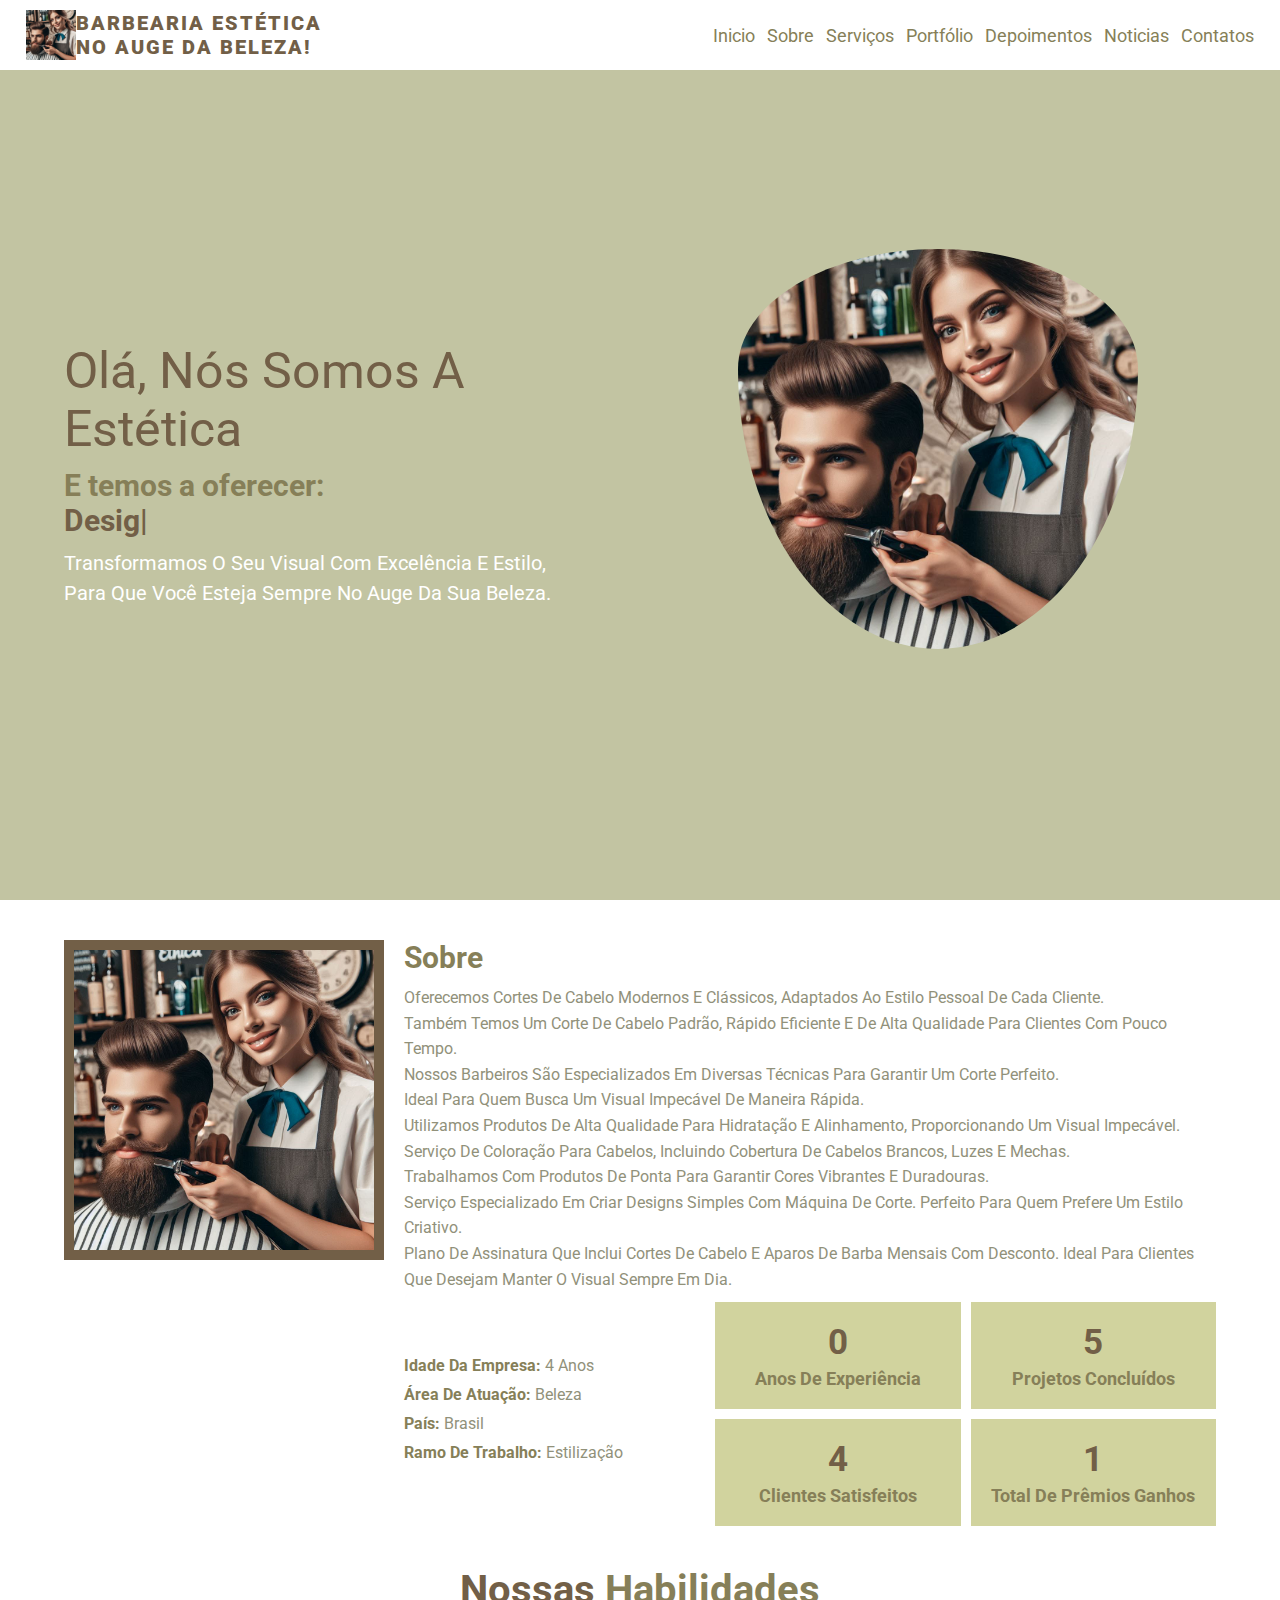
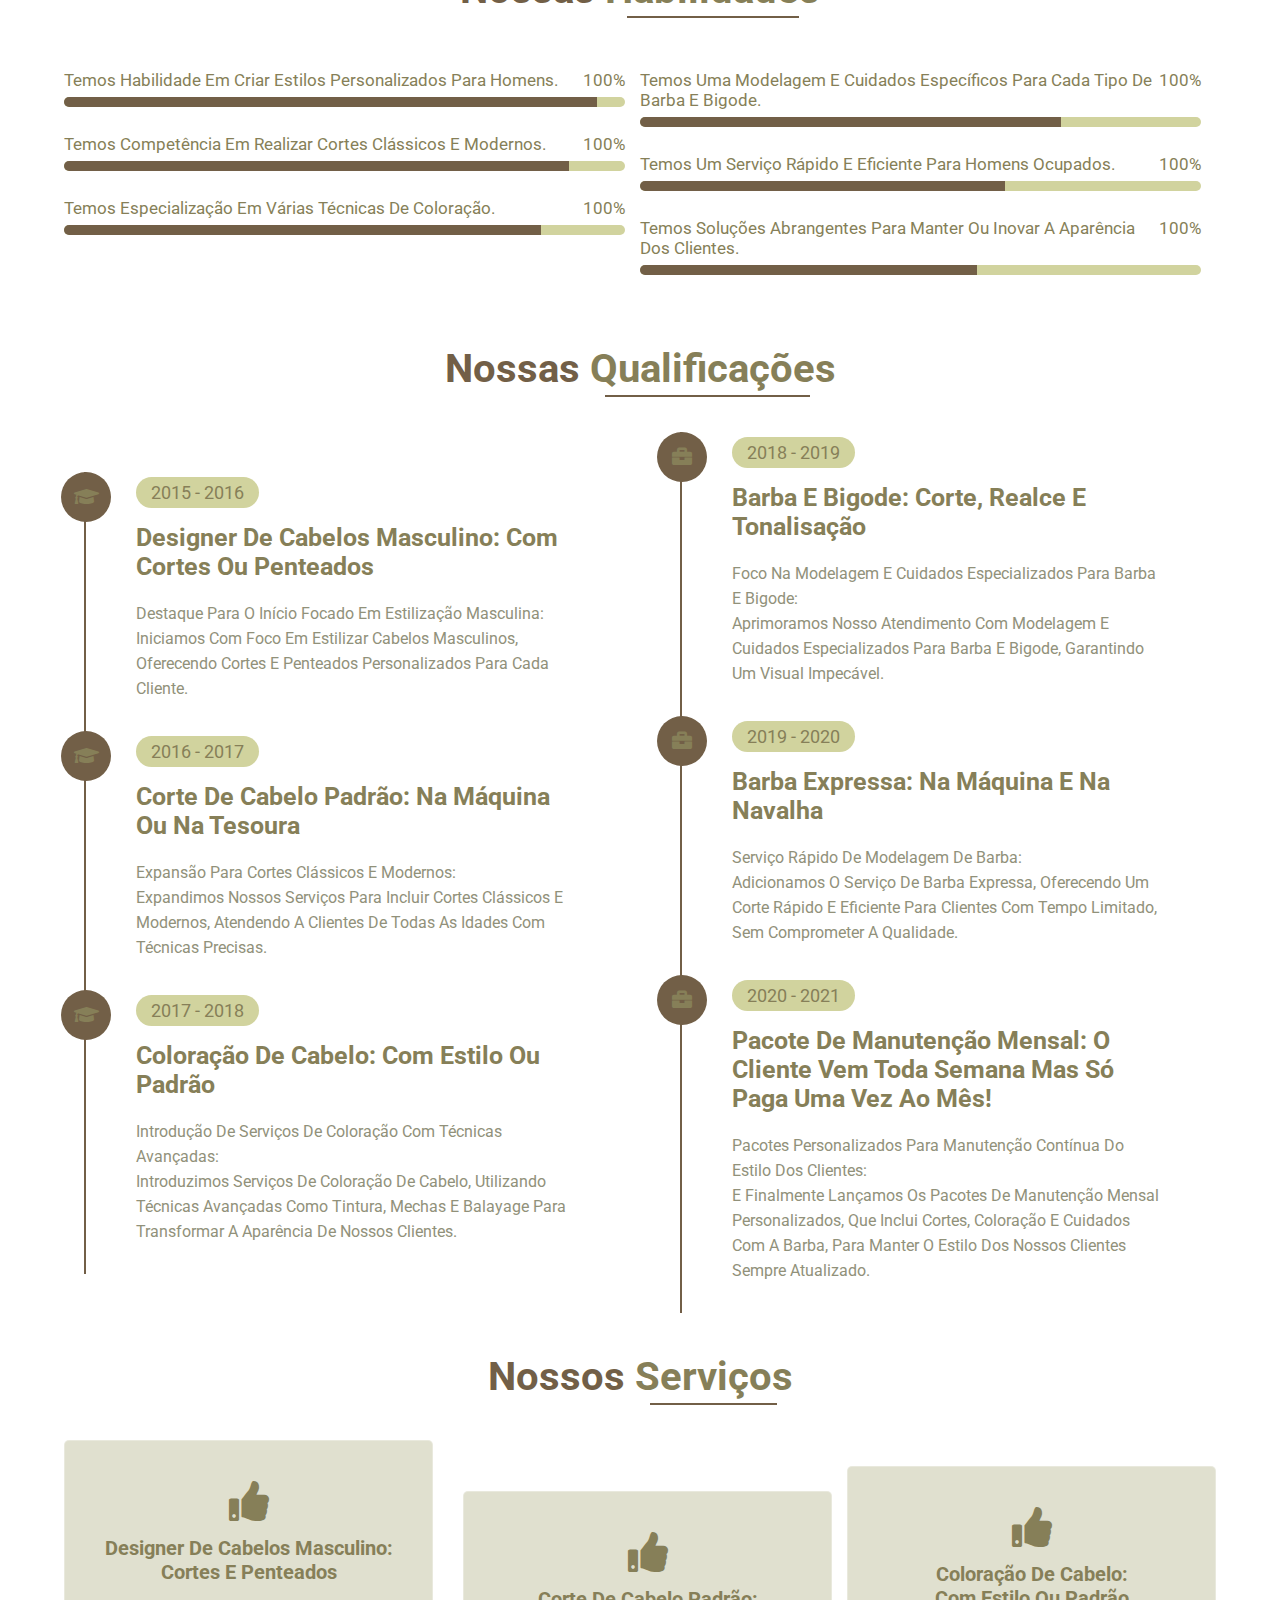
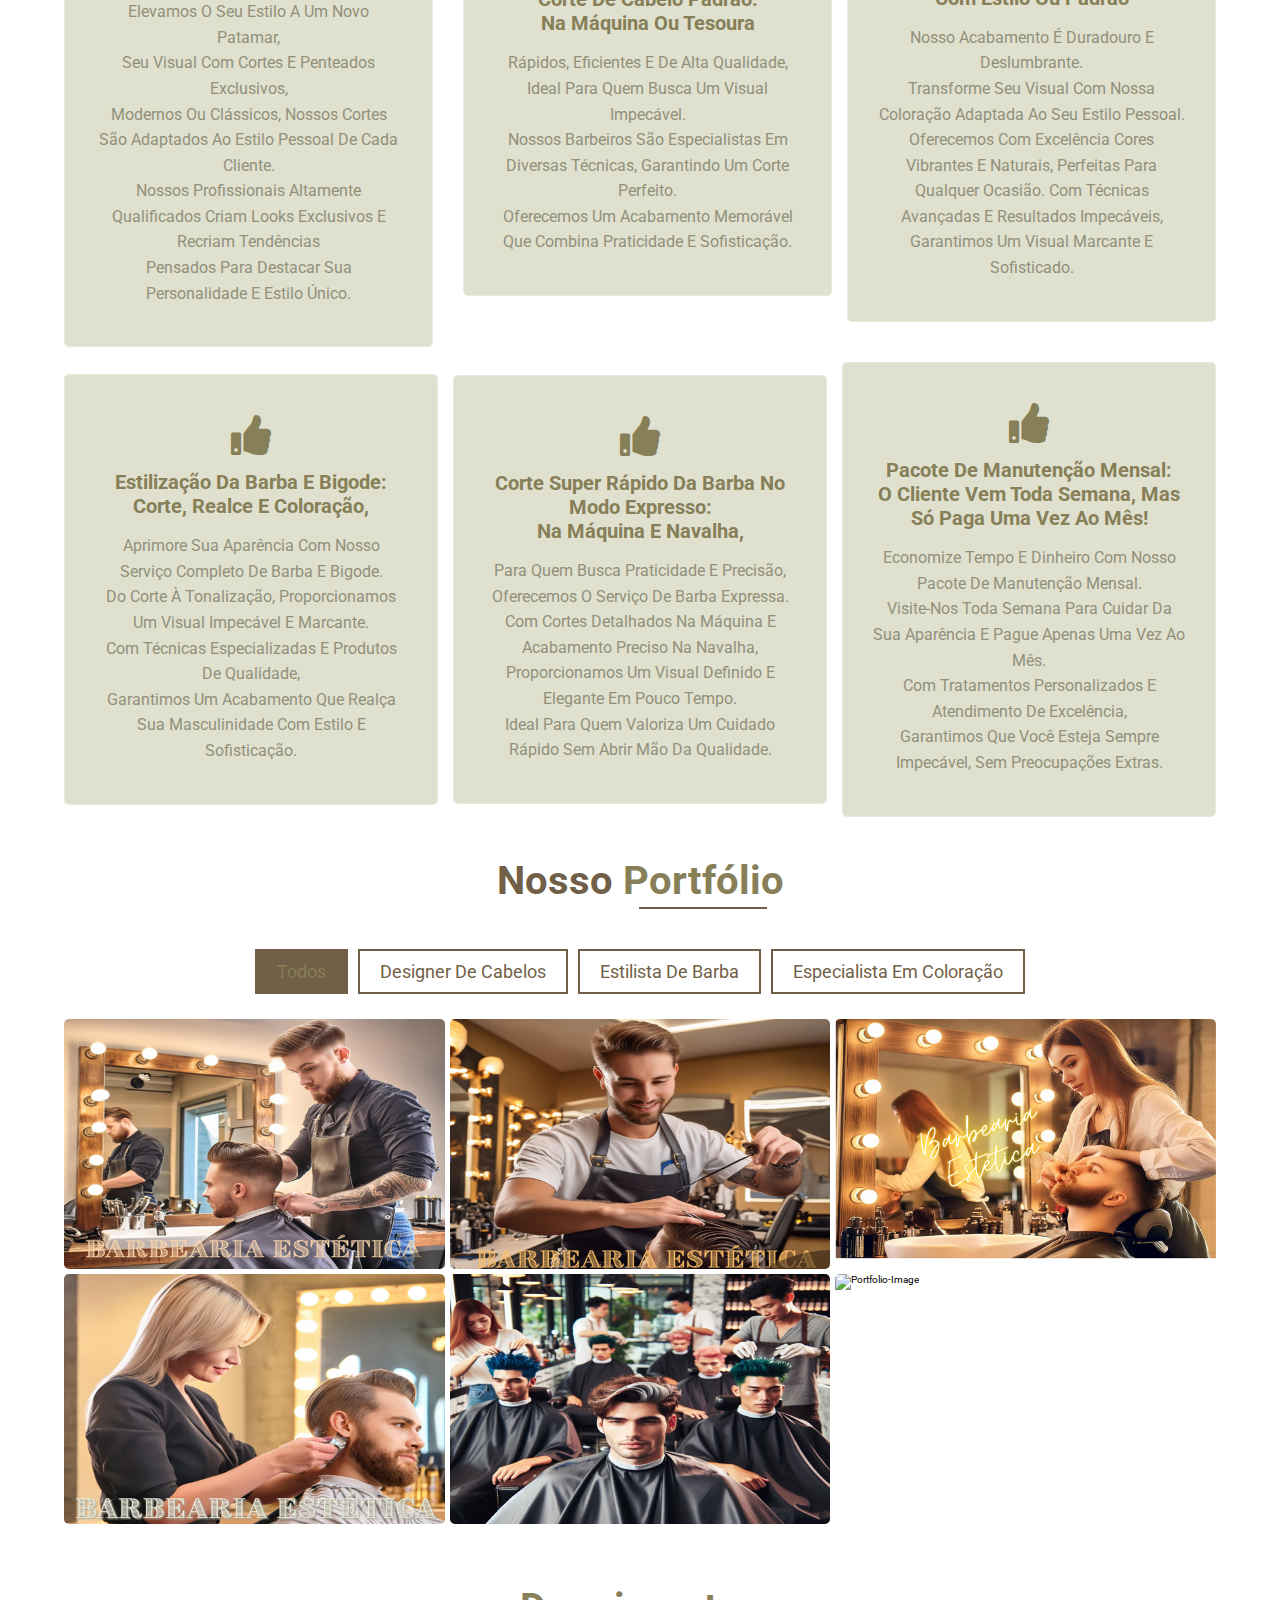
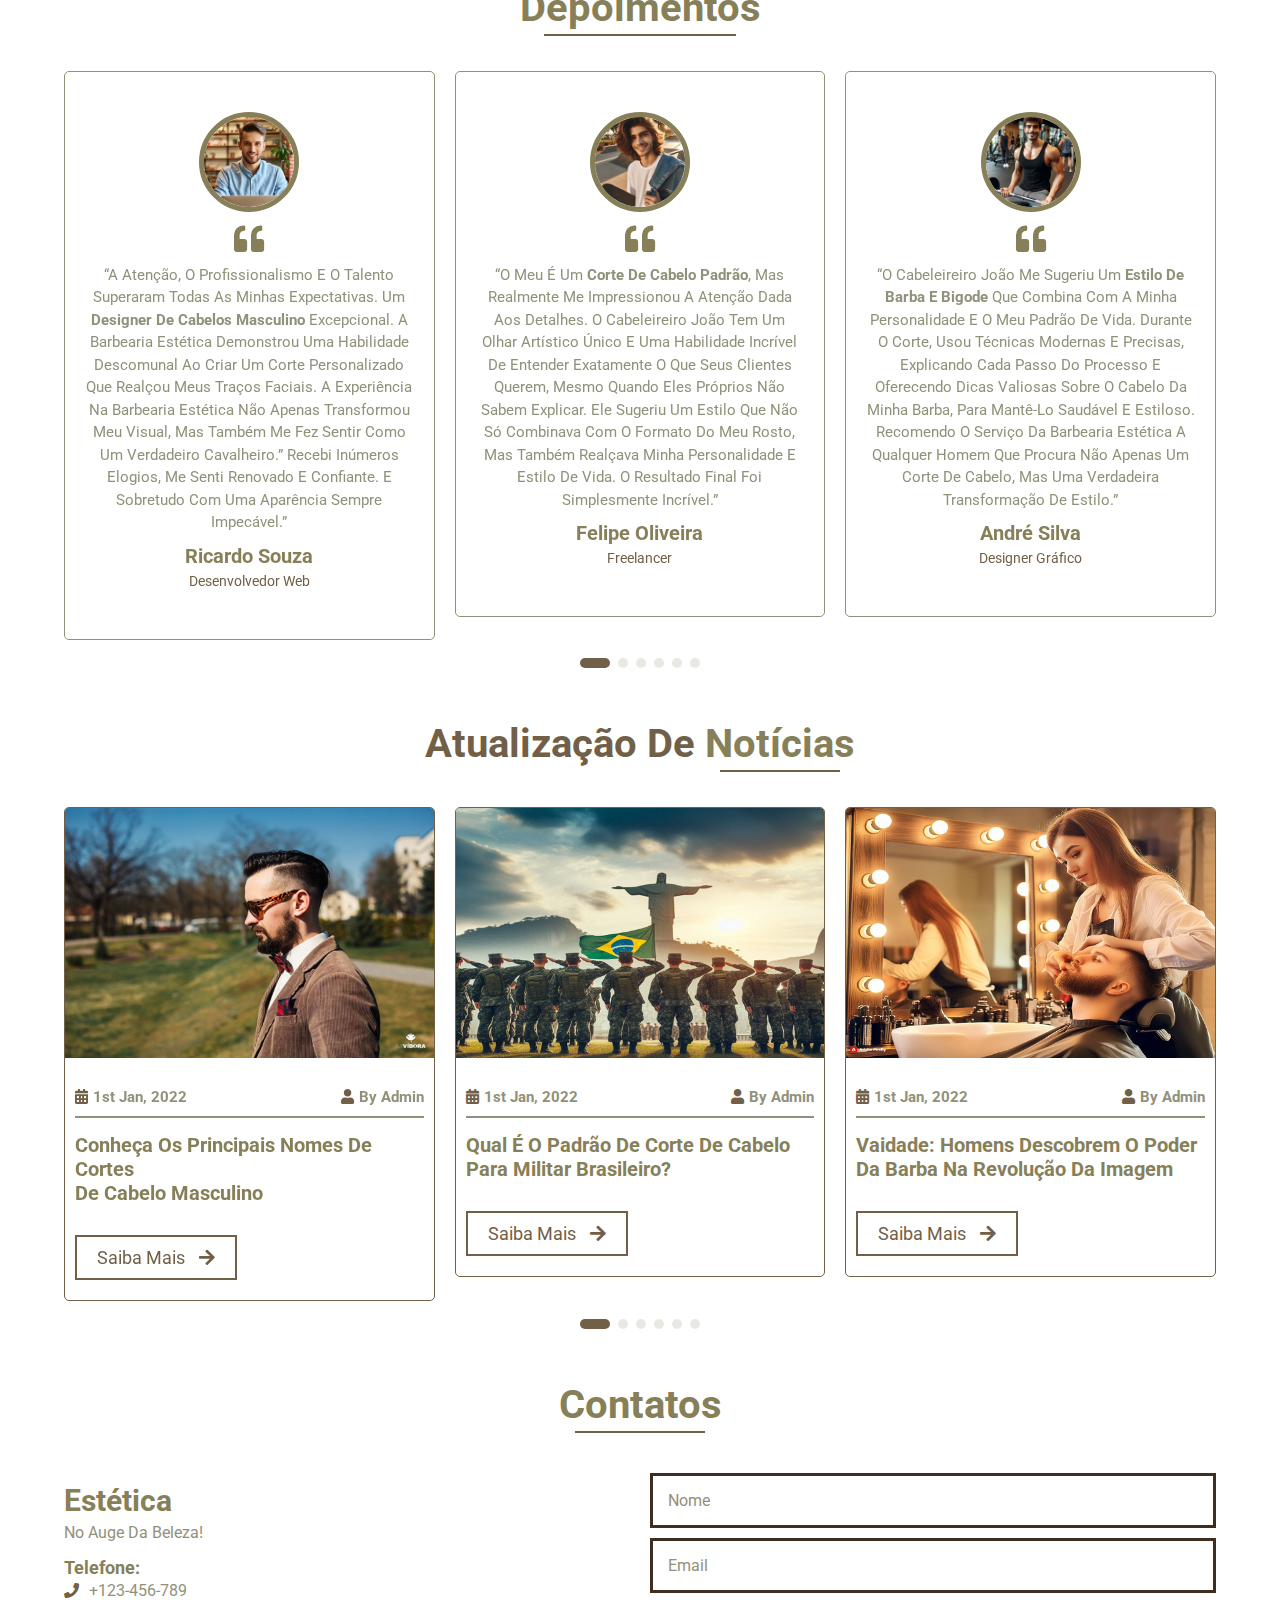
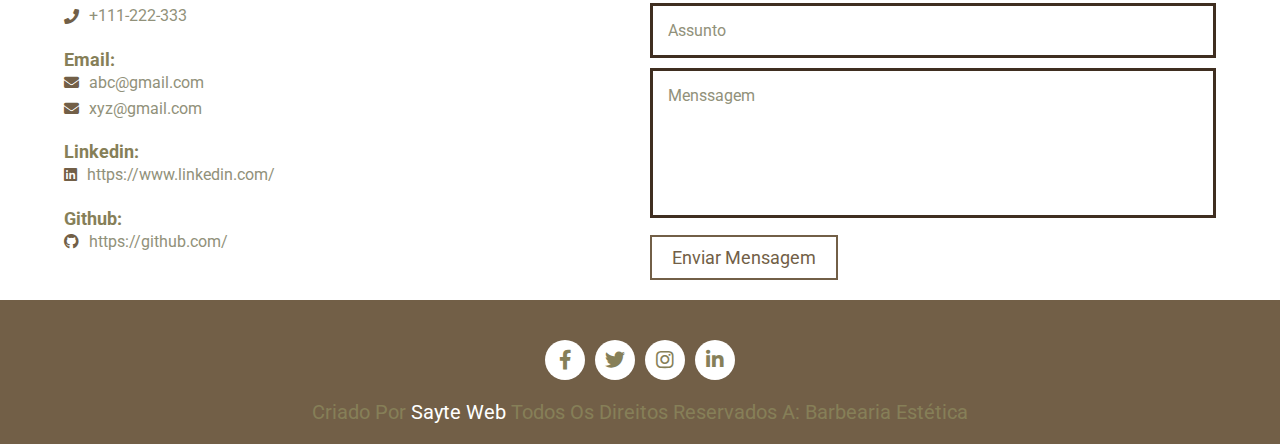
==== commit 9586162f: "update 06" ====
--- a/HTML/index.html
+++ b/HTML/index.html
@@ -9,8 +9,11 @@
     <!-- Title -->
     <title>Barbearia Estética</title>
 
+    <link rel="stylesheet" href="https://cdnjs.cloudflare.com/ajax/libs/font-awesome/6.4.0/css/all.min.css">
+
     <!-- Font-Awesome CSS -->
     <link rel="stylesheet" href="assets/vendors/font-awesome/css/all.min.css" />
+    <link rel="stylesheet" href="https://cdnjs.cloudflare.com/ajax/libs/font-awesome/4.0.0/css/all.min.css" />
 
     <!-- Swiper CSS -->
     <link rel="stylesheet" href="assets/vendors/swiper/swiper.css" />
@@ -21,6 +24,43 @@
     <!-- Custom Stylesheets -->
     <link rel="stylesheet"  href="assets/css/main.css" />
     <link rel="stylesheet" href="assets/css/responsive.css" />
+
+    <style>
+        .scissors {
+            position: relative;
+            width: 64px;
+            height: 64px;
+        }
+
+        .scissors .blade {
+            position: absolute;
+            width: 50%;
+            height: 6px;
+            background: #000;
+            top: 50%;
+            left: 50%;
+            transform-origin: left center;
+            transform: rotate(0deg);
+            transition: transform 0.3s ease-in-out;
+        }
+
+        .scissors .blade-1 {
+            transform-origin: left center;
+        }
+
+        .scissors .blade-2 {
+            transform-origin: left center;
+            transform: rotate(180deg);
+        }
+
+        .scissors:hover .blade-1 {
+            transform: rotate(30deg);
+        }
+
+        .scissors:hover .blade-2 {
+            transform: rotate(150deg);
+        }
+    </style>
 
 </head>
 <body>
@@ -295,82 +335,83 @@
     <section class="service" id="service">
 
         <div class="heading">
-            <h2>Nossos <span>Serviços</span></h2>
+            <h2>Nossos <span>Serviços</span></h2>   
         </div>
 
         <div class="box-container">
 
             <div class="service-item">
-                <i class="fas fa-code"></i>
+                <i class="fas fa-thumbs-up"></i>
                 <h3>Designer de cabelos masculino: 
                 <br> Cortes e penteados</h3>
                 <p>
-                Elevamos o estilo masculino a um novo patamar, 
-                cortes e penteados que realçam sua individualidade. 
-                nossos profissionais criam looks únicos que refletem sua personalidade. 
-                Transforme seu visual com cortes e penteados exclusivos, 
+                Elevamos o seu estilo a um novo patamar, <br>
+                seu visual com cortes e penteados exclusivos, <br>
+                Modernos ou clássicos, nossos cortes são adaptados ao estilo pessoal de cada cliente. <br>
+                nossos profissionais altamente qualificados criam looks exclusivos e recriam tendências <br>
                 pensados para destacar sua personalidade e estilo único.
             </p>
             </div>
 <br>
             <div class="service-item">
-                <i class="fas fa-paint-brush"></i>
+                <i class="fas fa-thumbs-up"></i>
                 <h3>Corte de Cabelo padrão: 
                 <br>Na máquina ou tesoura</h3>
                 <p>
-                    Modernos ou clássicos, nossos cortes são adaptados ao estilo pessoal de cada cliente. 
-                    Rápidos, eficientes e de alta qualidade, mesmo para quem tem pouco tempo. 
-                    Ideal para quem busca um visual impecável. 
-                    Nossos barbeiros são especialistas em diversas técnicas, garantindo um corte perfeito. 
-                    Oferecemos um acabamento memorável que combina praticidade e sofisticação.
+                
+                Rápidos, eficientes e de alta qualidade, <br>
+                Ideal para quem busca um visual impecável. <br>
+                Nossos barbeiros são especialistas em diversas técnicas, garantindo um corte perfeito. <br> 
+                Oferecemos um acabamento memorável que combina praticidade e sofisticação.
                 </p>
             </div>
 
             <div class="service-item">
-                <i class="fas fa-camera"></i>
+                <i class="fas fa-thumbs-up"></i>
                 <h3>Coloração de Cabelo: 
                 <br>com estilo ou padrão</h3>
                 <p>
-                    Transforme seu visual com nossa coloração adaptada ao seu estilo pessoal. 
-                    Seja ousado ou clássico, oferecemos cores vibrantes e naturais, perfeitas para qualquer ocasião.
-                    Com técnicas avançadas e resultados impecáveis, garantimos um visual marcante e sofisticado. 
-                    Ideal para quem busca uma mudança radical ou um look tradicional, 
-                    confie nos nossos especialistas para um acabamento duradouro e deslumbrante.
+                nosso acabamento é duradouro e deslumbrante.<br>
+                Transforme seu visual com nossa coloração adaptada ao seu estilo pessoal. <br>
+                oferecemos com excelência cores vibrantes e naturais, perfeitas para qualquer ocasião. 
+                Com técnicas avançadas e resultados impecáveis, <br>
+                garantimos um visual marcante e sofisticado. <br>
+                
                 </p>
             </div>
 
             <div class="service-item">
-                <i class="fas fa-bullhorn"></i>
-                <h3>Barba e Bigode: 
-                <br>corte, realce e tonalisação,</h3>
+                <i class="fas fa-thumbs-up"></i>
+                <h3>Estilização da Barba e Bigode: 
+                <br>corte, realce e coloração,</h3>
                 <p>
-                    Aprimore sua aparência com nosso serviço completo de barba e bigode.
-                    Do corte à tonalização, proporcionamos um visual impecável e marcante. 
-                    Com técnicas especializadas e produtos de qualidade, 
-                    garantimos um acabamento que realça sua masculinidade com estilo e sofisticação.
+                Aprimore sua aparência com nosso serviço completo de barba e bigode. <br>
+                Do corte à tonalização, proporcionamos um visual impecável e marcante. <br>
+                Com técnicas especializadas e produtos de qualidade, <br>
+                garantimos um acabamento que realça sua masculinidade com estilo e sofisticação.
                 </p>
             </div>
 
             <div class="service-item">
-                <i class="far fa-file-video"></i>
-                <h3>Barba Expressa: 
-                <br>na máquina e na navalha,</h3>
+                <i class="fas fa-thumbs-up"></i>
+                <h3>Corte super rápido da Barba no modo Expresso: 
+                <br>Na máquina e navalha,</h3>
                 <p>
-                    Para quem busca praticidade e precisão, oferecemos o serviço de barba expressa. 
-                    Com cortes detalhados na máquina e acabamento preciso na navalha, 
-                    proporcionamos um visual definido e elegante em pouco tempo. 
-                    Ideal para quem valoriza um cuidado rápido sem abrir mão da qualidade.
+                Para quem busca praticidade e precisão, oferecemos o serviço de barba expressa. <br>
+                Com cortes detalhados na máquina e acabamento preciso na navalha, <br>
+                proporcionamos um visual definido e elegante em pouco tempo. <br>
+                Ideal para quem valoriza um cuidado rápido sem abrir mão da qualidade.     
                 </p>
             </div>
 
             <div class="service-item">
-                <i class="fas fa-search-dollar"></i>
+                <i class="fas fa-thumbs-up"></i>
                 <h3>Pacote de Manutenção Mensal: 
                 <br>o cliente vem toda semana, mas só paga uma vez ao mês!</h3>
                 <p>
-                    Economize tempo e dinheiro com nosso pacote de manutenção mensal.
-                    Visite-nos toda semana para cuidar da sua aparência e pague apenas uma vez ao mês.
-                    Com tratamentos personalizados e atendimento de excelência, 
+                    Economize tempo e dinheiro com nosso pacote de manutenção mensal. <br>
+                    Visite-nos toda semana para cuidar da sua aparência e pague apenas uma vez ao mês. <br>
+                    Com tratamentos personalizados e atendimento de excelência, <br>
                     garantimos que você esteja sempre impecável, sem preocupações extras.
                 </p>
             </div>
@@ -442,7 +483,7 @@
                 </div>
     
                 <div class="portfolio-item image photography">
-                    <img src="assets/images/Portfolio/portfolio-6.png" alt="Portfolio-Image" />
+                    <img src="assets/images/Portfolio/portfolio6.png" alt="Portfolio-Image" />
                     <div class="content">
                         <h4>Pacote de Manutenção Mensal</h4>
                         <p>o cliente vem toda semana, mas só paga uma vez ao mês!</p>
--- a/HTML/assets/css/main.css
+++ b/HTML/assets/css/main.css
@@ -615,7 +615,7 @@
 }
 
 .service-item:hover{
-    background-color: var(--purple);
+    background-color: #ffff;
 }
 
 .service-item i{
@@ -700,7 +700,7 @@
     height: 80%;
     width: 80%;
     border-radius: 0.5rem;
-    background-color: rgba(0, 0, 0, 0.8);
+    background-color: rgba(255, 252, 252, 0.8);
     display: -webkit-box;
     display: -ms-flexbox;
     display: flex;
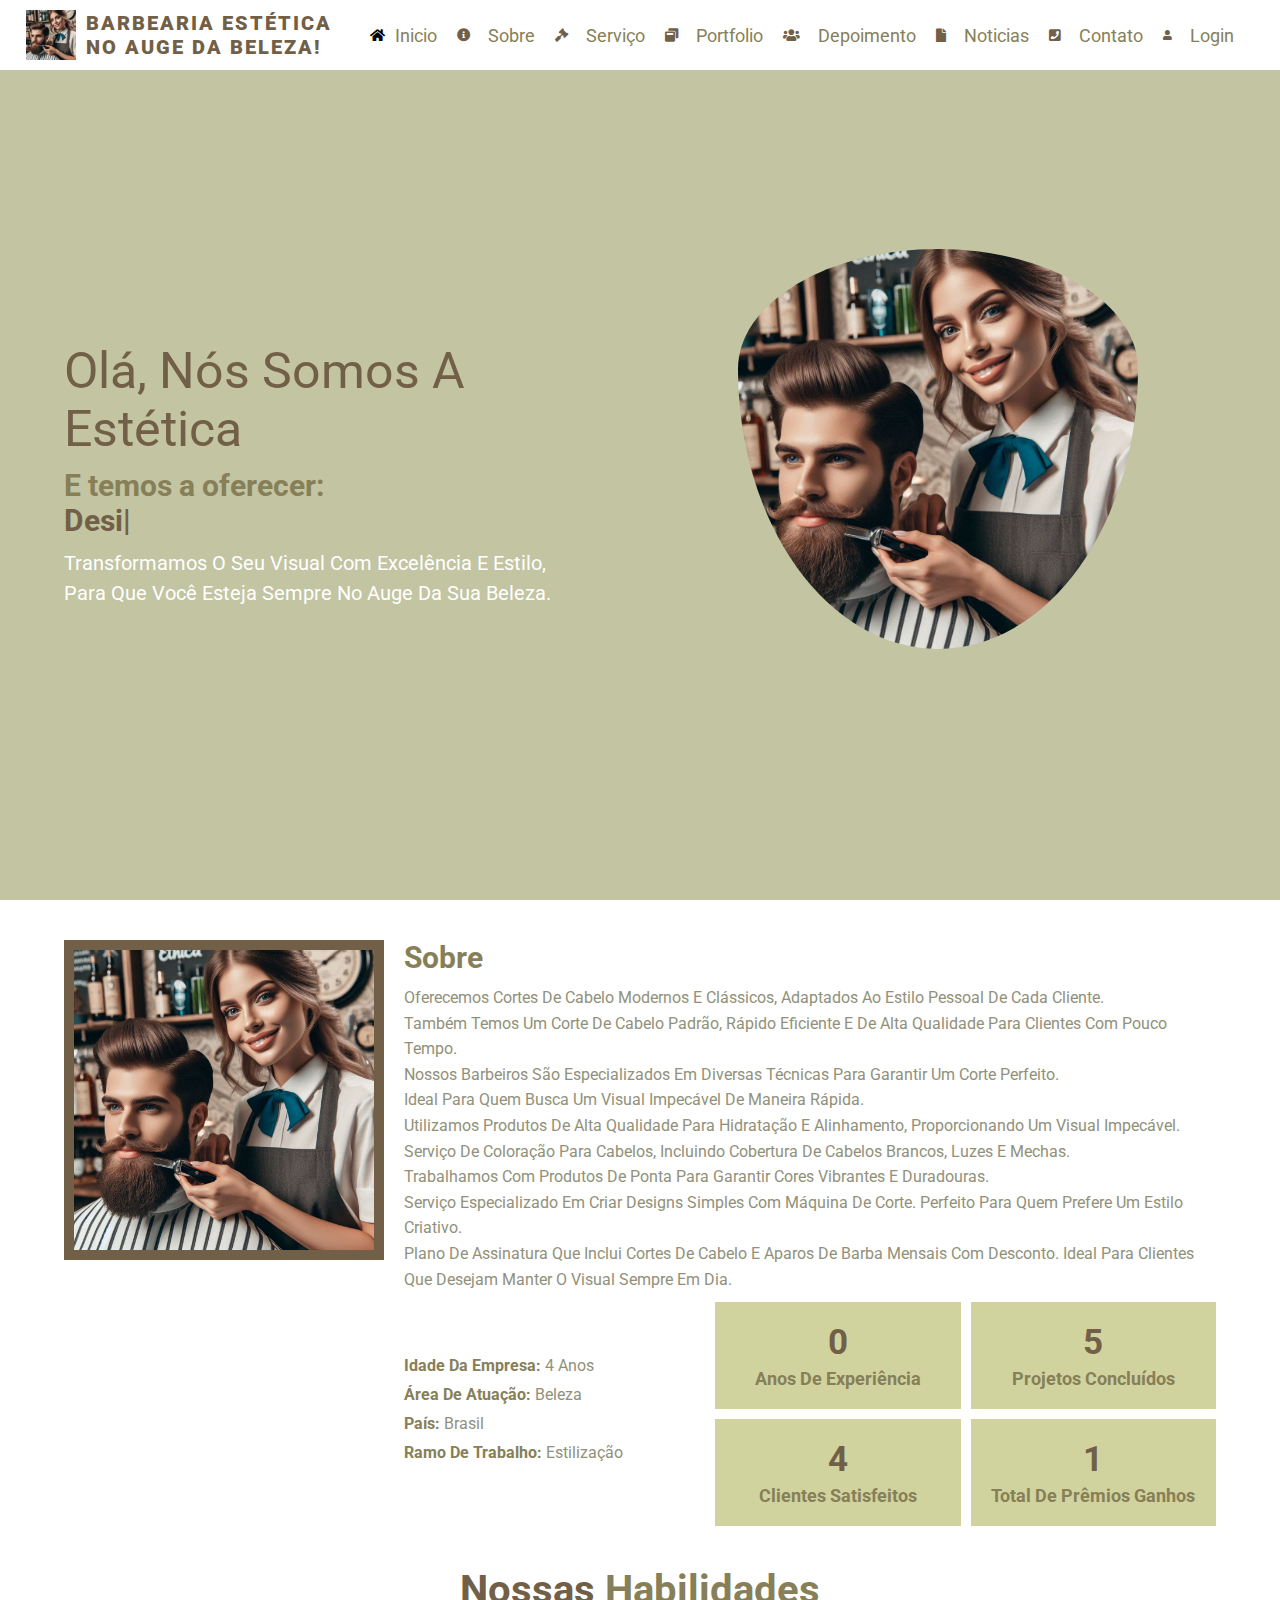
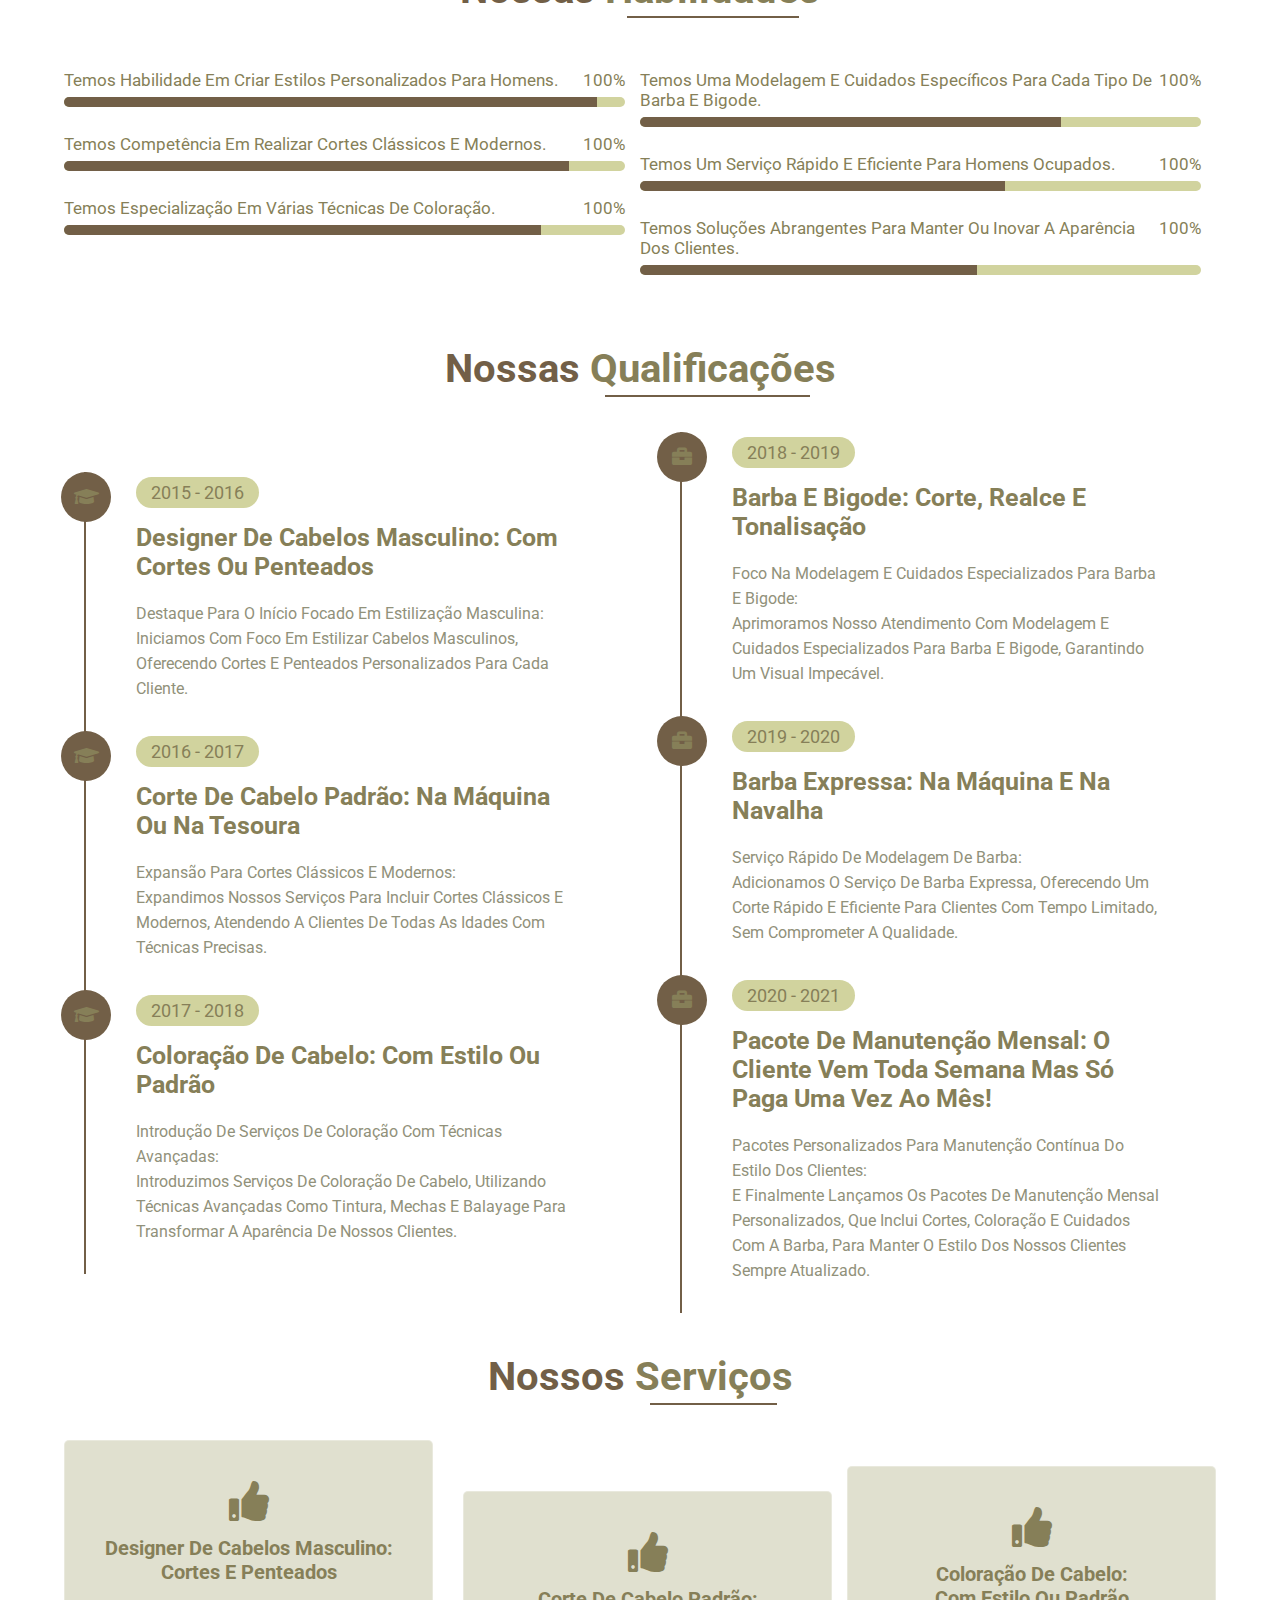
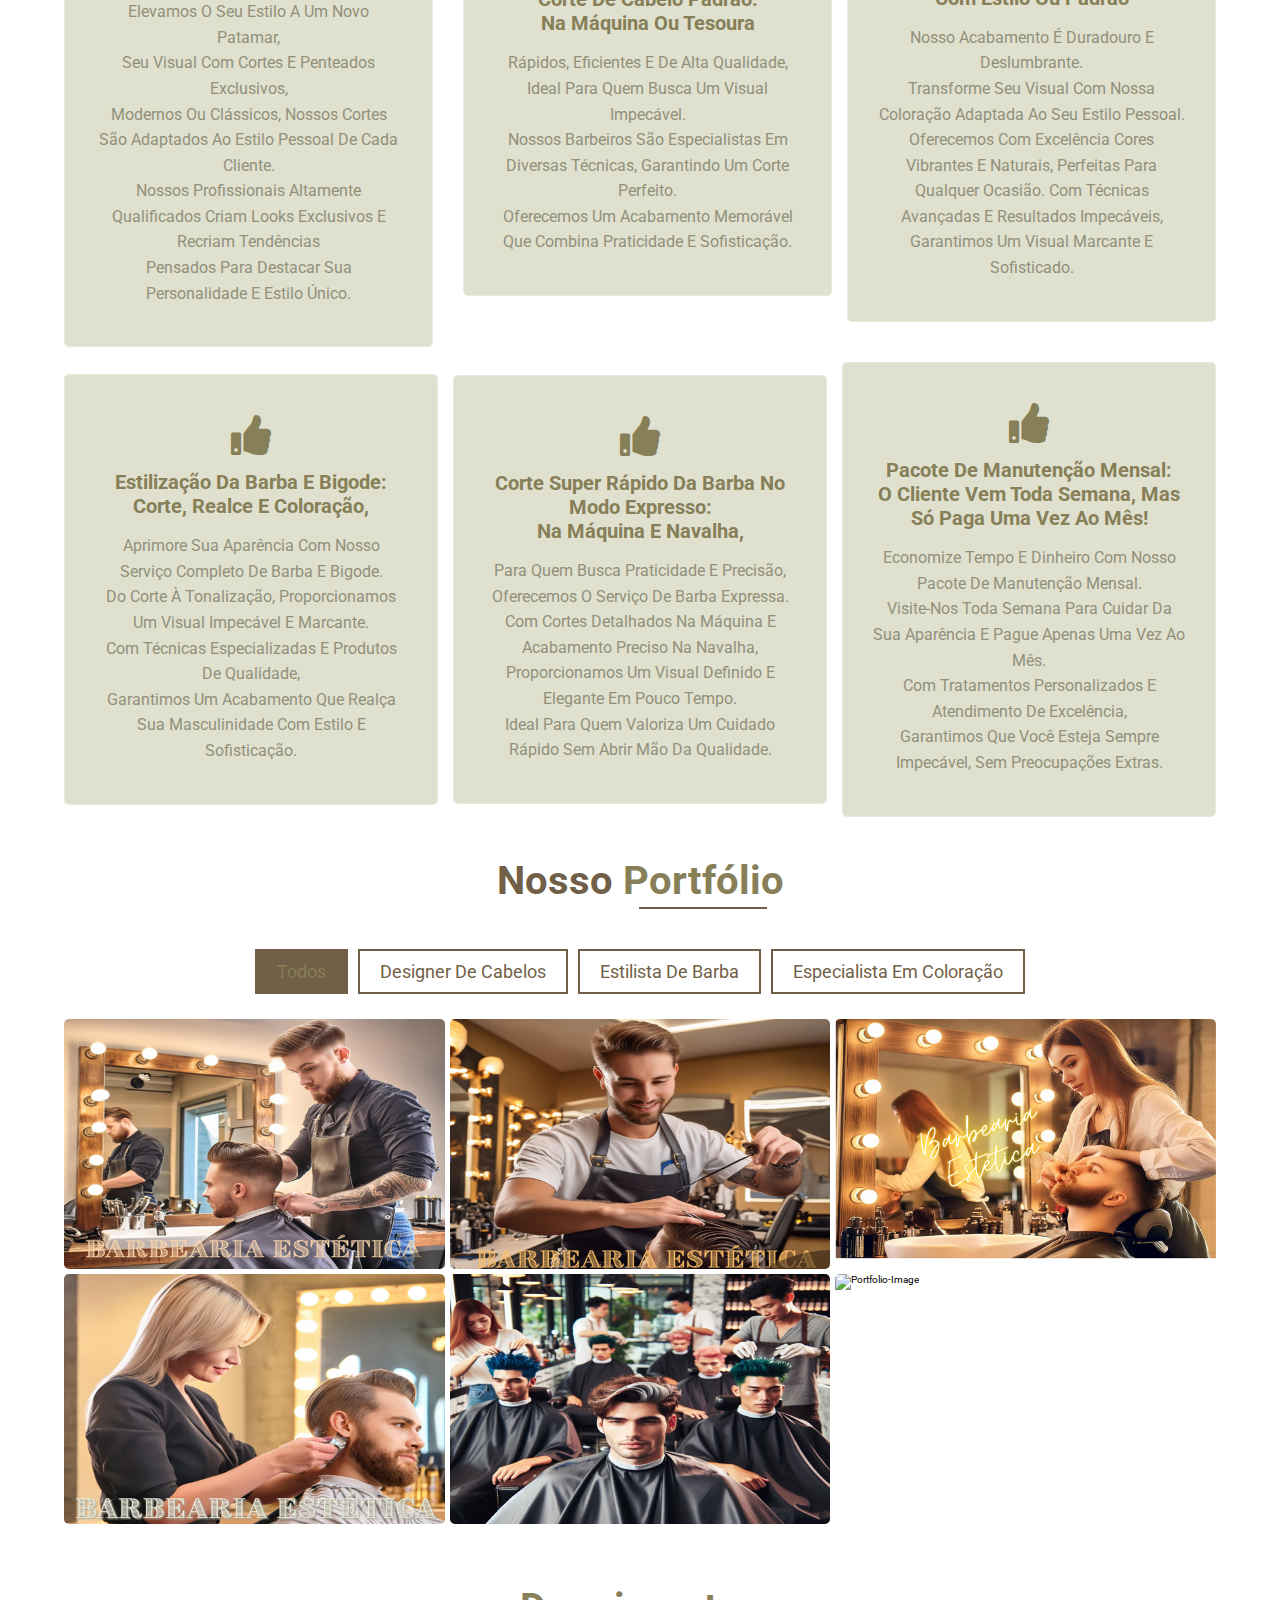
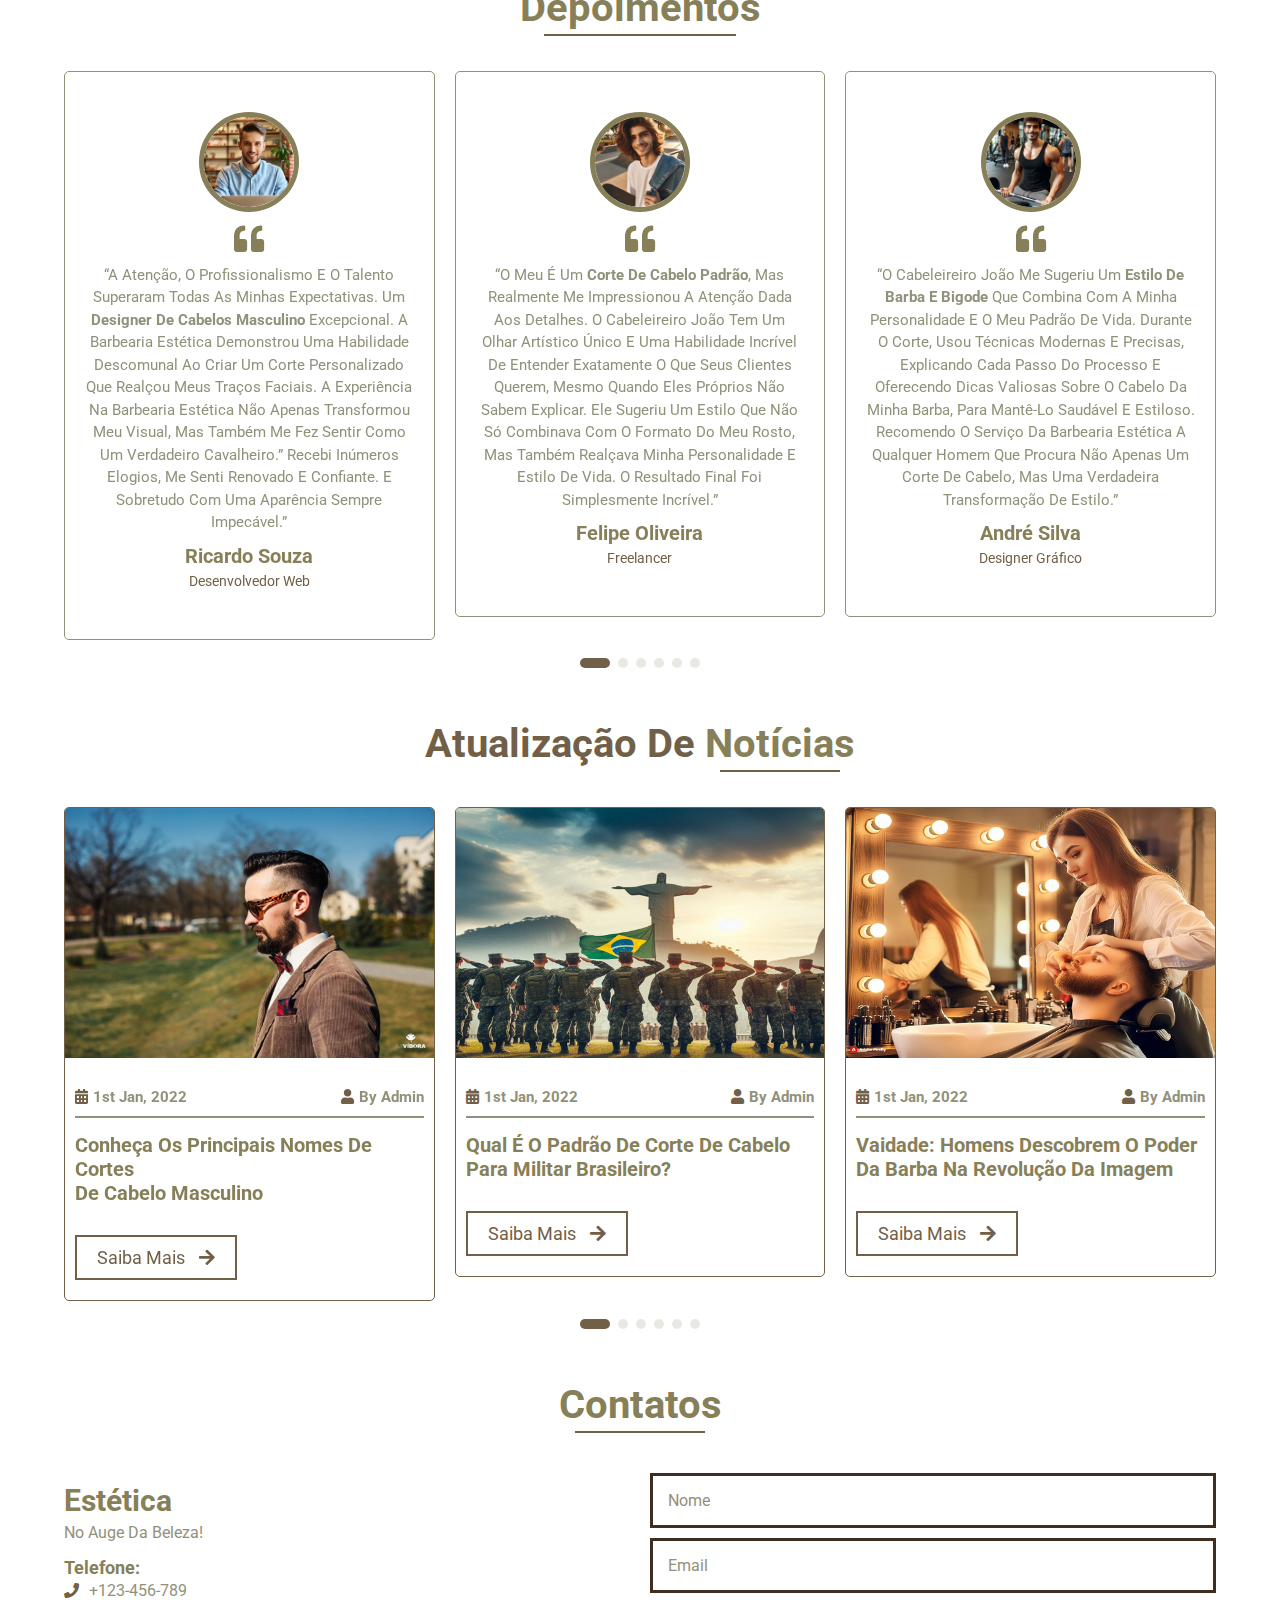
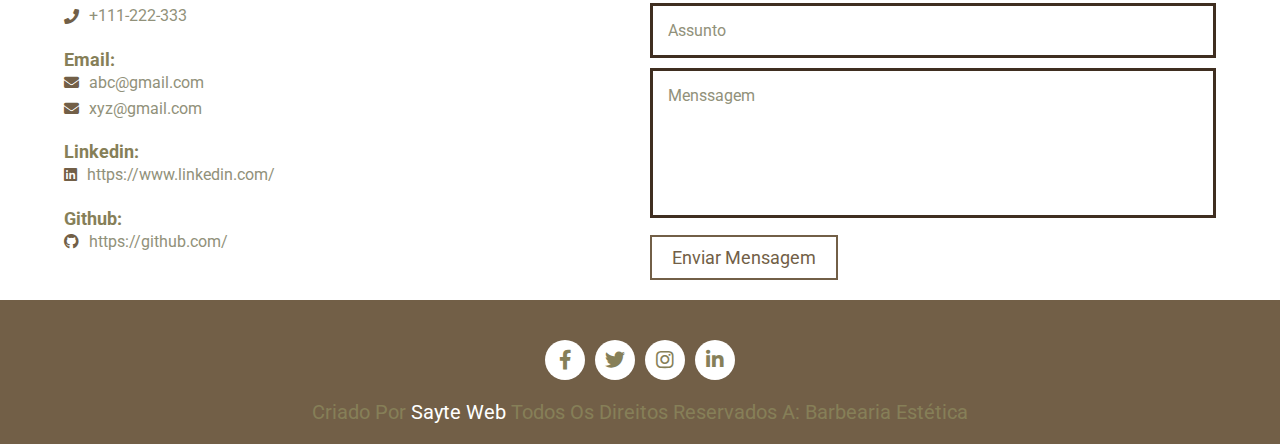
==== commit 3ee69f03: "update 07" ====
--- a/HTML/index.html
+++ b/HTML/index.html
@@ -1,5 +1,6 @@
 <!DOCTYPE html>
 <html lang="en">
+
 <head>
 
     <meta charset="UTF-8">
@@ -22,7 +23,7 @@
     <link rel="stylesheet" href="assets/vendors/magnific-popup/magnific-popup.css" />
 
     <!-- Custom Stylesheets -->
-    <link rel="stylesheet"  href="assets/css/main.css" />
+    <link rel="stylesheet" href="assets/css/main.css" />
     <link rel="stylesheet" href="assets/css/responsive.css" />
 
     <style>
@@ -61,8 +62,51 @@
             transform: rotate(150deg);
         }
     </style>
+    <style>
+        .dropdown-content {
+            display: none;
+            position: absolute;
+            background-color: #f9f9f9;
+            min-width: 200px;
+            box-shadow: 0px 8px 16px 0px rgba(0, 0, 0, 0.2);
+            z-index: 1;
+            padding: 8px;
+            border-radius: 3%;
+            right: 0;
+            /* Alinha o submenu à direita */
+        }
+
+        .dropdown-content a {
+            color: black;
+            padding: 7px;
+            text-decoration: none;
+            display: flex;
+            align-items: center;
+            margin: 5px;
+            color: black;
+            padding: 18px;
+            /* Adiciona padding */
+            text-decoration: none;
+            display: flex;
+            margin: 1px;
+            /* Adiciona a margem */
+            border-radius: 3%;
+        }
+
+        .dropdown-content a:hover {
+            background-color: #ddd;
+            border: #725f47 solid 2px;
+            border-radius: 3%;
+        }
+
+        .dropdown:hover .dropdown-content {
+            display: block;
+        }
+    </style>
+
 
 </head>
+
 <body>
 
 
@@ -72,35 +116,99 @@
     </a>
     <!-------------------- Scroll-Top Area (End) -------------------->
 
-        
+
 
     <!-------------------- Header Area (Start) -------------------->
     <header class="header">
 
         <!-- Logo -->
-        <a class="logo" href="#home"  style="display: flex; align-items: center; text-decoration: none;"">
-            <img src="assets/images/Home/Home.jpeg" alt="home" style="width: 50px; height: 50px; margin-right:">
-            <h2> Barbearia Estética <br>no auge da beleza!</h2> 
+        <a class="logo" href="#home" style="display: flex; align-items: center; text-decoration: none;">
+            <img src="assets/images/Home/Home.jpeg" alt="home" style="width: 50px; height: 50px; margin-right: 10px;">
+            <h2>Barbearia Estética<br>no auge da beleza!</h2>
         </a>
+
         <!-- Logo End -->
 
         <!-- Navbar -->
-        <nav class="navbar">
-            <a href="#home">Inicio</a>
-            <a href="#about">Sobre</a>
-            <a href="#service">Serviços</a>
-            <a href="#portfolio">Portfólio</a>
-            <a href="#testimonial">Depoimentos</a>
-            <a href="#blog">Noticias</a>
-            <a href="#contact">Contatos</a>
+        <nav class="navbar" style="display: flex; justify-content: center; align-items: center; flex-wrap: wrap;">
+            <span style="display: flex; align-items: center; margin-right: 20px;">
+                <i class="fas fa-home fa-lg" aria-hidden="true" , icone></i>
+                <a href="#home" style="margin-left: 10px;">Inicio</a>
+            </span>
+
+            <span style="display: flex; align-items: center; margin-right: 20px;">
+                <i class="fas fa-info-circle fa-lg" aria-hidden="true" style="margin-right: 8px; color: #725f47;"></i>
+                <a href="#about" style="margin-left: 10px;">sobre</a>
+            </span>
+
+            <span style="display: flex; align-items: center; margin-right: 20px;">
+                <i class="fas fa-gavel fa-lg" aria-hidden="true" style="margin-right: 8px; color: #725f47;"></i>
+                <a href="#service" style="margin-left: 10px;">Serviço</a>
+            </span>
+
+            <span style="display: flex; align-items: center; margin-right: 20px;">
+                <i class="fas fa-window-restore fa-lg" aria-hidden="true"
+                    style="margin-right: 8px; color: #725f47;"></i>
+                <a href="#portfolio" style="margin-left: 10px;">Portfolio</a>
+            </span>
+
+            <span style="display: flex; align-items: center; margin-right: 20px;">
+                <i class="fa fa-users fa-lg" aria-hidden="true" style="margin-right: 8px; color: #725f47;"></i>
+                <a href="#testimonial" style="margin-left: 10px;">Depoimento</a>
+            </span>
+
+            <span style="display: flex; align-items: center; margin-right: 20px;">
+                <i class="fa fa-file fa-lg" aria-hidden="true" style="margin-right: 8px; color: #725f47;"></i>
+                <a href="#blog" style="margin-left: 10px;">Noticias</a>
+            </span>
+
+            <span style="display: flex; align-items: center; margin-right: 20px;">
+                <i class="fa fa-phone-square fa-lg" aria-hidden="true" style="margin-right: 8px; color: #725f47;"></i>
+                <a href="#contact" style="margin-left: 10px;">Contato</a>
+            </span>
+            <div class="dropdown" style="position: relative; display: inline-block;">
+                <span style="display: flex; align-items: center; margin-right: 20px;">
+                    <i class="fa fa-user" aria-hidden="true" style="margin-right: 8px; color: #725f47;"></i>
+                    <a href="Login.html" style="margin-left: 10px;">Login</a>
+                </span>
+                <div class="dropdown-content"
+                    style="display: none; position: absolute; background-color: white; width: 200px; box-shadow: 0px 8px 16px 0px rgba(0,0,0,0.2); z-index: 1; padding: 8px; border-radius: 3%;">
+                    <a href="UsuarioIndex.html"
+                        style="padding: 7px; text-decoration: none; display: flex; align-items: center; margin: 5px;">
+                        <i class="fa fa-users" aria-hidden="true" style="margin-right: 8px; color: #725f47;"></i>
+                        Usuarios
+                    </a>
+                    <a href="AgendamentoIndex.html"
+                        style="padding: 7px; text-decoration: none; display: flex; align-items: center; margin: 5px;">
+                        <i class="fa fa-calendar" aria-hidden="true" style="margin-right: 8px; color: #725f47;"></i>
+                        Agendamento Admin
+                    </a>
+                    <a href="AgendamentoClienteIndex.html"
+                        style="padding: 7px; text-decoration: none; display: flex; align-items: center; margin: 5px;">
+                        <i class="fa fa-calendar" aria-hidden="true" style="margin-right: 8px; color: #725f47;;"></i>
+                        Agendamento User
+                    </a>
+                    <a href="#settings"
+                        style="padding: 7px; text-decoration: none; display: flex; align-items: center; margin: 5px;">
+                        <i class="fa fa-user-plus" aria-hidden="true" style="margin-right: 8px; color: #725f47;;"></i>
+                        Cadastro Agendamento
+                    </a>
+                    <a href="#logout"
+                        style="padding: 7px; text-decoration: none; display: flex; align-items: center; margin: 5px;">
+                        <i class="fa fa-bar-chart" aria-hidden="true" style="margin-right: 8px; color: #725f47;"></i>
+                        Relatório
+                    </a>
+                </div>
+            </div>
+
         </nav>
 
         <!-- Menubar -->
         <div class="fas fa-bars" id="menu-btn"></div>
-        
+
     </header>
     <!-------------------- Header Area (End) -------------------->
- 
+
 
 
     <!-------------------- Home Area (Start) -------------------->
@@ -111,15 +219,15 @@
             <div class="content">
                 <div class="text">
                     <h2>Olá, nós somos a Estética</h1>
-                    <h1>E temos a oferecer: <br> <span class="typing-text"></span></h1>
-                    <p>
-                        Transformamos o seu visual com excelência e estilo, 
-                        <br>para que você esteja sempre no auge da sua beleza.
-                    </p>
-                   <!--<a href="#" class="btn">Saiba mais<i class="fas fa-user"></i></a> --> 
-                </div>
-            </div>
-    
+                        <h1>E temos a oferecer: <br> <span class="typing-text"></span></h1>
+                        <p>
+                            Transformamos o seu visual com excelência e estilo,
+                            <br>para que você esteja sempre no auge da sua beleza.
+                        </p>
+                        <!--<a href="#" class="btn">Saiba mais<i class="fas fa-user"></i></a> -->
+                </div>
+            </div>
+
             <div class="image">
                 <img src="assets/images/Home/Home.jpeg" alt="Home-Image">
             </div>
@@ -140,30 +248,34 @@
             <div class="image">
                 <img src="assets/images/About/About.jpeg" alt="About-Image" />
             </div>
-    
+
             <div class="content">
 
                 <h2>Sobre</h2>
                 <p>Oferecemos cortes de cabelo modernos e clássicos, adaptados ao estilo pessoal de cada cliente. <br>
-                   também temos um corte de cabelo padrão, rápido eficiente e de alta qualidade para clientes com pouco tempo. <br> 
-                     Nossos barbeiros são especializados em diversas técnicas para garantir um corte perfeito. <br>
-                     Ideal para quem busca um visual impecável de maneira rápida. <br>
-                     Utilizamos produtos de alta qualidade para hidratação e alinhamento, proporcionando um visual impecável. <br>
-                     Serviço de coloração para cabelos, incluindo cobertura de cabelos brancos, luzes e mechas. <br>
-                     Trabalhamos com produtos de ponta para garantir cores vibrantes e duradouras. <br>
-                     Serviço especializado em criar designs simples com máquina de corte. Perfeito para quem prefere um estilo criativo. <br>
-                     Plano de assinatura que inclui cortes de cabelo e aparos de barba mensais com desconto. Ideal para clientes que desejam manter o visual sempre em dia. <br>
+                    também temos um corte de cabelo padrão, rápido eficiente e de alta qualidade para clientes com pouco
+                    tempo. <br>
+                    Nossos barbeiros são especializados em diversas técnicas para garantir um corte perfeito. <br>
+                    Ideal para quem busca um visual impecável de maneira rápida. <br>
+                    Utilizamos produtos de alta qualidade para hidratação e alinhamento, proporcionando um visual
+                    impecável. <br>
+                    Serviço de coloração para cabelos, incluindo cobertura de cabelos brancos, luzes e mechas. <br>
+                    Trabalhamos com produtos de ponta para garantir cores vibrantes e duradouras. <br>
+                    Serviço especializado em criar designs simples com máquina de corte. Perfeito para quem prefere um
+                    estilo criativo. <br>
+                    Plano de assinatura que inclui cortes de cabelo e aparos de barba mensais com desconto. Ideal para
+                    clientes que desejam manter o visual sempre em dia. <br>
 
                 </p>
-   
+
                 <div class="about-info">
 
                     <div class="info">
                         <h4>Idade da empresa: <span>4 anos</span></h4>
                         <h4>Área de atuação: <span>Beleza</span></h4>
                         <h4>País: <span>Brasil</span></h4>
-                        <h4>Ramo de trabalho: <span>Estilização</span></h4>                        
-                        
+                        <h4>Ramo de trabalho: <span>Estilização</span></h4>
+
                     </div>
 
                     <div class="counting">
@@ -172,28 +284,28 @@
                             <h1 class="count" data-count="4">4+</h1>
                             <h3>Anos de experiência</h3>
                         </div>
-                        
+
                         <div class="box">
                             <h1 class="count" data-count="100">100+</h1>
                             <h3>Projetos concluídos</h3>
                         </div>
-            
+
                         <div class="box">
                             <h1 class="count" data-count="80">80+</h1>
                             <h3>Clientes satisfeitos</h3>
                         </div>
-                                    
+
                         <div class="box">
                             <h1 class="count" data-count="20">20+</h1>
                             <h3>Total de Prêmios ganhos</h3>
                         </div>
-                    
-                    </div>
-
-                </div>
-                
-            </div>
-            
+
+                    </div>
+
+                </div>
+
+            </div>
+
         </div>
 
         <div class="skill-container">
@@ -201,7 +313,7 @@
             <div class="heading">
                 <h2>Nossas <span>Habilidades</span></h2>
             </div>
-    
+
             <div class="skills">
                 <div class="skill-item item1">
                     <div class="box">
@@ -217,10 +329,11 @@
                         <div class="progress-bar"> <span></span> </div>
                     </div>
                 </div>
-    
+
                 <div class="skill-item item2">
                     <div class="box">
-                        <h3>Temos uma modelagem e cuidados específicos para cada tipo de barba e bigode.<span> 100% </span> </h3>
+                        <h3>Temos uma modelagem e cuidados específicos para cada tipo de barba e bigode.<span> 100%
+                            </span> </h3>
                         <div class="progress-bar"> <span></span> </div>
                     </div>
                     <div class="box">
@@ -228,19 +341,20 @@
                         <div class="progress-bar"> <span></span> </div>
                     </div>
                     <div class="box">
-                        <h3>Temos soluções abrangentes para manter ou inovar a aparência dos clientes.<span> 100% </span> </h3>
+                        <h3>Temos soluções abrangentes para manter ou inovar a aparência dos clientes.<span> 100%
+                            </span> </h3>
                         <div class="progress-bar"> <span></span> </div>
                     </div>
                 </div>
-    
-            </div>
-    
+
+            </div>
+
         </div>
 
     </section>
     <!-------------------- About Area (End) -------------------->
 
-    
+
 
     <!-------------------- Qualification Area (Start) -------------------->
     <section class="qualification">
@@ -258,30 +372,34 @@
                     <div class="content">
                         <span>2015 - 2016</span>
                         <h3>Designer de cabelos masculino: com cortes ou penteados</h3>
-                        <p>Destaque para o início focado em estilização masculina: 
-                        <br>Iniciamos com foco em estilizar cabelos masculinos, oferecendo cortes e penteados personalizados para cada cliente. </p>
-                    </div>
-                </div>
-    
+                        <p>Destaque para o início focado em estilização masculina:
+                            <br>Iniciamos com foco em estilizar cabelos masculinos, oferecendo cortes e penteados
+                            personalizados para cada cliente.
+                        </p>
+                    </div>
+                </div>
+
                 <div class="experience-item">
                     <i class="fas fa-graduation-cap"></i>
                     <div class="content">
                         <span>2016 - 2017</span>
                         <h3>Corte de Cabelo padrão: na máquina ou na tesoura</h3>
-                        <p>Expansão para cortes clássicos e modernos: 
-                        <br>Expandimos nossos serviços para incluir cortes clássicos e modernos,
-                        atendendo a clientes de todas as idades com técnicas precisas.</p>
-                    </div>
-                </div>
-        
+                        <p>Expansão para cortes clássicos e modernos:
+                            <br>Expandimos nossos serviços para incluir cortes clássicos e modernos,
+                            atendendo a clientes de todas as idades com técnicas precisas.
+                        </p>
+                    </div>
+                </div>
+
                 <div class="experience-item">
                     <i class="fas fa-graduation-cap"></i>
                     <div class="content">
                         <span>2017 - 2018</span>
                         <h3>Coloração de Cabelo: com estilo ou padrão</h3>
-                        <p>Introdução de serviços de coloração com técnicas avançadas: 
-                        <br>Introduzimos serviços de coloração de cabelo, utilizando técnicas avançadas
-                        como tintura, mechas e balayage para transformar a aparência de nossos clientes.</p>
+                        <p>Introdução de serviços de coloração com técnicas avançadas:
+                            <br>Introduzimos serviços de coloração de cabelo, utilizando técnicas avançadas
+                            como tintura, mechas e balayage para transformar a aparência de nossos clientes.
+                        </p>
                     </div>
                 </div>
 
@@ -294,34 +412,38 @@
                     <div class="content">
                         <span>2018 - 2019</span>
                         <h3>Barba e Bigode: corte, realce e tonalisação</h3>
-                        <p>Foco na modelagem e cuidados especializados para barba e bigode: 
-                        <br>Aprimoramos nosso atendimento com modelagem e cuidados especializados
-                         para barba e bigode, garantindo um visual impecável.</p>
-                    </div>
-                </div>
-    
+                        <p>Foco na modelagem e cuidados especializados para barba e bigode:
+                            <br>Aprimoramos nosso atendimento com modelagem e cuidados especializados
+                            para barba e bigode, garantindo um visual impecável.
+                        </p>
+                    </div>
+                </div>
+
                 <div class="experience-item">
                     <i class="fas fa-briefcase"></i>
                     <div class="content">
                         <span>2019 - 2020</span>
                         <h3>Barba Expressa: na máquina e na navalha</h3>
-                        <p>Serviço rápido de modelagem de barba: 
-                        <br>Adicionamos o serviço de Barba Expressa, oferecendo um corte rápido e eficiente 
-                        para clientes com tempo limitado, sem comprometer a qualidade.</p>
-                    </div>
-                </div>
-    
+                        <p>Serviço rápido de modelagem de barba:
+                            <br>Adicionamos o serviço de Barba Expressa, oferecendo um corte rápido e eficiente
+                            para clientes com tempo limitado, sem comprometer a qualidade.
+                        </p>
+                    </div>
+                </div>
+
                 <div class="experience-item">
                     <i class="fas fa-briefcase"></i>
                     <div class="content">
                         <span>2020 - 2021</span>
                         <h3>Pacote de Manutenção Mensal: o cliente vem toda semana mas só paga uma vez ao mês!</h3>
                         <p>Pacotes personalizados para manutenção contínua do estilo dos clientes:
-                        <br>E finalmente lançamos os pacotes de manutenção mensal personalizados,
-                        que inclui cortes, coloração e cuidados com a barba, para manter o estilo dos nossos clientes sempre atualizado.</p>
-                    </div>
-                </div>
-    
+                            <br>E finalmente lançamos os pacotes de manutenção mensal personalizados,
+                            que inclui cortes, coloração e cuidados com a barba, para manter o estilo dos nossos
+                            clientes sempre atualizado.
+                        </p>
+                    </div>
+                </div>
+
             </div>
 
         </div>
@@ -335,79 +457,85 @@
     <section class="service" id="service">
 
         <div class="heading">
-            <h2>Nossos <span>Serviços</span></h2>   
+            <h2>Nossos <span>Serviços</span></h2>
         </div>
 
         <div class="box-container">
 
             <div class="service-item">
                 <i class="fas fa-thumbs-up"></i>
-                <h3>Designer de cabelos masculino: 
-                <br> Cortes e penteados</h3>
+                <h3>Designer de cabelos masculino:
+                    <br> Cortes e penteados
+                </h3>
                 <p>
-                Elevamos o seu estilo a um novo patamar, <br>
-                seu visual com cortes e penteados exclusivos, <br>
-                Modernos ou clássicos, nossos cortes são adaptados ao estilo pessoal de cada cliente. <br>
-                nossos profissionais altamente qualificados criam looks exclusivos e recriam tendências <br>
-                pensados para destacar sua personalidade e estilo único.
-            </p>
-            </div>
-<br>
+                    Elevamos o seu estilo a um novo patamar, <br>
+                    seu visual com cortes e penteados exclusivos, <br>
+                    Modernos ou clássicos, nossos cortes são adaptados ao estilo pessoal de cada cliente. <br>
+                    nossos profissionais altamente qualificados criam looks exclusivos e recriam tendências <br>
+                    pensados para destacar sua personalidade e estilo único.
+                </p>
+            </div>
+            <br>
             <div class="service-item">
                 <i class="fas fa-thumbs-up"></i>
-                <h3>Corte de Cabelo padrão: 
-                <br>Na máquina ou tesoura</h3>
+                <h3>Corte de Cabelo padrão:
+                    <br>Na máquina ou tesoura
+                </h3>
                 <p>
-                
-                Rápidos, eficientes e de alta qualidade, <br>
-                Ideal para quem busca um visual impecável. <br>
-                Nossos barbeiros são especialistas em diversas técnicas, garantindo um corte perfeito. <br> 
-                Oferecemos um acabamento memorável que combina praticidade e sofisticação.
+
+                    Rápidos, eficientes e de alta qualidade, <br>
+                    Ideal para quem busca um visual impecável. <br>
+                    Nossos barbeiros são especialistas em diversas técnicas, garantindo um corte perfeito. <br>
+                    Oferecemos um acabamento memorável que combina praticidade e sofisticação.
                 </p>
             </div>
 
             <div class="service-item">
                 <i class="fas fa-thumbs-up"></i>
-                <h3>Coloração de Cabelo: 
-                <br>com estilo ou padrão</h3>
+                <h3>Coloração de Cabelo:
+                    <br>com estilo ou padrão
+                </h3>
                 <p>
-                nosso acabamento é duradouro e deslumbrante.<br>
-                Transforme seu visual com nossa coloração adaptada ao seu estilo pessoal. <br>
-                oferecemos com excelência cores vibrantes e naturais, perfeitas para qualquer ocasião. 
-                Com técnicas avançadas e resultados impecáveis, <br>
-                garantimos um visual marcante e sofisticado. <br>
-                
+                    nosso acabamento é duradouro e deslumbrante.<br>
+                    Transforme seu visual com nossa coloração adaptada ao seu estilo pessoal. <br>
+                    oferecemos com excelência cores vibrantes e naturais, perfeitas para qualquer ocasião.
+                    Com técnicas avançadas e resultados impecáveis, <br>
+                    garantimos um visual marcante e sofisticado. <br>
+
                 </p>
             </div>
 
             <div class="service-item">
                 <i class="fas fa-thumbs-up"></i>
-                <h3>Estilização da Barba e Bigode: 
-                <br>corte, realce e coloração,</h3>
+                <h3>Estilização da Barba e Bigode:
+                    <br>corte, realce e coloração,
+                </h3>
                 <p>
-                Aprimore sua aparência com nosso serviço completo de barba e bigode. <br>
-                Do corte à tonalização, proporcionamos um visual impecável e marcante. <br>
-                Com técnicas especializadas e produtos de qualidade, <br>
-                garantimos um acabamento que realça sua masculinidade com estilo e sofisticação.
+                    Aprimore sua aparência com nosso serviço completo de barba e bigode. <br>
+                    Do corte à tonalização, proporcionamos um visual impecável e marcante. <br>
+                    Com técnicas especializadas e produtos de qualidade, <br>
+                    garantimos um acabamento que realça sua masculinidade com estilo e sofisticação.
                 </p>
             </div>
 
             <div class="service-item">
                 <i class="fas fa-thumbs-up"></i>
-                <h3>Corte super rápido da Barba no modo Expresso: 
-                <br>Na máquina e navalha,</h3>
+                <h3>Corte super rápido da Barba no modo Expresso:
+                    <br>Na máquina e navalha,
+                </h3>
                 <p>
-                Para quem busca praticidade e precisão, oferecemos o serviço de barba expressa. <br>
-                Com cortes detalhados na máquina e acabamento preciso na navalha, <br>
-                proporcionamos um visual definido e elegante em pouco tempo. <br>
-                Ideal para quem valoriza um cuidado rápido sem abrir mão da qualidade.     
+                    Para quem busca praticidade e precisão, oferecemos o serviço de barba expressa. <br>
+                    Com cortes detalhados na máquina e acabamento preciso na navalha, <br>
+                    proporcionamos um visual definido e elegante em pouco tempo. <br>
+                    Ideal para quem valoriza um cuidado rápido sem abrir mão da qualidade.
                 </p>
             </div>
 
             <div class="service-item">
                 <i class="fas fa-thumbs-up"></i>
-                <h3>Pacote de Manutenção Mensal: 
-                <br>o cliente vem toda semana, mas só paga uma vez ao mês!</h3>
+                <h3>Pacote de Manutenção Mensal:
+                    <br>o cliente vem toda semana, mas só paga uma vez ao mês!
+                </h3>
                 <p>
                     Economize tempo e dinheiro com nosso pacote de manutenção mensal. <br>
                     Visite-nos toda semana para cuidar da sua aparência e pague apenas uma vez ao mês. <br>
@@ -435,42 +563,46 @@
                 <li class="button btn" data-filter="design">Estilista de barba</li>
                 <li class="button btn" data-filter="photography">especialista em coloração</li>
             </ul>
-    
+
             <div class="box-container">
-    
+
                 <div class="portfolio-item image web">
                     <img src="assets/images/Portfolio/portfolio1.png" alt="Portfolio-Image" />
                     <div class="content">
                         <h4>Designer de Cabelos</h4>
                         <p>com cortes e penteados</p>
-                        <a data-effect="mfp-newspaper" href="assets/images/Portfolio/portfolio1.png" class="view-btn"><i class="fas fa-search-plus"></i></a>
-                    </div>
-                </div>
-    
+                        <a data-effect="mfp-newspaper" href="assets/images/Portfolio/portfolio1.png" class="view-btn"><i
+                                class="fas fa-search-plus"></i></a>
+                    </div>
+                </div>
+
                 <div class="portfolio-item image web">
                     <img src="assets/images/Portfolio/portfolio2.png" alt="Portfolio-Image" />
                     <div class="content">
                         <h4>Corte de Cabelo padrão</h4>
                         <p> Na máquina ou tesoura</p>
-                        <a data-effect="mfp-newspaper" href="assets/images/Portfolio/portfolio2.png" class="view-btn"><i class="fas fa-search-plus"></i></a>
-                    </div>
-                </div>
-    
+                        <a data-effect="mfp-newspaper" href="assets/images/Portfolio/portfolio2.png" class="view-btn"><i
+                                class="fas fa-search-plus"></i></a>
+                    </div>
+                </div>
+
                 <div class="portfolio-item image design">
                     <img src="assets/images/Portfolio/portfolio3.png" alt="Portfolio-Image" />
                     <div class="content">
                         <h4>Estilizar Barba e Bigode</h4>
                         <p>Com corte, realce e coloração</p>
-                        <a data-effect="mfp-newspaper" href="assets/images/Portfolio/portfolio3.png" class="view-btn"><i class="fas fa-search-plus"></i></a>
-                    </div>
-                </div>
-    
+                        <a data-effect="mfp-newspaper" href="assets/images/Portfolio/portfolio3.png" class="view-btn"><i
+                                class="fas fa-search-plus"></i></a>
+                    </div>
+                </div>
+
                 <div class="portfolio-item image design">
                     <img src="assets/images/Portfolio/portfolio4.png" alt="Portfolio-Image" />
                     <div class="content">
                         <h4>Barba Expressa</h4>
                         <p>Na máquina e navalha</p>
-                        <a data-effect="mfp-newspaper" href="assets/images/Portfolio/portfolio4.png" class="view-btn"><i class="fas fa-search-plus"></i></a>
+                        <a data-effect="mfp-newspaper" href="assets/images/Portfolio/portfolio4.png" class="view-btn"><i
+                                class="fas fa-search-plus"></i></a>
                     </div>
                 </div>
                 <div class="portfolio-item image photography">
@@ -478,23 +610,25 @@
                     <div class="content">
                         <h4>Coloração de cabelos</h4>
                         <p>com estilo ou padrão</p>
-                        <a data-effect="mfp-newspaper" href="assets/images/Portfolio/portfolio5.png" class="view-btn"><i class="fas fa-search-plus"></i></a>
-                    </div>
-                </div>
-    
+                        <a data-effect="mfp-newspaper" href="assets/images/Portfolio/portfolio5.png" class="view-btn"><i
+                                class="fas fa-search-plus"></i></a>
+                    </div>
+                </div>
+
                 <div class="portfolio-item image photography">
                     <img src="assets/images/Portfolio/portfolio6.png" alt="Portfolio-Image" />
                     <div class="content">
                         <h4>Pacote de Manutenção Mensal</h4>
                         <p>o cliente vem toda semana, mas só paga uma vez ao mês!</p>
-                        <a data-effect="mfp-newspaper" href="assets/images/Portfolio/portfolio-6.png" class="view-btn"><i class="fas fa-search-plus"></i></a>
-                    </div>
-                </div>
-    
-            </div>
-    
-        </div>
-        
+                        <a data-effect="mfp-newspaper" href="assets/images/Portfolio/portfolio-6.png"
+                            class="view-btn"><i class="fas fa-search-plus"></i></a>
+                    </div>
+                </div>
+
+            </div>
+
+        </div>
+
     </section>
     <!-------------------- Portfolio Area (End) -------------------->
 
@@ -516,11 +650,14 @@
                     <i class="fas fa-quote-left"></i>
 
                     <p class="comment">
-                        “A atenção, o profissionalismo e o talento superaram todas as minhas expectativas. 
+                        “A atenção, o profissionalismo e o talento superaram todas as minhas expectativas.
                         Um <strong>designer de cabelos masculino</strong> excepcional.
-                        A Barbearia Estética demonstrou uma habilidade descomunal ao criar um corte personalizado que realçou meus traços faciais.
-                        A experiência na Barbearia Estética não apenas transformou meu visual, mas também me fez sentir como um verdadeiro cavalheiro.”
-                        Recebi inúmeros elogios, me senti renovado e confiante. E sobretudo com uma aparência sempre impecável.”
+                        A Barbearia Estética demonstrou uma habilidade descomunal ao criar um corte personalizado que
+                        realçou meus traços faciais.
+                        A experiência na Barbearia Estética não apenas transformou meu visual, mas também me fez sentir
+                        como um verdadeiro cavalheiro.”
+                        Recebi inúmeros elogios, me senti renovado e confiante. E sobretudo com uma aparência sempre
+                        impecável.”
                     </p>
 
                     <div class="intro">
@@ -535,9 +672,12 @@
                     <i class="fas fa-quote-left"></i>
 
                     <p class="comment">
-                        “O meu é um <strong>corte de cabelo padrão</strong>, mas realmente me impressionou a atenção dada aos detalhes.
-                        O cabeleireiro João tem um olhar artístico único e uma habilidade incrível de entender exatamente o que seus clientes querem,
-                        mesmo quando eles próprios não sabem explicar. Ele sugeriu um estilo que não só combinava com o formato do meu rosto,
+                        “O meu é um <strong>corte de cabelo padrão</strong>, mas realmente me impressionou a atenção
+                        dada aos detalhes.
+                        O cabeleireiro João tem um olhar artístico único e uma habilidade incrível de entender
+                        exatamente o que seus clientes querem,
+                        mesmo quando eles próprios não sabem explicar. Ele sugeriu um estilo que não só combinava com o
+                        formato do meu rosto,
                         mas também realçava minha personalidade e estilo de vida.
                         O resultado final foi simplesmente incrível.”
                     </p>
@@ -554,10 +694,12 @@
                     <i class="fas fa-quote-left"></i>
 
                     <p class="comment">
-                        “o cabeleireiro João me sugeriu um <strong>estilo de barba e bigode</strong> que combina com a minha personalidade e o meu padrão de vida.
-                        Durante o corte,  usou técnicas modernas e precisas, explicando cada passo do processo
-                        e oferecendo dicas valiosas sobre o cabelo da minha barba, para mantê-lo saudável e estiloso. 
-                        Recomendo o serviço da barbearia Estética a qualquer homem que procura não apenas um corte de cabelo, 
+                        “o cabeleireiro João me sugeriu um <strong>estilo de barba e bigode</strong> que combina com a
+                        minha personalidade e o meu padrão de vida.
+                        Durante o corte, usou técnicas modernas e precisas, explicando cada passo do processo
+                        e oferecendo dicas valiosas sobre o cabelo da minha barba, para mantê-lo saudável e estiloso.
+                        Recomendo o serviço da barbearia Estética a qualquer homem que procura não apenas um corte de
+                        cabelo,
                         mas uma verdadeira transformação de estilo.”
                     </p>
 
@@ -573,11 +715,11 @@
                     <i class="fas fa-quote-left"></i>
 
                     <p class="comment">
-                        "Em apenas minutos, com o serviço de <strong>barba expressa</strong>, 
+                        "Em apenas minutos, com o serviço de <strong>barba expressa</strong>,
                         transformaram a aparência da minha barba, deslocada em uma top,
                         com uma combinação perfeita de máquina e navalha. Me impressionou a personalização.
-                        Mesmo em um tempo curto, A Ana conseguiu personalizar o estilo da barba. 
-                        Ideal para quem busca uma transformação rápida e elegante sem comprometer a qualidade. 
+                        Mesmo em um tempo curto, A Ana conseguiu personalizar o estilo da barba.
+                        Ideal para quem busca uma transformação rápida e elegante sem comprometer a qualidade.
                         Recomendo fortemente a qualquer homem que deseje uma barba impecável em pouco tempo."
                     </p>
 
@@ -587,19 +729,20 @@
 
                     </div>
                 </div>
-                
+
                 <div class="swiper-slide testi-item">
                     <img src="assets/images/Testimonials/Lucas Almeida.png" alt="Testimonial-Pic" />
 
                     <i class="fas fa-quote-left"></i>
 
                     <p class="comment">
-                        "Busquei inovação na Coloração de Cabelo com estilo ou padrão, mas me surpreende com tamanha eficiência.
+                        "Busquei inovação na Coloração de Cabelo com estilo ou padrão, mas me surpreende com tamanha
+                        eficiência.
                         Mestres em estilização.
                         Saí da barbearia me sentindo renovado e confiante, recebendo elogios de todos ao meu redor.
-                        Com cortes precisos, realces bem-feitos e com a coloração sofisticada e impecável 
+                        Com cortes precisos, realces bem-feitos e com a coloração sofisticada e impecável
                         a Barbearia Estética é capaz de transformar completamente a aparência de qualquer um.
-                        Sem dúvida, São verdadeiros artistas na estilização."" 
+                        Sem dúvida, São verdadeiros artistas na estilização.""
 
                     </p>
 
@@ -615,11 +758,13 @@
                     <i class="fas fa-quote-left"></i>
 
                     <p class="comment">
-                        "A conveniência de pagar uma única vez por mês é insuperável, e a qualidade do serviço é excepcional. 
-                        Para o meu trabalho como influenciador digital, minha imagem é fundamental, e o <strong>Pacote de Manutenção Mensal</strong>" da Barbearia Estética tem sido uma verdadeira bênção. 
+                        "A conveniência de pagar uma única vez por mês é insuperável, e a qualidade do serviço é
+                        excepcional.
+                        Para o meu trabalho como influenciador digital, minha imagem é fundamental, e o <strong>Pacote
+                            de Manutenção Mensal</strong>" da Barbearia Estética tem sido uma verdadeira bênção.
                         Com minha agenda abarrotada de eventos, eu não tenho tempo para agendamentos frequentes.
                         Recomendo grandemente a qualquer homem que queira manter seu status em alta. A paz!"
-                       
+
                     </p>
 
                     <div class="intro">
@@ -660,8 +805,9 @@
                             <h5><i class="fas fa-user"></i><span>by admin</span></h5>
                         </div>
                         <a class="main-heading" href="#">Conheça os principais nomes de cortes <br> de cabelo masculino
-                        </p>    
-                        <a href="https://blog.lavibora.com.br/nomes-de-cortes-de-cabelo/" class="btn" target="_blank">Saiba mais <i class="fas fa-arrow-right"></i></a>
+                            </p>
+                            <a href="https://blog.lavibora.com.br/nomes-de-cortes-de-cabelo/" class="btn"
+                                target="_blank">Saiba mais <i class="fas fa-arrow-right"></i></a>
 
                     </div>
                 </div>
@@ -675,9 +821,11 @@
                             <h5><i class="fas fa-calendar-alt"></i><span>1st jan, 2022</span></h5>
                             <h5><i class="fas fa-user"></i><span>by admin</span></h5>
                         </div>
-                        <a class="main-heading" href="#">Qual é o padrão de corte de cabelo <br> para militar brasileiro?
-                        </p>    
-                        <a href="https://www.portalinsights.com.br/perguntas-frequentes/qual-padrao-do-corte-militar" class="btn" target="_blank">Saiba mais <i class="fas fa-arrow-right"></i></a>
+                        <a class="main-heading" href="#">Qual é o padrão de corte de cabelo <br> para militar
+                            brasileiro?
+                            </p>
+                            <a href="https://www.portalinsights.com.br/perguntas-frequentes/qual-padrao-do-corte-militar"
+                                class="btn" target="_blank">Saiba mais <i class="fas fa-arrow-right"></i></a>
                     </div>
                 </div>
 
@@ -690,10 +838,12 @@
                             <h5><i class="fas fa-calendar-alt"></i><span>1st jan, 2022</span></h5>
                             <h5><i class="fas fa-user"></i><span>by admin</span></h5>
                         </div>
-                        <a class="main-heading" href="#">Vaidade: homens descobrem o poder da barba na revolução da imagem</a>
+                        <a class="main-heading" href="#">Vaidade: homens descobrem o poder da barba na revolução da
+                            imagem</a>
                         <p>
-                        </p>    
-                        <a href="https://www.em.com.br/app/noticia/empresas/2021/08/04/interna-empresas,1292842/vaidade-homens-descobrem-o-poder-da-barba-na-revolucao-da-imagem.shtml" class="btn" target="_blank">Saiba mais <i class="fas fa-arrow-right"></i></a>
+                        </p>
+                        <a href="https://www.em.com.br/app/noticia/empresas/2021/08/04/interna-empresas,1292842/vaidade-homens-descobrem-o-poder-da-barba-na-revolucao-da-imagem.shtml"
+                            class="btn" target="_blank">Saiba mais <i class="fas fa-arrow-right"></i></a>
                     </div>
                 </div>
 
@@ -706,10 +856,12 @@
                             <h5><i class="fas fa-calendar-alt"></i><span>1st jan, 2022</span></h5>
                             <h5><i class="fas fa-user"></i><span>by admin</span></h5>
                         </div>
-                        <a class="main-heading" href="#">Barba Lenhador:  <br> Tudo o que você Precisa Saber e com Estilo</a>
+                        <a class="main-heading" href="#">Barba Lenhador: <br> Tudo o que você Precisa Saber e com
+                            Estilo</a>
                         <p>
-                        </p>    
-                        <a href="https://blog.daazcavernas.com/barba-lenhador/" class="btn" target="_blank">Saiba mais <i class="fas fa-arrow-right"></i></a>
+                        </p>
+                        <a href="https://blog.daazcavernas.com/barba-lenhador/" class="btn" target="_blank">Saiba mais
+                            <i class="fas fa-arrow-right"></i></a>
                     </div>
                 </div>
 
@@ -724,8 +876,9 @@
                         </div>
                         <a class="main-heading" href="#">A vez deles: <br> tudo sobre Coloração Pessoal Masculina </a>
                         <p>
-                        </p>    
-                        <a href="https://blog.daazcavernas.com/barba-lenhador/" class="btn" target="_blank">Saiba mais <i class="fas fa-arrow-right"></i></a>
+                        </p>
+                        <a href="https://blog.daazcavernas.com/barba-lenhador/" class="btn" target="_blank">Saiba mais
+                            <i class="fas fa-arrow-right"></i></a>
                     </div>
                 </div>
 
@@ -740,8 +893,9 @@
                         </div>
                         <a class="main-heading" href="#">Barbearia por assinatura: <br> como é e quais as vantagens</a>
                         <p>
-                        </p>    
-                        <a href="https://blog.vindi.com.br/assinatura-em-barbearias/" class="btn" target="_blank">Saiba mais <i class="fas fa-arrow-right"></i></a>
+                        </p>
+                        <a href="https://blog.vindi.com.br/assinatura-em-barbearias/" class="btn" target="_blank">Saiba
+                            mais <i class="fas fa-arrow-right"></i></a>
                     </div>
                 </div>
 
@@ -770,7 +924,7 @@
                 <h3>Estética</h3>
 
                 <p>No auge da beleza!</p>
-    
+
                 <div class="info-item">
                     <h4>Telefone:</h4>
                     <div class="detail">
@@ -782,7 +936,7 @@
                         <p>+111-222-333</p>
                     </div>
                 </div>
-    
+
                 <div class="info-item">
                     <h4>email:</h4>
                     <div class="detail">
@@ -811,19 +965,20 @@
                     </div>
                 </div>
             </div>
-    
+
             <form method="post" class="contact-form" id="contactUs-Form">
-                    
+
                 <input type="text" name="name" class="box" id="name" placeholder="Nome" required />
                 <input type="email" name="email" class="box" id="email" placeholder="Email" required />
                 <input type="text" name="subject" class="box" id="subject" placeholder="Assunto" required />
-                <textarea cols="30" rows="10" name="comment" id="comment" class="box" placeholder="Menssagem"></textarea>
+                <textarea cols="30" rows="10" name="comment" id="comment" class="box"
+                    placeholder="Menssagem"></textarea>
                 <button type="submit" class="btn" name="submit" id="submit">Enviar mensagem</button>
-                
+
                 <span class="alert" id="msg"></span>
-                
+
             </form>
-            
+
         </div>
 
     </section>
@@ -840,7 +995,7 @@
         </div>
 
         <div class="content">
-            <p> 
+            <p>
                 Criado por <span>Sayte Web </span> todos os direitos reservados a: Barbearia Estética
             </p>
         </div>
@@ -874,7 +1029,7 @@
         var typed = new Typed('.typing-text', {
 
             strings: ['Designer de cabelos masculino: com cortes ou penteados', 'Corte de Cabelo padrão: máquina ou tesoura', 'Coloração de Cabelo: com estilo ou padrão',
-             'Barba e Bigode: corte, realce e tonalisação', 'Barba Expressa: na máquina e na navalha', 'Pacote de Manutenção Mensal: o cliente vem toda semana mas só paga uma vez ao mês!'],
+                'Barba e Bigode: corte, realce e tonalisação', 'Barba Expressa: na máquina e na navalha', 'Pacote de Manutenção Mensal: o cliente vem toda semana mas só paga uma vez ao mês!'],
             typeSpeed: 120,
             loop: true
         });
@@ -882,24 +1037,35 @@
 
     <!-- Contact-Form Script -->
     <script>
-        jQuery('#contactUs-Form').on('submit',function(e){
-          jQuery('#msg').html('');
-          jQuery('#submit').html('Please wait');
-          jQuery('#submit').attr('disabled',true);
-          jQuery.ajax({
-              url:'assets/php/submit.php',
-              type:'post',
-              data:jQuery('#contactUs-Form').serialize(),
-              success:function(result){
-                  jQuery('#msg').html(result);
-                  jQuery('#submit').html('Submit');
-                  jQuery('#submit').attr('disabled',false);
-                  jQuery('#contactUs-Form')[0].reset();
-              }
-          });
-          e.preventDefault();
+        jQuery('#contactUs-Form').on('submit', function (e) {
+            jQuery('#msg').html('');
+            jQuery('#submit').html('Please wait');
+            jQuery('#submit').attr('disabled', true);
+            jQuery.ajax({
+                url: 'assets/php/submit.php',
+                type: 'post',
+                data: jQuery('#contactUs-Form').serialize(),
+                success: function (result) {
+                    jQuery('#msg').html(result);
+                    jQuery('#submit').html('Submit');
+                    jQuery('#submit').attr('disabled', false);
+                    jQuery('#contactUs-Form')[0].reset();
+                }
+            });
+            e.preventDefault();
         });
     </script>
+    <script>
+        // Script to handle the dropdown functionality
+        document.querySelector('.dropdown').addEventListener('mouseover', function () {
+            this.querySelector('.dropdown-content').style.display = 'block';
+        });
+
+        document.querySelector('.dropdown').addEventListener('mouseout', function () {
+            this.querySelector('.dropdown-content').style.display = 'none';
+        });
+    </script>
 
 </body>
+
 </html>--- a/HTML/assets/css/main.css
+++ b/HTML/assets/css/main.css
@@ -45,6 +45,8 @@
   	        transition: all 0.2s linear;
 }
 
+
+
 *::selection{
     color: var(--white);
     background-color: var(--purple);
@@ -91,7 +93,6 @@
 }
 
 /*--------------------- 0- Global CSS (End) ---------------------*/
-
 
 
 /*--------------------- 1- Heading CSS (Start) ---------------------*/
@@ -615,7 +616,7 @@
 }
 
 .service-item:hover{
-    background-color: #ffff;
+    background-color: var(--purple);
 }
 
 .service-item i{
@@ -700,7 +701,7 @@
     height: 80%;
     width: 80%;
     border-radius: 0.5rem;
-    background-color: rgba(255, 252, 252, 0.8);
+    background-color: rgba(0, 0, 0, 0.8);
     display: -webkit-box;
     display: -ms-flexbox;
     display: flex;
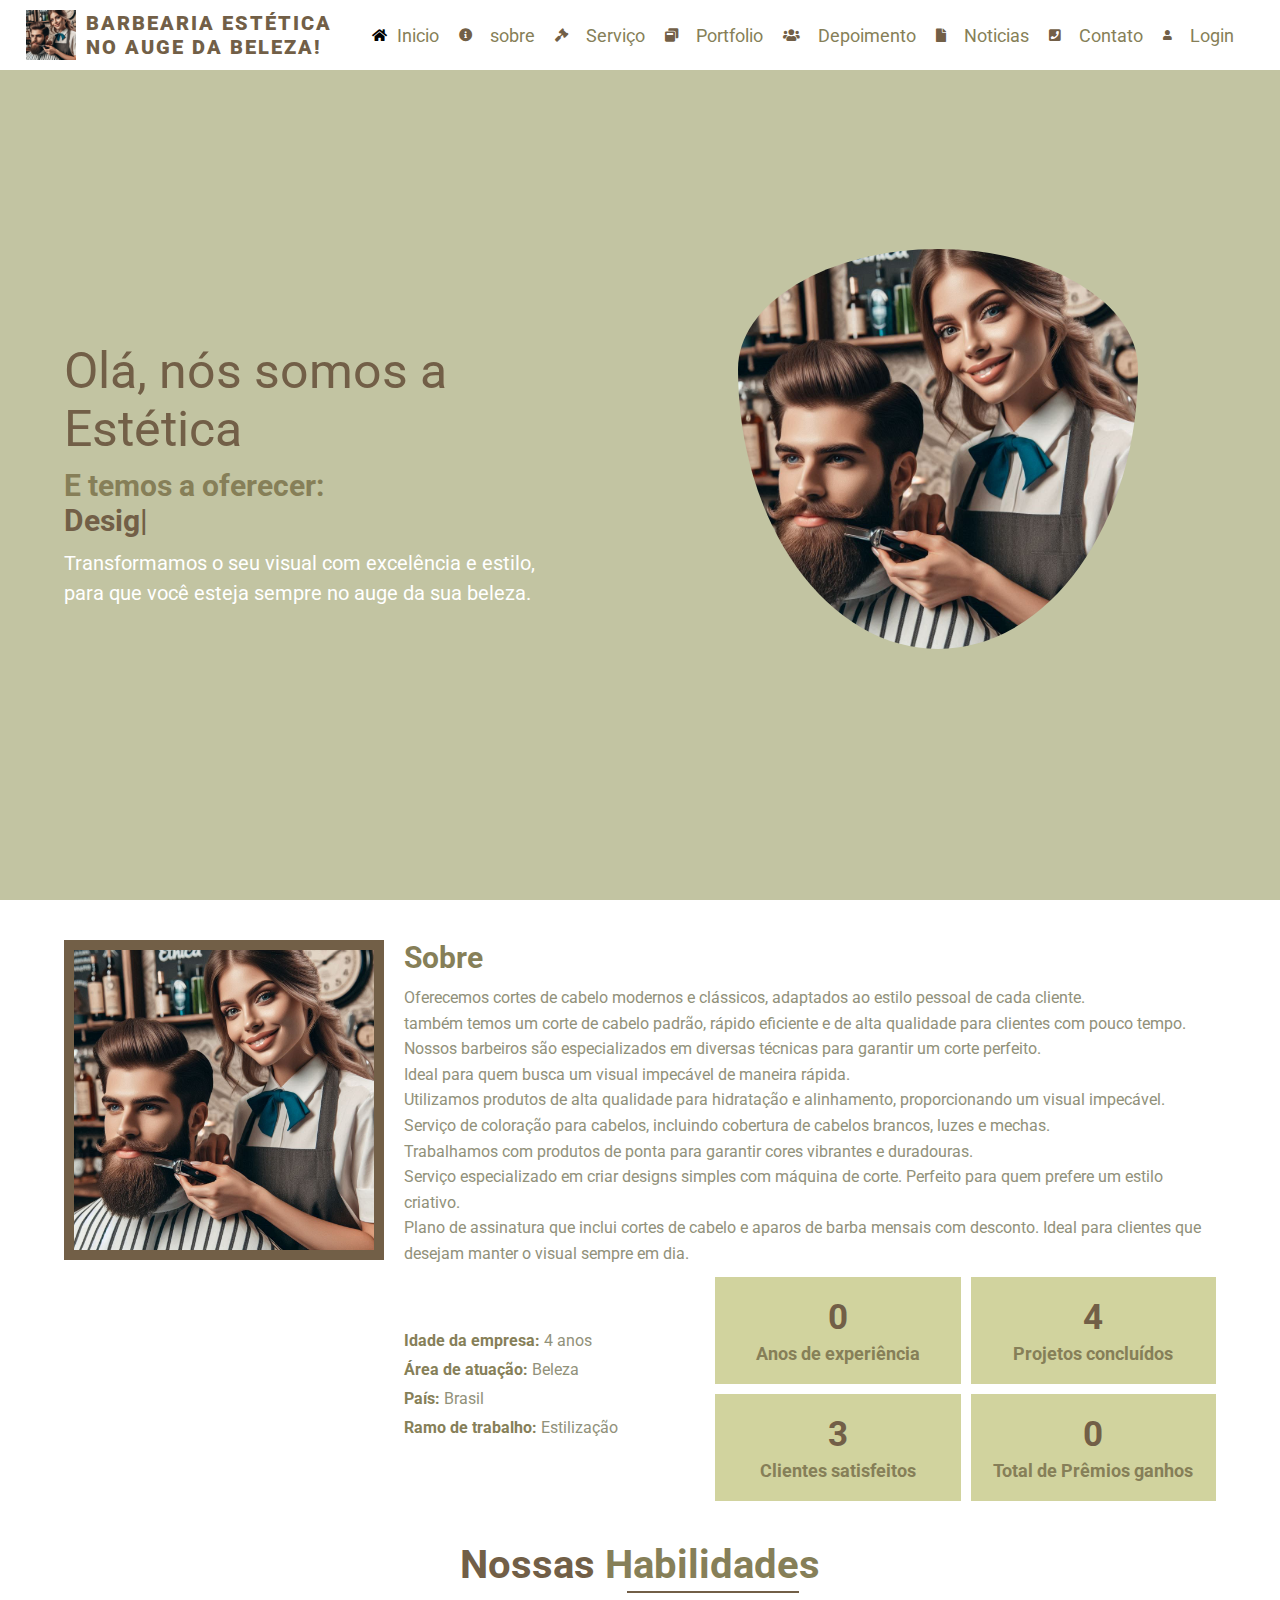
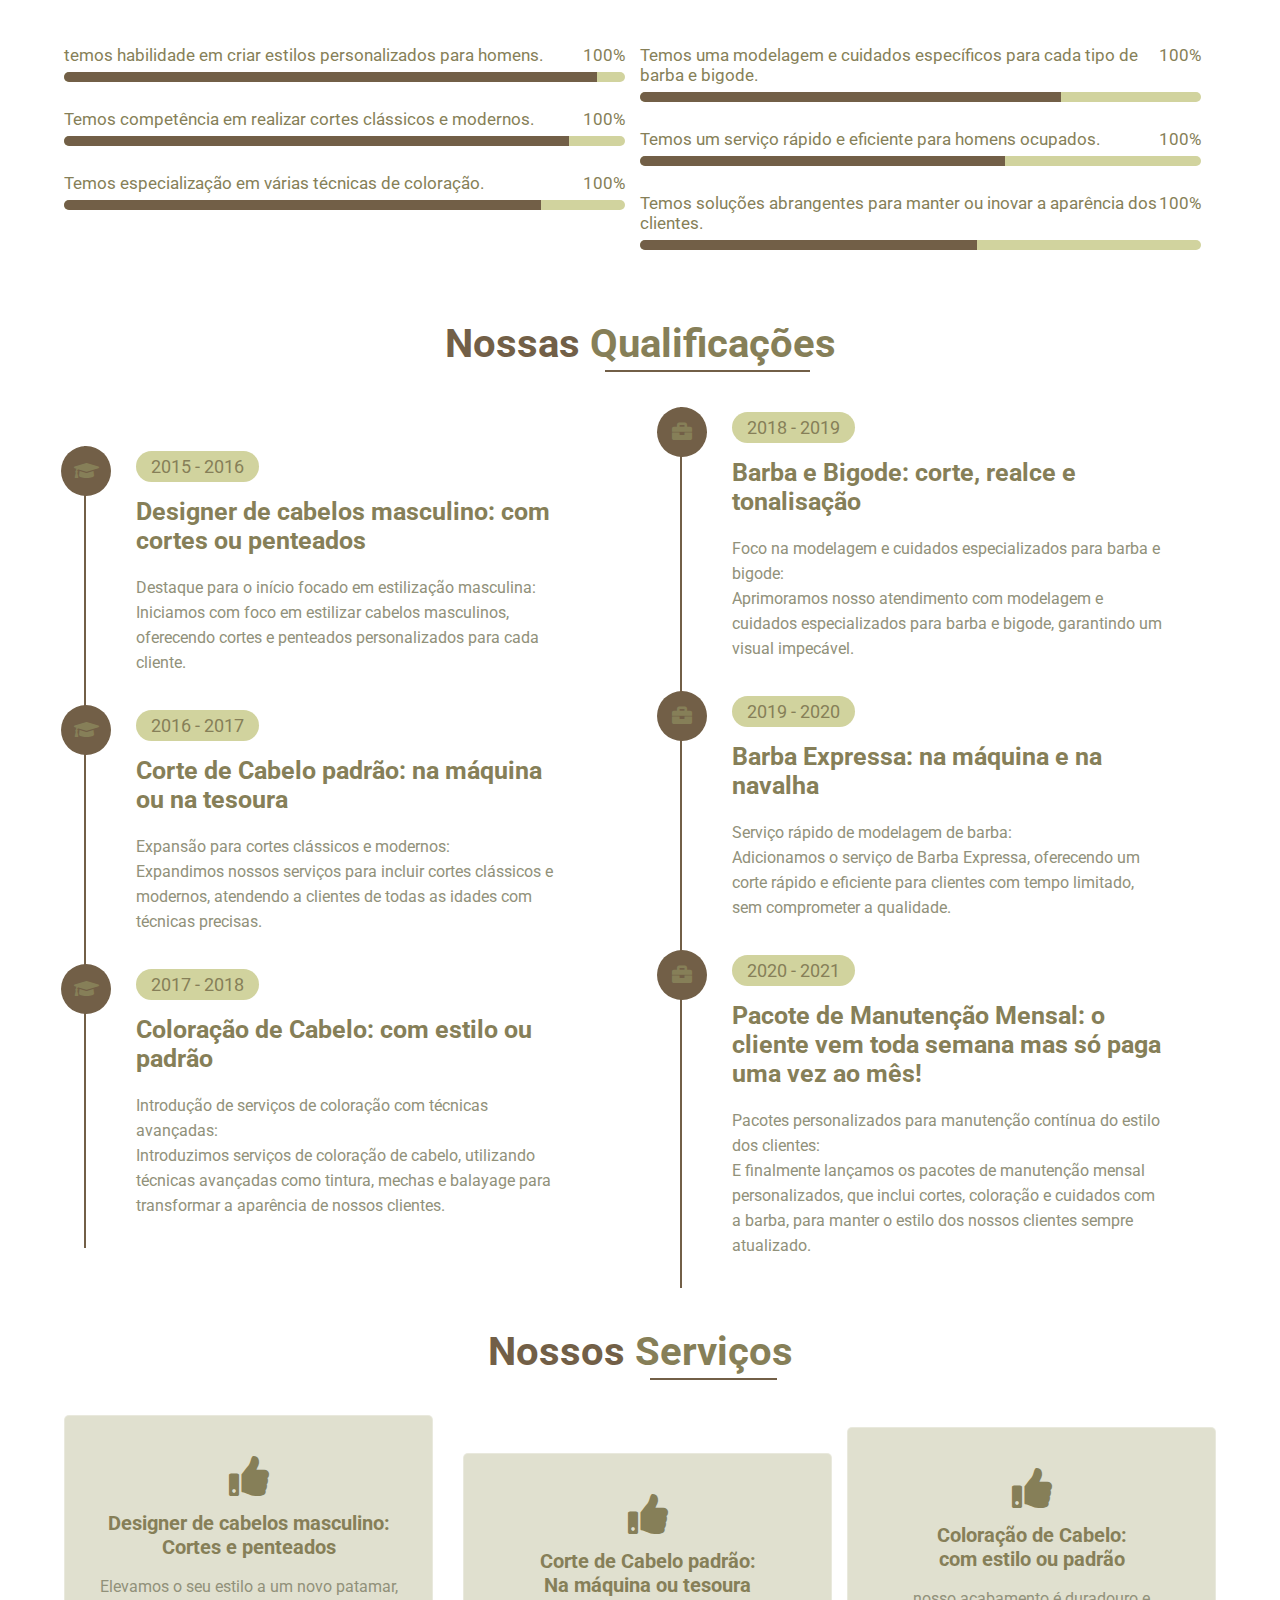
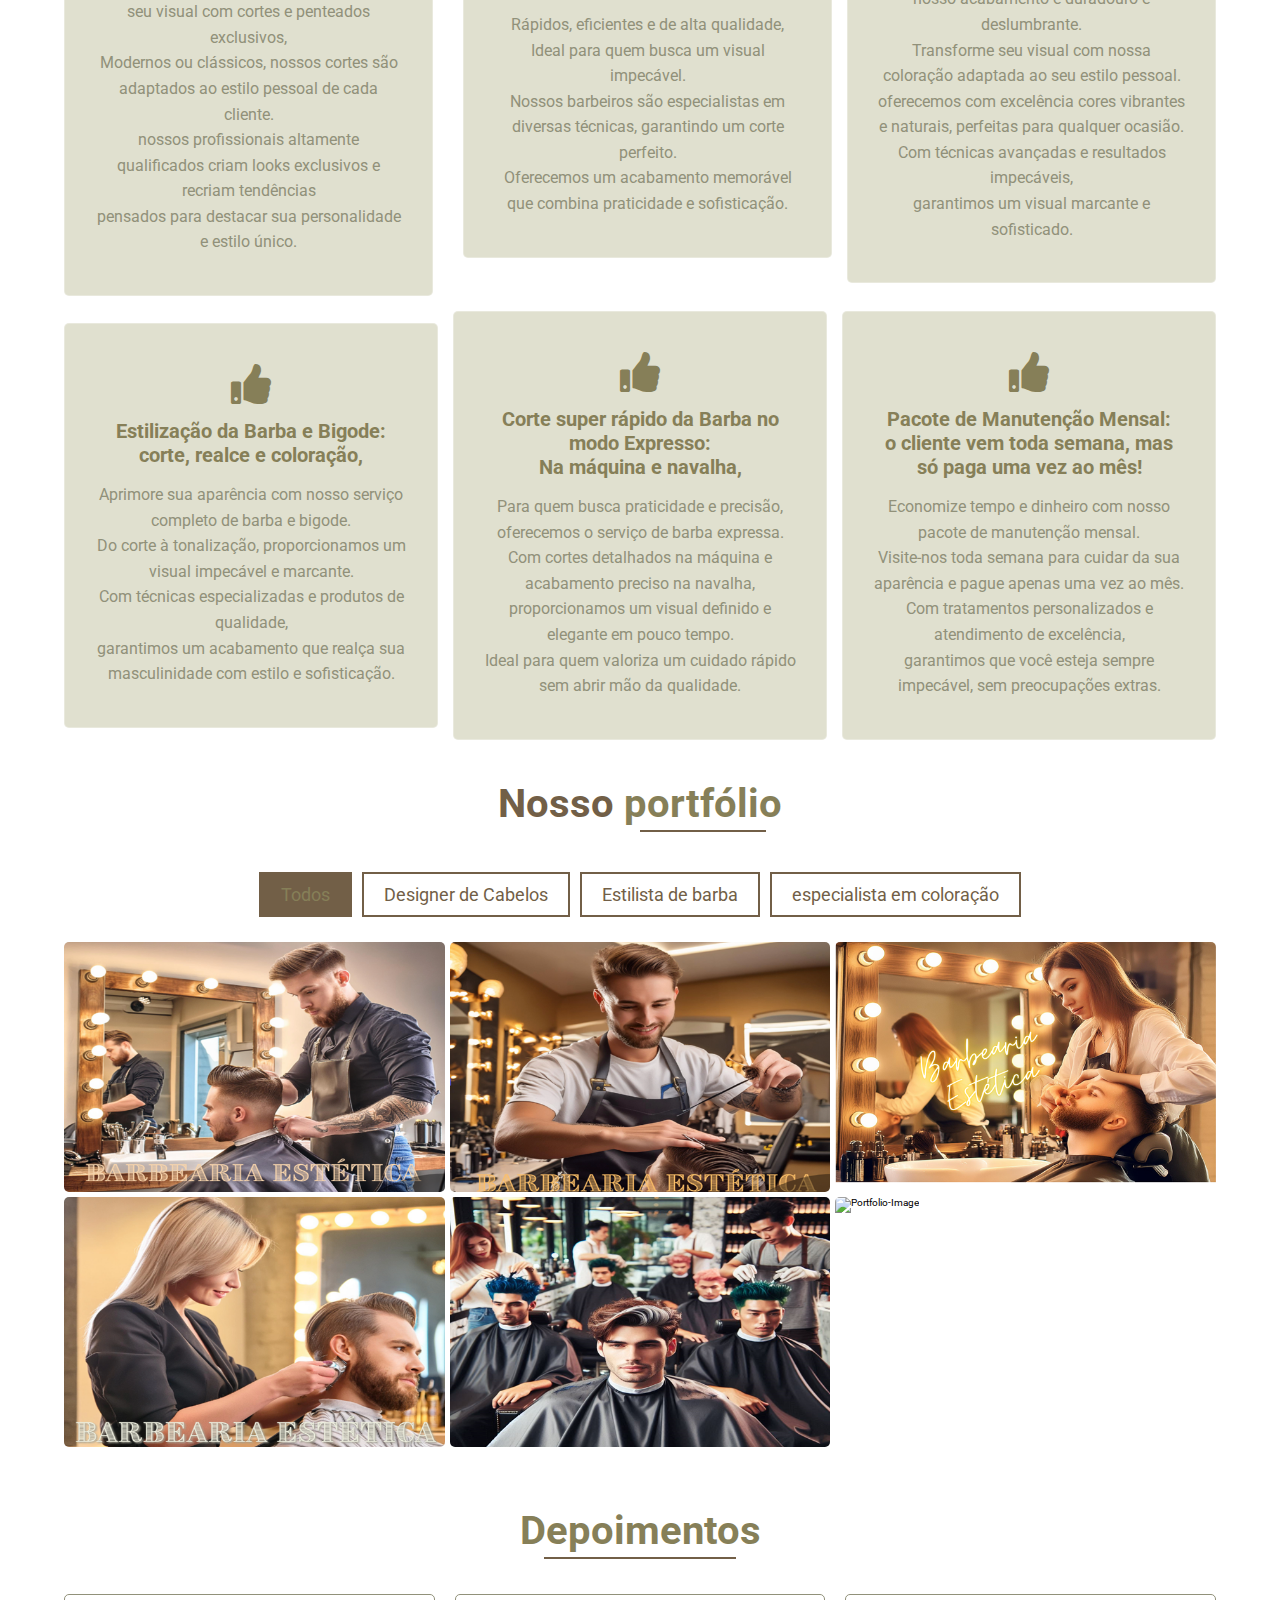
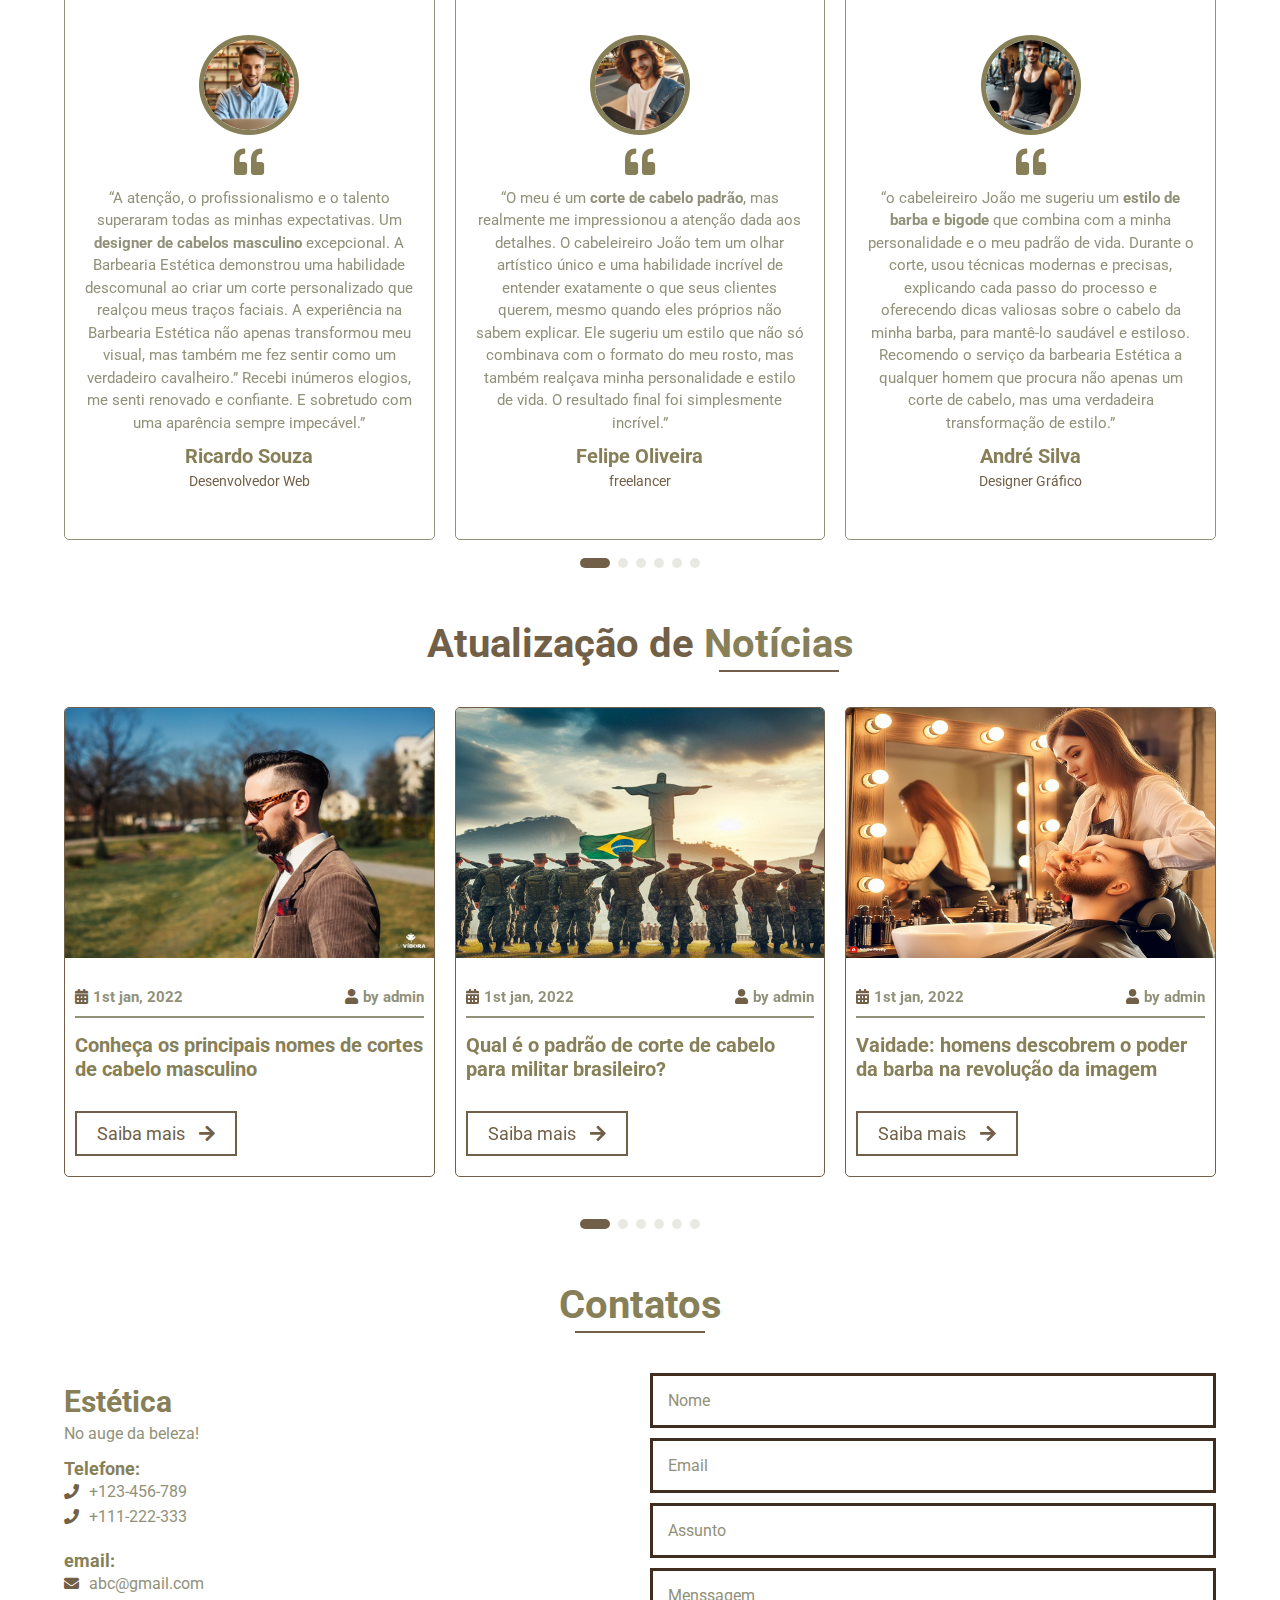
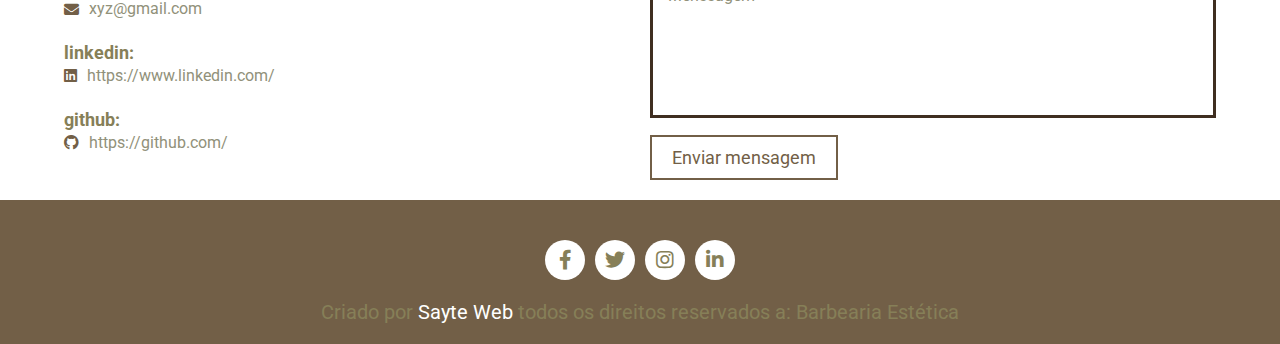
==== commit af7c812a: "08" ====
--- a/HTML/index.html
+++ b/HTML/index.html
@@ -181,17 +181,22 @@
                     <a href="AgendamentoIndex.html"
                         style="padding: 7px; text-decoration: none; display: flex; align-items: center; margin: 5px;">
                         <i class="fa fa-calendar" aria-hidden="true" style="margin-right: 8px; color: #725f47;"></i>
-                        Agendamento Admin
+                        Agendamento Administração
                     </a>
                     <a href="AgendamentoClienteIndex.html"
                         style="padding: 7px; text-decoration: none; display: flex; align-items: center; margin: 5px;">
                         <i class="fa fa-calendar" aria-hidden="true" style="margin-right: 8px; color: #725f47;;"></i>
-                        Agendamento User
+                        Agendamento Usuario
                     </a>
-                    <a href="#settings"
+                    <a href="CadastroAgendamento.html"
                         style="padding: 7px; text-decoration: none; display: flex; align-items: center; margin: 5px;">
                         <i class="fa fa-user-plus" aria-hidden="true" style="margin-right: 8px; color: #725f47;;"></i>
                         Cadastro Agendamento
+                    </a>
+                    <a href="ServicoIndex.html"
+                        style="padding: 7px; text-decoration: none; display: flex; align-items: center; margin: 5px;">
+                        <i class="fa fa-user-plus" aria-hidden="true" style="margin-right: 8px; color: #725f47;;"></i>
+                        Serviços
                     </a>
                     <a href="#logout"
                         style="padding: 7px; text-decoration: none; display: flex; align-items: center; margin: 5px;">
--- a/HTML/assets/css/main.css
+++ b/HTML/assets/css/main.css
@@ -36,7 +36,7 @@
     margin: 0;
     padding: 0;
     text-decoration: none;
-    text-transform: capitalize;
+    text-transform: none;
     border: none;
     outline: none;
     -webkit-transition: all 0.2s linear;
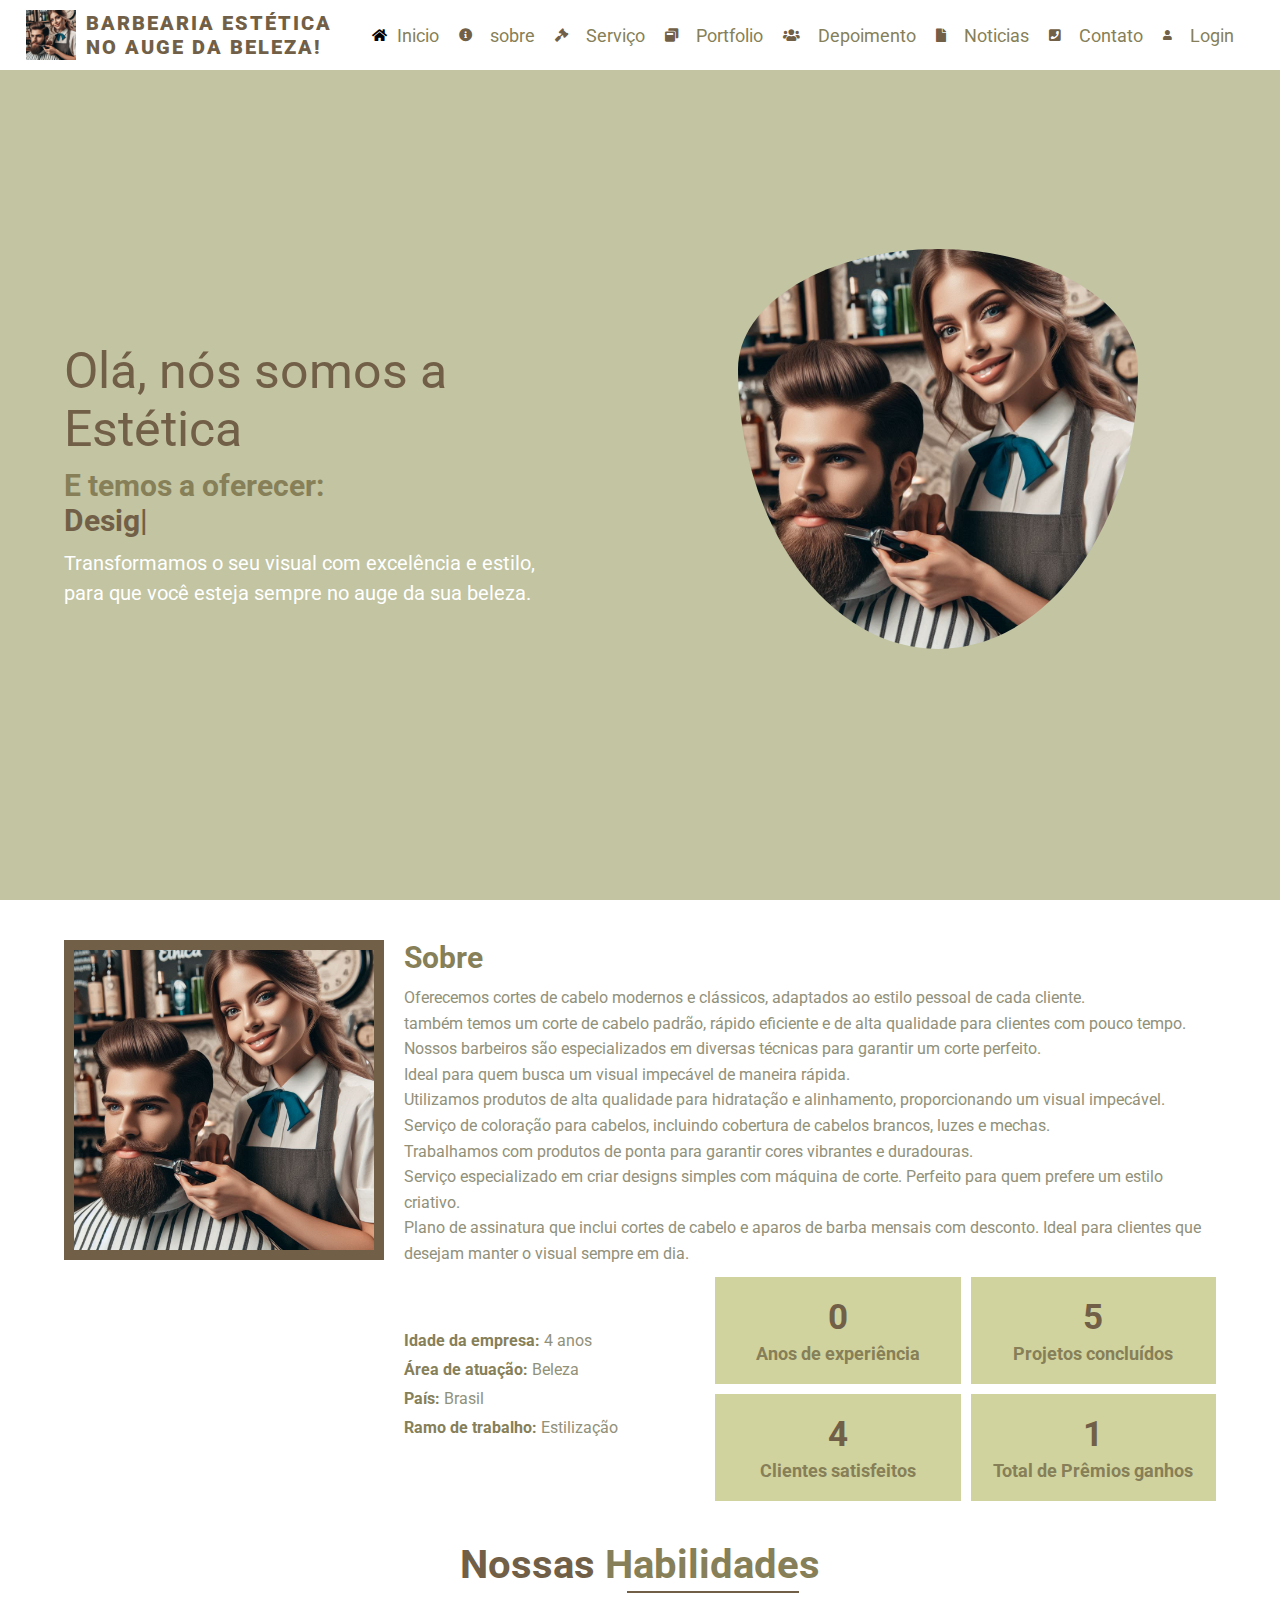
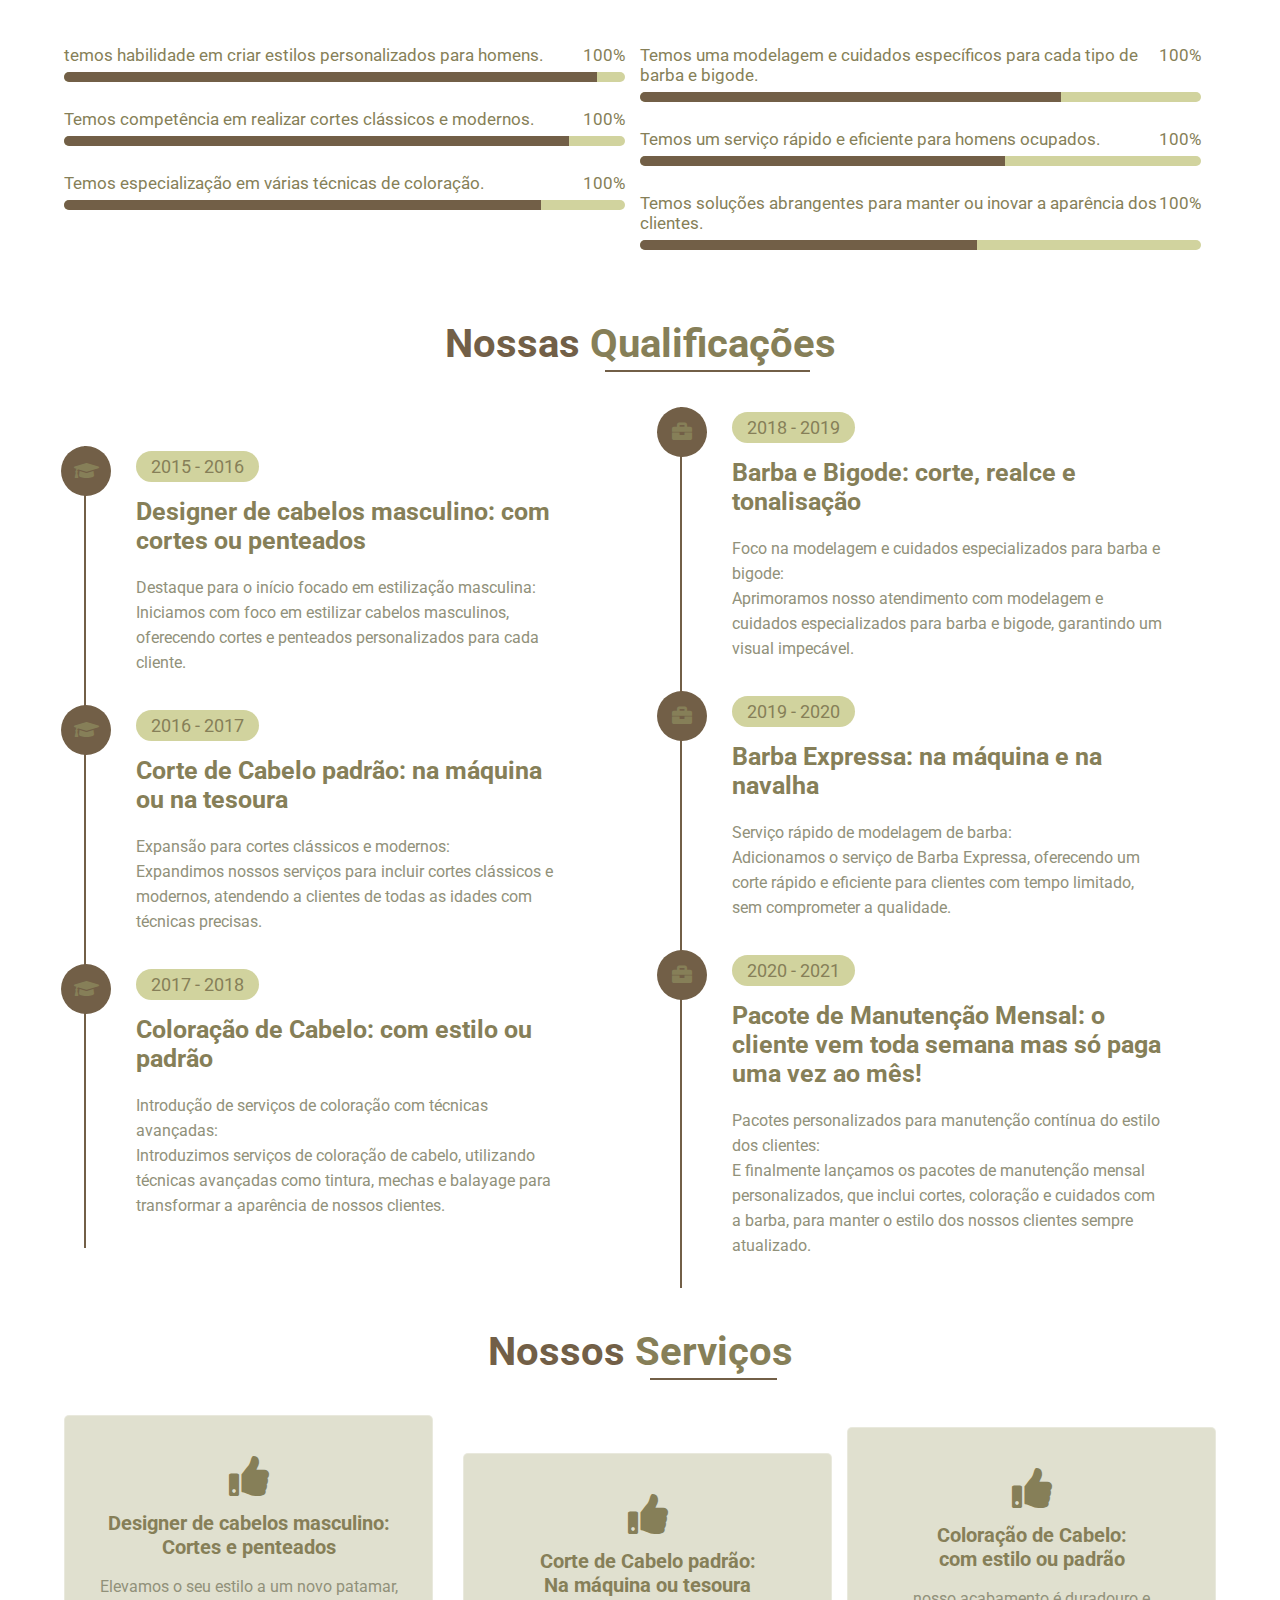
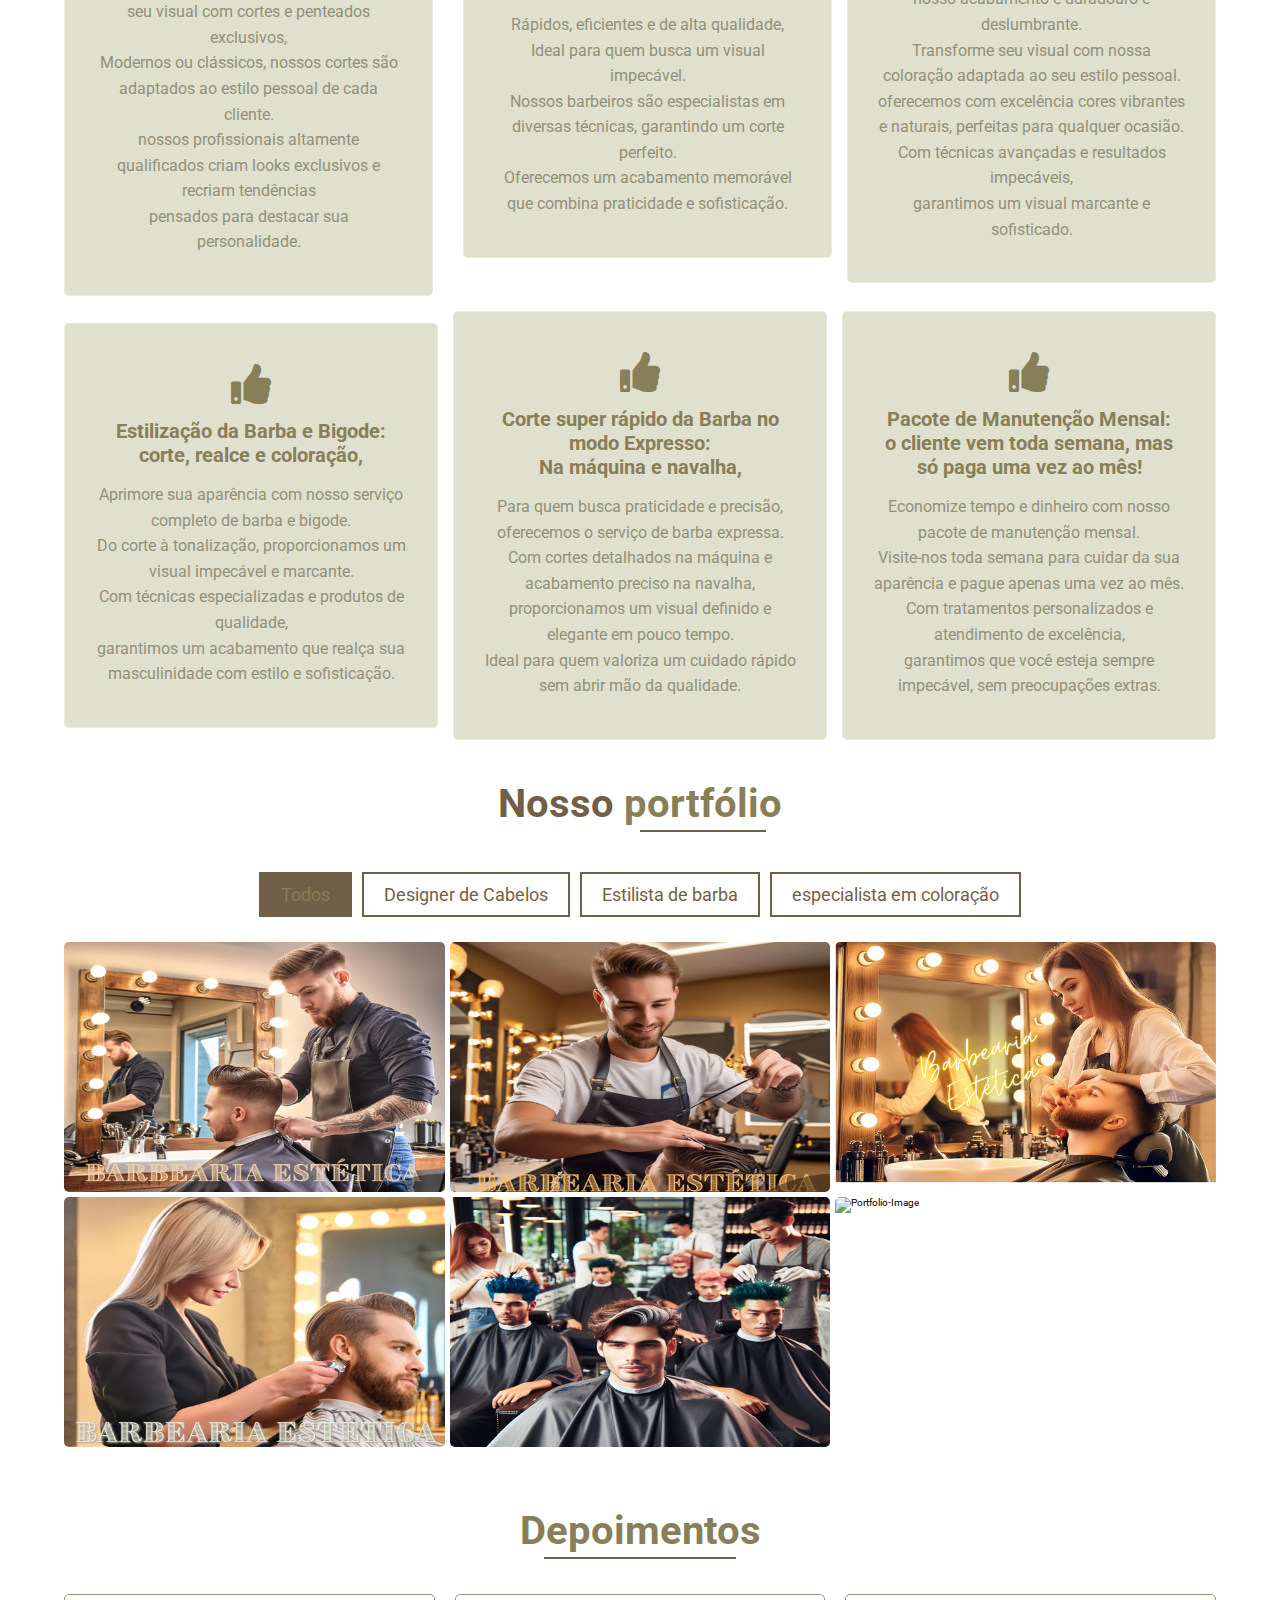
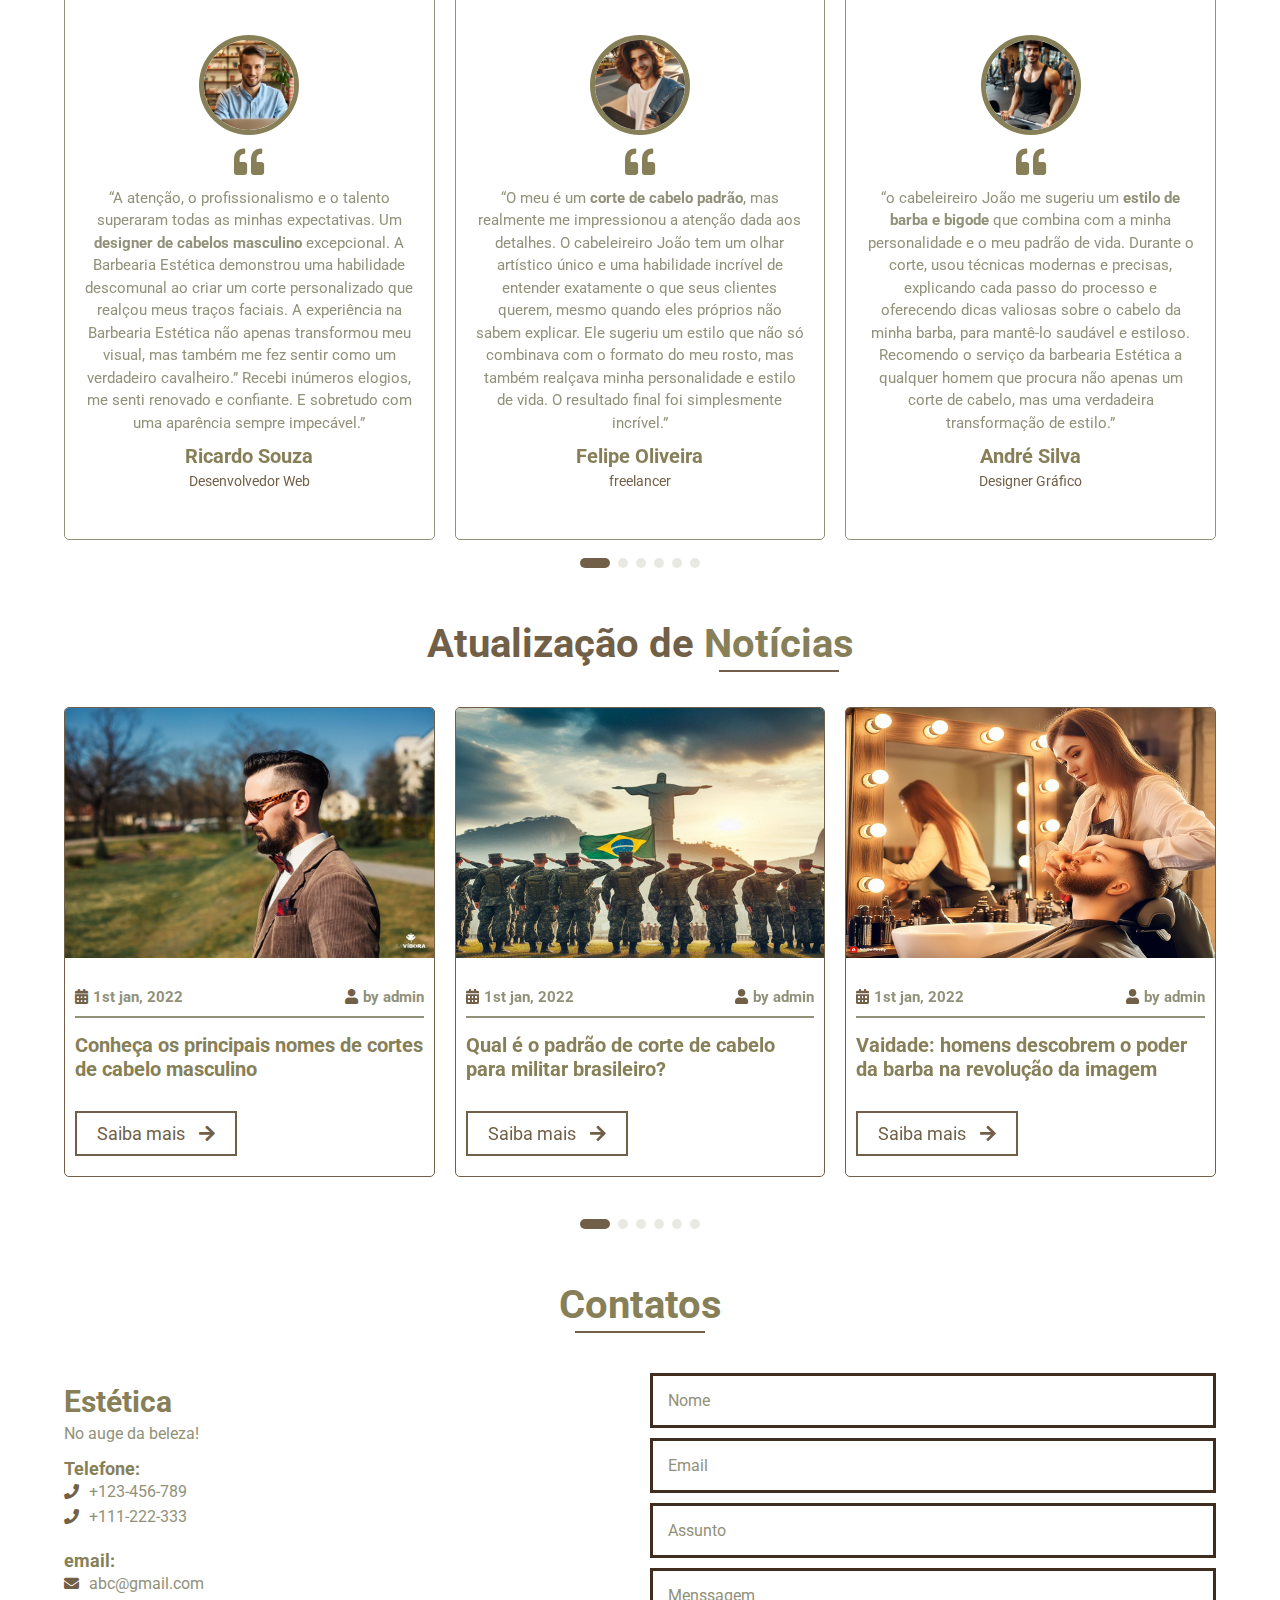
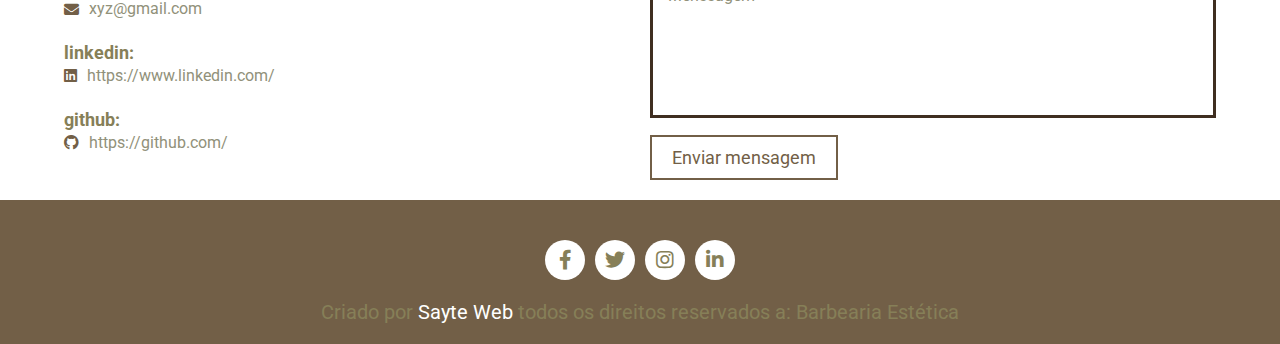
==== commit 43a8f213: "update 09" ====
--- a/HTML/index.html
+++ b/HTML/index.html
@@ -477,8 +477,7 @@
                     seu visual com cortes e penteados exclusivos, <br>
                     Modernos ou clássicos, nossos cortes são adaptados ao estilo pessoal de cada cliente. <br>
                     nossos profissionais altamente qualificados criam looks exclusivos e recriam tendências <br>
-                    pensados para destacar sua personalidade e estilo único.
-                </p>
+                    pensados para destacar sua personalidade.
             </div>
             <br>
             <div class="service-item">
@@ -625,7 +624,7 @@
                     <div class="content">
                         <h4>Pacote de Manutenção Mensal</h4>
                         <p>o cliente vem toda semana, mas só paga uma vez ao mês!</p>
-                        <a data-effect="mfp-newspaper" href="assets/images/Portfolio/portfolio-6.png"
+                        <a data-effect="mfp-newspaper" href="assets/images/Portfolio/portfolio6.png"
                             class="view-btn"><i class="fas fa-search-plus"></i></a>
                     </div>
                 </div>
--- a/HTML/assets/css/main.css
+++ b/HTML/assets/css/main.css
@@ -701,7 +701,7 @@
     height: 80%;
     width: 80%;
     border-radius: 0.5rem;
-    background-color: rgba(0, 0, 0, 0.8);
+    background-color: rgba(255, 255, 255, 0.6);
     display: -webkit-box;
     display: -ms-flexbox;
     display: flex;
